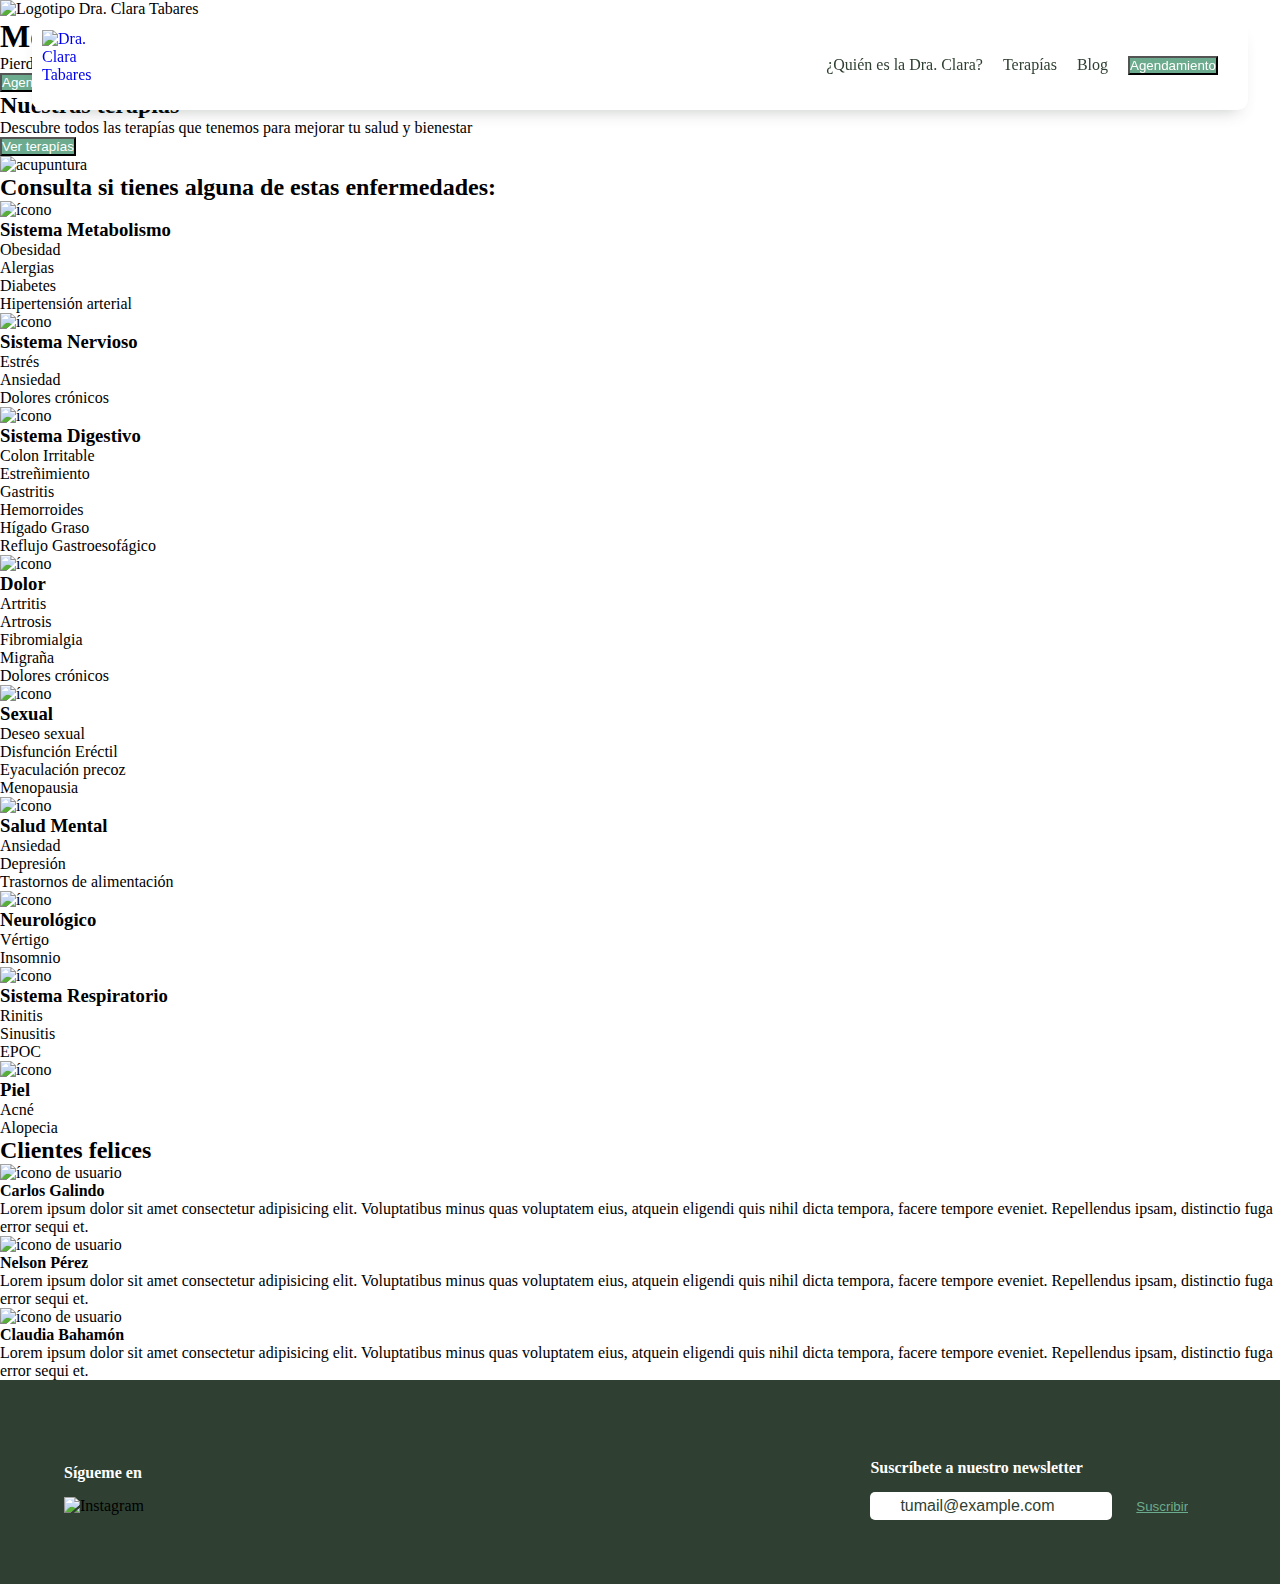
==== index.html @ 45ca8d67 "Versión con BS" ====
<!DOCTYPE html>
<html lang="es">

<head>
    <meta charset="UTF-8">
    <meta name="viewport" content="width=device-width, initial-scale=1.0">

    <!-- BS 4.6 inicia -->
    <link rel="stylesheet" href="https://cdn.jsdelivr.net/npm/bootstrap@4.6.2/dist/css/bootstrap.min.css"
        integrity="sha384-xOolHFLEh07PJGoPkLv1IbcEPTNtaed2xpHsD9ESMhqIYd0nLMwNLD69Npy4HI+N" crossorigin="anonymous">
    <!-- BS 4.6 fin -->

    <!-- Fuente Cormorant inicio -->
    <link rel="preconnect" href="https://fonts.googleapis.com">
    <link rel="preconnect" href="https://fonts.gstatic.com" crossorigin>
    <link
        href="https://fonts.googleapis.com/css2?family=Cormorant+Infant:ital,wght@0,300;0,400;0,500;0,600;0,700;1,300;1,500;1,600;1,700&display=swap"
        rel="stylesheet">
    <!-- Fuente Cormorant fin -->

    <!-- Fuente Open Sans inicio -->
    <link rel="preconnect" href="https://fonts.googleapis.com">
    <link rel="preconnect" href="https://fonts.gstatic.com" crossorigin>
    <link
        href="https://fonts.googleapis.com/css2?family=Open+Sans:ital,wght@0,300;0,400;0,500;0,600;0,700;0,800;1,300;1,400;1,500;1,600;1,700;1,800&display=swap"
        rel="stylesheet">
    <!-- Fuente Open Sans inicio -->

    <link rel="stylesheet" href="Styles/home.css">

    <link rel="stylesheet" href="style.css">

    <title>Dra. Clara Tabares</title>
</head>

<body>

    <!-- Header -->

    <header>
        <section class="contenedorNav">
            <div>
                <a href="index.html"><img src="img/logoS.png" alt="Dra. Clara Tabares"></a>
            </div>


            <nav>
                <ul>
                    <li><a href="pages/bio.html">¿Quién es la Dra. Clara?</a></li>
                    <li><a href="pages/terapias.html">Terapías</a></li>
                    <li><a href="pages/blog.html">Blog</a></li>
                    <li><button type="button" class="btn btn-success btn-sm"><a href="#">Agendamiento</a></li>
                </ul>
            </nav>
        </section>
    </header>

    <!-- Main -->

    <main>
        <div class="logo">
            <img src="img/logo.png" alt="Logotipo Dra. Clara Tabares">
        </div>
        <div class="contentMain">
            <div>
                <h1>Medicina Alternativa & Farmacología Vegetal</h1>
                <p>Pierde peso, optimiza tu metabolismo y alivia dolores con nuestras terapias alternativas.</p>
            </div>

            <!-- <a class="botones" href="pages/agendamiento.html">Agenda tu cita</a> -->
            <button type="button" class="btn btn-success btn-lg"><a href="pages/agendamiento.html">Agenda tu cita</a></button>
        
        </div>
    </main>

    <!-- Terapias -->

    <section id="terapias">

        <div class="contentTerapias">
            <div>
                <h2>Nuestras terapías</h2>
                <p>Descubre todos las terapías que tenemos para mejorar tu salud y bienestar</p>
            </div>

            <!-- <a class="botones" href="pages/terapias.html">Ver terapías</a> -->
            <button type="button" class="btn btn-success btn-lg"><a href="pages/terapias.html">Ver terapías</a>
        </div>

        <div class="imagenTerapias">
            <img src="img/terapias.jpg" alt="acupuntura">
        </div>
    </section>


    <!-- Enfermedades -->

    <section id="enfermedades">

        <h2>Consulta si tienes alguna de estas enfermedades:</h2>

        <div class="contenedorListas">

            <div class="sistema">
                <div>
                    <img src="" alt="ícono">
                    <h3>Sistema Metabolismo</h3>
                </div>
                <ul>
                    <li>Obesidad</li>
                    <li>Alergias</li>
                    <li>Diabetes</li>
                    <li>Hipertensión arterial</li>
                </ul>
            </div>

            <div class="sistema">
                <div>
                    <img src="" alt="ícono">
                    <h3>Sistema Nervioso</h3>
                </div>
                <ul>
                    <li>Estrés</li>
                    <li>Ansiedad</li>
                    <li>Dolores crónicos</li>
                </ul>
            </div>
            <div class="sistema">
                <div>
                    <img src="" alt="ícono">
                    <h3>Sistema Digestivo</h3>
                </div>
                <ul>
                    <li>Colon Irritable</li>
                    <li>Estreñimiento</li>
                    <li>Gastritis</li>
                    <li>Hemorroides</li>
                    <li>Hígado Graso</li>
                    <li>Reflujo Gastroesofágico</li>
                </ul>
            </div>

            <div class="sistema">
                <div>
                    <img src="" alt="ícono">
                    <h3>Dolor</h3>
                </div>
                <ul>
                    <li>Artritis</li>
                    <li>Artrosis</li>
                    <li>Fibromialgia</li>
                    <li>Migraña</li>
                    <li>Dolores crónicos</li>
                </ul>
            </div>
            <div class="sistema">
                <div>
                    <img src="" alt="ícono">
                    <h3>Sexual</h3>
                </div>
                <ul>
                    <li>Deseo sexual</li>
                    <li>Disfunción Eréctil</li>
                    <li>Eyaculación precoz</li>
                    <li>Menopausia</li>
                </ul>
            </div>

            <div class="sistema">
                <div>
                    <img src="" alt="ícono">
                    <h3>Salud Mental</h3>
                </div>
                <ul>
                    <li>Ansiedad</li>
                    <li>Depresión</li>
                    <li>Trastornos de alimentación</li>
                </ul>
            </div>
            <div class="sistema">
                <div>
                    <img src="" alt="ícono">
                    <h3>Neurológico</h3>
                </div>
                <ul>
                    <li>Vértigo</li>
                    <li>Insomnio</li>
                </ul>
            </div>
            <div class="sistema">
                <div>
                    <img src="" alt="ícono">
                    <h3>Sistema Respiratorio</h3>
                </div>
                <ul>
                    <li>Rinitis</li>
                    <li>Sinusitis</li>
                    <li>EPOC</li>
                </ul>
            </div>
            <div class="sistema">
                <div>
                    <img src="" alt="ícono">
                    <h3>Piel</h3>
                </div>
                <ul>
                    <li>Acné</li>
                    <li>Alopecia</li>
                </ul>
            </div>

    </section>


    <!-- Clientes -->


    <section id="clientes">

        <h2> Clientes felices</h2>

        <div class="contenedorTestimonios">
            <div class="testimonio">
                <div>
                    <img src="ico/user1.svg" alt="ícono de usuario">
                    <h4>Carlos Galindo</h4>
                </div>
                <p>Lorem ipsum dolor sit amet consectetur adipisicing elit. Voluptatibus minus quas voluptatem eius,
                    atquein eligendi quis nihil dicta tempora, facere tempore eveniet. Repellendus ipsam, distinctio
                    fuga error
                    sequi et.</p>
            </div>
            <div class="testimonio">
                <div>
                    <img src="ico/user1.svg" alt="ícono de usuario">
                    <h4>Nelson Pérez</h4>
                </div>
                <p>Lorem ipsum dolor sit amet consectetur adipisicing elit. Voluptatibus minus quas voluptatem eius,
                    atquein eligendi quis nihil dicta tempora, facere tempore eveniet. Repellendus ipsam, distinctio
                    fuga error
                    sequi et.</p>
            </div>
            <div class="testimonio">
                <div>
                    <img src="ico/user1.svg" alt="ícono de usuario">
                    <h4>Claudia Bahamón</h4>
                </div>
                <p>Lorem ipsum dolor sit amet consectetur adipisicing elit. Voluptatibus minus quas voluptatem eius,
                    atquein eligendi quis nihil dicta tempora, facere tempore eveniet. Repellendus ipsam, distinctio
                    fuga error
                    sequi et.</p>
            </div>
        </div>

    </section>


    <!-- Footer -->

    <footer>
        <div id="redesSociales">
            <h4>Sígueme en</h4>
            <img src="ico/instagram.svg" alt="Instagram">
        </div>
        <div class="newsletter">
            <form action="post">
                <h4>Suscríbete a nuestro newsletter</h4>
                <div>
                    <input class="email" type="email" placeholder="tumail@example.com">
                    <input class="botonNewsletter" type="submit" value="Suscribir">
                </div>
            </form>
        </div>
    </footer>


    <!-- BS 4.6 inicia -->
    <script src="https://cdn.jsdelivr.net/npm/jquery@3.5.1/dist/jquery.slim.min.js"
        integrity="sha384-DfXdz2htPH0lsSSs5nCTpuj/zy4C+OGpamoFVy38MVBnE+IbbVYUew+OrCXaRkfj"
        crossorigin="anonymous"></script>
    <script src="https://cdn.jsdelivr.net/npm/popper.js@1.16.1/dist/umd/popper.min.js"
        integrity="sha384-9/reFTGAW83EW2RDu2S0VKaIzap3H66lZH81PoYlFhbGU+6BZp6G7niu735Sk7lN"
        crossorigin="anonymous"></script>
    <script src="https://cdn.jsdelivr.net/npm/bootstrap@4.6.2/dist/js/bootstrap.min.js"
        integrity="sha384-+sLIOodYLS7CIrQpBjl+C7nPvqq+FbNUBDunl/OZv93DB7Ln/533i8e/mZXLi/P+"
        crossorigin="anonymous"></script>
    <!-- BS 4.6 fin -->
</body>

</html>
---- style.css ----
/* @import url('https://fonts.googleapis.com/css2?family=Cormorant+Infant:ital,wght@0,300;0,400;0,500;0,600;0,700;1,300;1,500;1,600;1,700&display=swap');

/* font-family: 'Cormorant Infant', serif; */


/* @import url('https://fonts.googleapis.com/css2?family=Open+Sans:ital,wght@0,300;0,400;0,500;0,600;0,700;0,800;1,300;1,400;1,500;1,600;1,700;1,800&display=swap');

/* font-family: 'Open Sans', sans-serif; */

/* 
@font-face {
    font-family: cormorant;
    src: url(fonts/cormorant/CormorantInfant-Bold.ttf);
    src: url(fonts/cormorant/CormorantInfant-Light.ttf);
    src: url(fonts/cormorant/CormorantInfant-Medium.ttf);
    src: url(fonts/cormorant/CormorantInfant-Regular.ttf);
    src: url(fonts/cormorant/CormorantInfant-SemiBold.ttf);
}

@font-face {
    font-family: opensans;
    src: url(fonts/Opensans/OpenSans-Bold.ttf);
    src: url(fonts/Opensans/OpenSans-ExtraBold.ttf);
    src: url(fonts/Opensans/OpenSans-Light.ttf);
    src: url(fonts/Opensans/OpenSans-Medium.ttf);
    src: url(fonts/Opensans/OpenSans-SemiBold.ttf);
    src: url(fonts/Opensans/OpenSans-Regular.ttf);
} */

/* Generales */
* {
    padding: 0;
    margin: 0;
    box-sizing: border-box;
}

body {
    background-image: url(img/background.jpg);
    background-size: contain;
    background-repeat: no-repeat;
}


/* .botones {
    width: 250px;
    height: auto;
    border-radius: 10px;
    padding: 15px;
    display: block;
    
    color: white;
    text-decoration: none;
    margin-top: 10%;
    text-align: center;
} */

button {
    background-color: #6DAB8E !important;
    text-decoration: none !important;
}

button:hover {
    background-color: #57846C !important;
}

button a {
    color: white !important;
}

button a:hover {
    color: white !important;
}

a,
a:hover {
    text-decoration: none;
}


/* Header */

header {
    /* background-color:red; */
    width: 100%;
    position: fixed;
    top: 20px;
    z-index: 2;

}

.contenedorNav {
    height: 10vh;
    width: 95%;
    margin: auto;

    padding: 10px;
    display: flex;
    justify-content: space-between;
    align-items: center;
    background-color: rgb(255, 255, 255, 1);
    box-shadow: 0 10px 16px -10px rgba(47, 64, 50, 0.3);
    border-radius: 10px;
}

header div {
    height: 100%;
    width: 45px;
    overflow: hidden;
    /* background-color: #2F4032; */
}

header div img {
    height: 100%;
}


nav {
    height: auto;
    font-size: 16px;
    /* background-color: yellow; */
}

nav ul {
    display: flex;
    align-items: center;
    margin: 0;
}

nav li {
    list-style: none;
    margin-right: 20px;
}

nav a {
    color: #2F4032;
}

nav a:hover {
    color: #57846C;
}

/* Footer */


footer {
    padding: 5%;
    background-color: #2F4032;
    height: auto;
    display: flex;
    justify-content: space-between;
}

#redesSociales {
    /* background: slateblue; */
    width: 10%;
    height: auto;
    align-self: center;
}

#redesSociales img {
    width: 20%;
}

.newsletter {
    /* background: slateblue; */
    width: 30%;
    display: flex;
    align-items: center;
}

form {
    width: 100%;
}

footer h4 {
    padding: 15px 0;
    color: white;
}

.email {
    background-color: white;
    color: #2F4032;
    border: none;
    height: auto;
    width: 70%;
    padding: 5px 0 5px 30px;
    border-radius: 5px;
    font-size: 16px;

}

.email::placeholder {
    color: #2F4032;
}

.botonNewsletter {
    background-color: transparent;
    border: none;
    margin-left: 20px;
    color: #6DAB8E;
    text-decoration: underline;
}


/* Media queries */

@media only screen and (max-width:530px) {
    /* Header */

    .contenedorNav {
        background-color: rgb(255, 255, 255);
        height: auto;
        width: auto;
        position: fixed;
        right: 20px;
    }

    header div {
        width: 40px;
        height: 40px;
    }

    nav {
        display: none;
    }

}

@media only screen and (min-width:531px) {
    header div {
        width: 40px;
        height: 100%;
    }
}

@media only screen and (min-width:1024px) {
    header div {
        width: 60px;
        height: 100%;
    }
}

@media only screen and (min-width:1440px) {
    header div {
        width: 70px;
        height: 100%;
    }
}
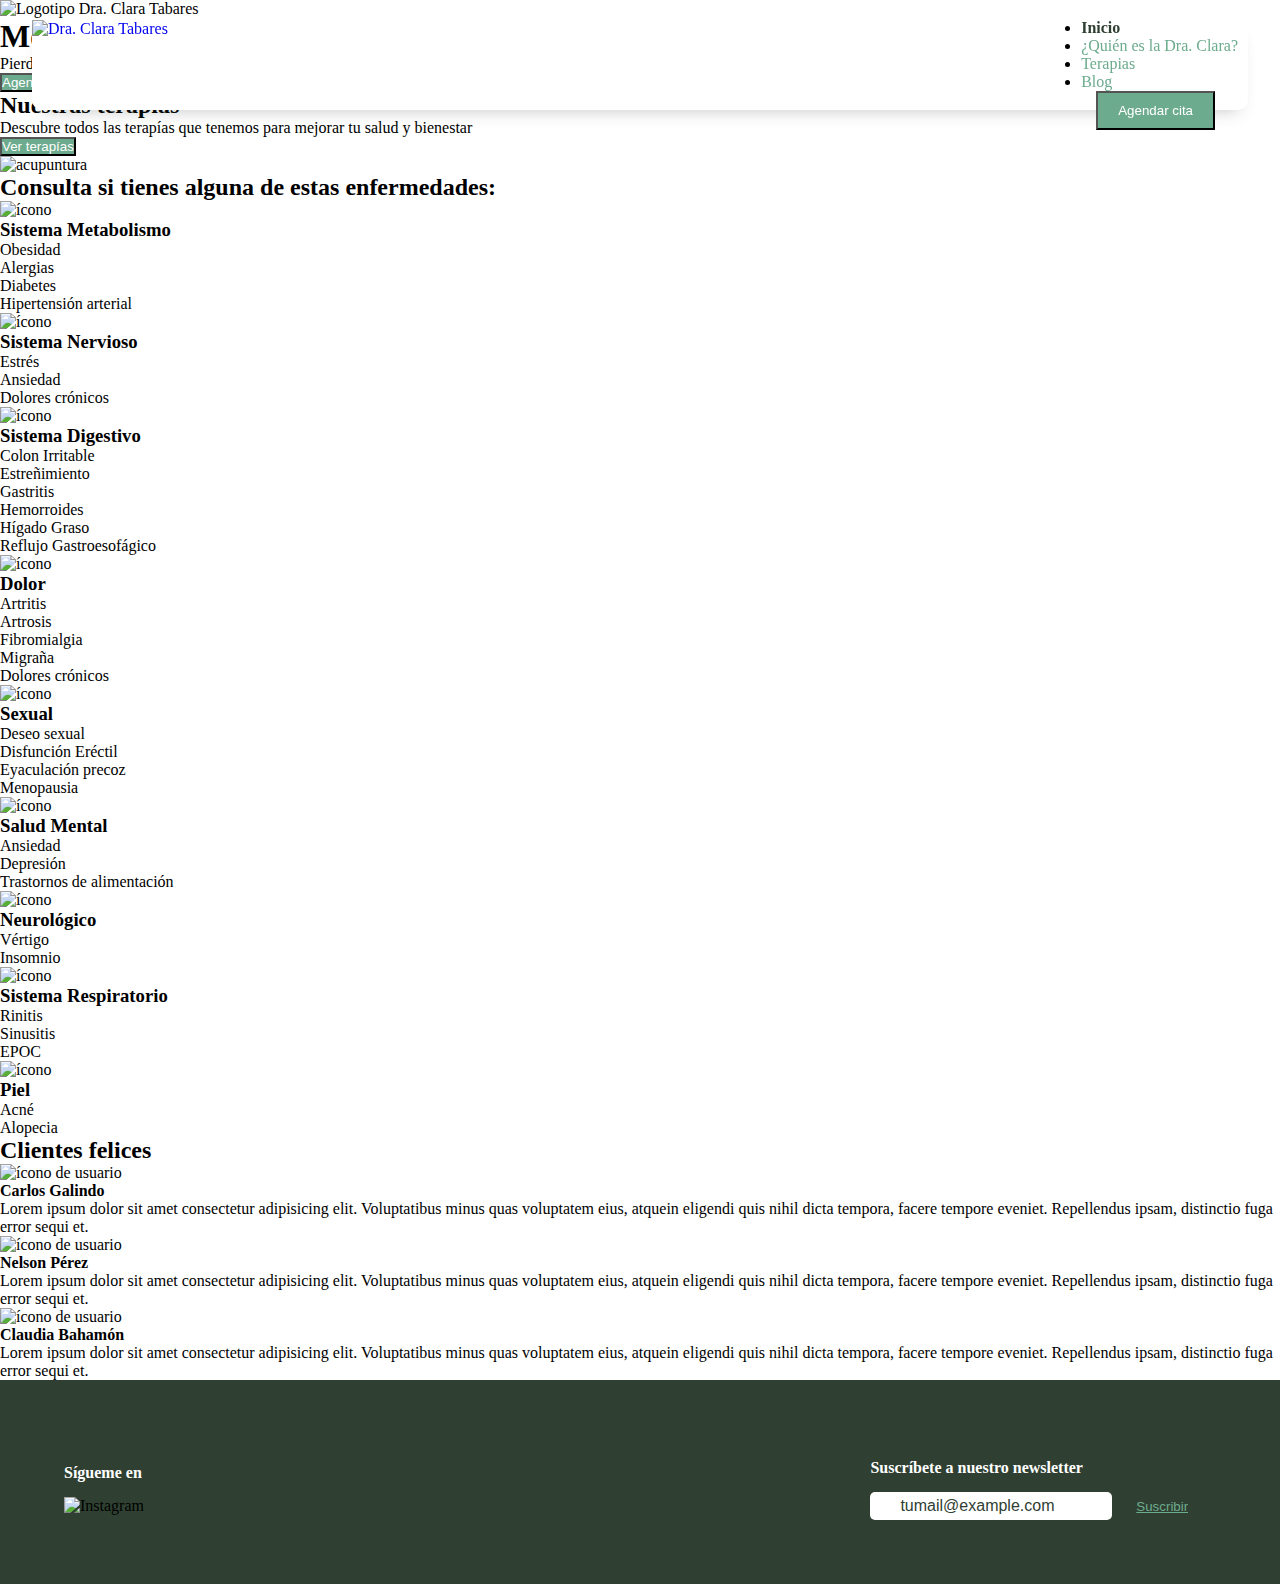
==== commit 89e8e177: "Menú responsivo BS implementado" ====
--- a/index.html
+++ b/index.html
@@ -9,6 +9,10 @@
     <link rel="stylesheet" href="https://cdn.jsdelivr.net/npm/bootstrap@4.6.2/dist/css/bootstrap.min.css"
         integrity="sha384-xOolHFLEh07PJGoPkLv1IbcEPTNtaed2xpHsD9ESMhqIYd0nLMwNLD69Npy4HI+N" crossorigin="anonymous">
     <!-- BS 4.6 fin -->
+
+    <!-- íconos de BS -->
+    <link rel="stylesheet" href="https://cdn.jsdelivr.net/npm/bootstrap-icons@1.11.1/font/bootstrap-icons.css">
+    <!-- Fin íconos de BS -->
 
     <!-- Fuente Cormorant inicio -->
     <link rel="preconnect" href="https://fonts.googleapis.com">
@@ -26,7 +30,7 @@
         rel="stylesheet">
     <!-- Fuente Open Sans inicio -->
 
-    <link rel="stylesheet" href="Styles/home.css">
+    <link rel="stylesheet" href="styles/home.css">
 
     <link rel="stylesheet" href="style.css">
 
@@ -39,8 +43,9 @@
 
     <header>
         <section class="contenedorNav">
-            <div>
-                <a href="index.html"><img src="img/logoS.png" alt="Dra. Clara Tabares"></a>
+
+            <!-- <div>
+                <a href="../index.html"><img src="img/isotipo.png" alt="Dra. Clara Tabares"></a>
             </div>
 
 
@@ -51,7 +56,47 @@
                     <li><a href="pages/blog.html">Blog</a></li>
                     <li><button type="button" class="btn btn-success btn-sm"><a href="#">Agendamiento</a></li>
                 </ul>
+            </nav> -->
+
+            <nav class="navBS navbar navbar-expand-lg navbar-light bg-light">
+                <div class="logoMenu">
+                    <a class="navbar-brand" href="index.html"><img src="img/isotipo.png"
+                            alt="Dra. Clara Tabares"></a>
+
+                </div>
+
+
+                <div class="navbarColapsado">
+                    <button class="navbar-toggler" type="button" data-toggle="collapse"
+                        data-target="#navbarTogglerDemo02" aria-controls="navbarTogglerDemo02" aria-expanded="false"
+                        aria-label="Toggle navigation">
+                        <!-- <span class="navbar-toggler-icon"></span> -->
+                        <i class="bi bi-list"></i>
+                    </button>
+
+                    <div class="collapse navbar-collapse" id="navbarTogglerDemo02">
+                        <ul class="navbar-nav mr-auto mt-2 mt-lg-0">
+                            <li class="nav-item">
+                                <a class="nav-link active" href="index.html">Inicio</a>
+                            </li>
+                            <li class="nav-item">
+                                <a class="nav-link" href="pages/bio.html">¿Quién es la Dra. Clara? 
+                                    <!-- <span class="sr-only">(current)</span> -->
+                                </a>
+                            </li>
+                            <li class="nav-item">
+                                <a class="nav-link" href="pages/terapias.html">Terapias</a>
+                            </li>
+                            <li class="nav-item">
+                                <a class="nav-link" href="pages/blog.html">Blog</a>
+                            </li>
+                            <button type="button" class="btn btn-success btn-sm btnAgendarCitaMenu"><a href="#">Agendar cita</a>
+                        </ul>
+                    </div>
+
+                </div>
             </nav>
+
         </section>
     </header>
 
@@ -68,8 +113,9 @@
             </div>
 
             <!-- <a class="botones" href="pages/agendamiento.html">Agenda tu cita</a> -->
-            <button type="button" class="btn btn-success btn-lg"><a href="pages/agendamiento.html">Agenda tu cita</a></button>
-        
+            <button type="button" class="btn btn-success btn-lg"><a href="#">Agenda tu
+                    cita</a></button>
+
         </div>
     </main>
 
@@ -99,7 +145,7 @@
 
         <h2>Consulta si tienes alguna de estas enfermedades:</h2>
 
-        <div class="contenedorListas">
+        <div class="contenedorSistemas">
 
             <div class="sistema">
                 <div>
--- a/style.css
+++ b/style.css
@@ -1,248 +1,188 @@
-/* @import url('https://fonts.googleapis.com/css2?family=Cormorant+Infant:ital,wght@0,300;0,400;0,500;0,600;0,700;1,300;1,500;1,600;1,700&display=swap');
-
-/* font-family: 'Cormorant Infant', serif; */
-
-
-/* @import url('https://fonts.googleapis.com/css2?family=Open+Sans:ital,wght@0,300;0,400;0,500;0,600;0,700;0,800;1,300;1,400;1,500;1,600;1,700;1,800&display=swap');
-
-/* font-family: 'Open Sans', sans-serif; */
-
-/* 
-@font-face {
-    font-family: cormorant;
-    src: url(fonts/cormorant/CormorantInfant-Bold.ttf);
-    src: url(fonts/cormorant/CormorantInfant-Light.ttf);
-    src: url(fonts/cormorant/CormorantInfant-Medium.ttf);
-    src: url(fonts/cormorant/CormorantInfant-Regular.ttf);
-    src: url(fonts/cormorant/CormorantInfant-SemiBold.ttf);
-}
-
-@font-face {
-    font-family: opensans;
-    src: url(fonts/Opensans/OpenSans-Bold.ttf);
-    src: url(fonts/Opensans/OpenSans-ExtraBold.ttf);
-    src: url(fonts/Opensans/OpenSans-Light.ttf);
-    src: url(fonts/Opensans/OpenSans-Medium.ttf);
-    src: url(fonts/Opensans/OpenSans-SemiBold.ttf);
-    src: url(fonts/Opensans/OpenSans-Regular.ttf);
-} */
-
-/* Generales */
 * {
-    padding: 0;
-    margin: 0;
-    box-sizing: border-box;
+  padding: 0;
+  margin: 0;
+  box-sizing: border-box;
 }
 
 body {
-    background-image: url(img/background.jpg);
-    background-size: contain;
-    background-repeat: no-repeat;
+  background-image: url(img/background.jpg);
+  background-size: contain;
+  background-repeat: no-repeat;
 }
 
-
-/* .botones {
-    width: 250px;
-    height: auto;
-    border-radius: 10px;
-    padding: 15px;
-    display: block;
-    
-    color: white;
-    text-decoration: none;
-    margin-top: 10%;
-    text-align: center;
-} */
-
 button {
-    background-color: #6DAB8E !important;
-    text-decoration: none !important;
+  background-color: #6DAB8E !important;
+  text-decoration: none !important;
+}
+button:hover {
+  background-color: #57846C !important;
+}
+button a {
+  color: white !important;
 }
 
-button:hover {
-    background-color: #57846C !important;
+a {
+  text-decoration: none;
+}
+a:hover {
+  text-decoration: none;
 }
 
-button a {
-    color: white !important;
+header {
+  width: 100%;
+  position: fixed;
+  top: 20px;
+  z-index: 2;
+}
+header .contenedorNav {
+  height: 10vh;
+  width: 95%;
+  margin: auto;
+  background-color: white;
+  box-shadow: 0 10px 16px -10px rgba(47, 64, 50, 0.3);
+  border-radius: 10px;
+}
+header .contenedorNav .navBS {
+  background-color: transparent !important;
+  display: flex !important;
+  align-items: center !important;
+  justify-content: space-between !important;
+  height: 100%;
+}
+header .contenedorNav .navBS div.navbarColapsado button.navbar-toggler {
+  background-color: transparent !important;
+  border: none;
+}
+header .contenedorNav .navBS div.navbarColapsado button.navbar-toggler i {
+  color: white;
+}
+header .contenedorNav .navBS .logoMenu {
+  height: 100%;
+}
+header .contenedorNav .navBS .logoMenu a {
+  padding: 0;
+  margin: 0;
+  height: 100%;
+}
+header .contenedorNav .navBS .logoMenu img {
+  height: 100%;
+  width: 100%;
+}
+header .contenedorNav .navBS li {
+  margin: 0 10px;
+}
+header .contenedorNav .navBS li a {
+  color: #6DAB8E !important;
+}
+header .contenedorNav .navBS li a:hover {
+  color: #57846C !important;
+}
+header .contenedorNav .navBS li .active {
+  font-weight: 800;
+  color: #2F4032 !important;
+}
+header .contenedorNav .navBS .btnAgendarCitaMenu {
+  margin-left: 25px;
+  padding: 10px 20px;
 }
 
-button a:hover {
-    color: white !important;
+footer {
+  padding: 5%;
+  background-color: #2F4032;
+  height: auto;
+  display: flex;
+  justify-content: space-between;
+}
+footer h4 {
+  padding: 15px 0;
+  color: white;
+}
+footer #redesSociales {
+  width: 10%;
+  height: auto;
+  align-self: center;
+}
+footer #redesSociales img {
+  width: 20%;
+}
+footer .newsletter {
+  width: 30%;
+  display: flex;
+  align-items: center;
+}
+footer .newsletter form {
+  width: 100%;
+}
+footer .newsletter form .email {
+  background-color: white;
+  color: #2F4032;
+  border: none;
+  height: auto;
+  width: 70%;
+  padding: 5px 0 5px 30px;
+  border-radius: 5px;
+  font-size: 16px;
+}
+footer .newsletter form .email::-moz-placeholder {
+  color: #2F4032;
+}
+footer .newsletter form .email::placeholder {
+  color: #2F4032;
+}
+footer .newsletter form .botonNewsletter {
+  background-color: transparent;
+  border: none;
+  margin-left: 20px;
+  color: #6DAB8E;
+  text-decoration: underline;
 }
 
-a,
-a:hover {
-    text-decoration: none;
-}
-
-
-/* Header */
-
-header {
-    /* background-color:red; */
-    width: 100%;
+@media only screen and (max-width: 991px) {
+  header {
+    height: auto;
+  }
+  header .contenedorNav {
+    width: -moz-fit-content;
+    width: fit-content;
+    height: auto;
+    margin: 0;
     position: fixed;
-    top: 20px;
-    z-index: 2;
-
-}
-
-.contenedorNav {
-    height: 10vh;
-    width: 95%;
-    margin: auto;
-
-    padding: 10px;
+    right: 20px;
+    background-color: #6DAB8E !important;
+  }
+  header .contenedorNav .navBS {
+    padding: 0;
+    justify-content: end;
+  }
+  header .contenedorNav .navBS .logoMenu {
+    display: none;
+  }
+  header .contenedorNav .navBS .navbarColapsado {
     display: flex;
-    justify-content: space-between;
-    align-items: center;
-    background-color: rgb(255, 255, 255, 1);
-    box-shadow: 0 10px 16px -10px rgba(47, 64, 50, 0.3);
-    border-radius: 10px;
-}
-
-header div {
-    height: 100%;
-    width: 45px;
-    overflow: hidden;
-    /* background-color: #2F4032; */
-}
-
-header div img {
-    height: 100%;
-}
-
-
-nav {
-    height: auto;
-    font-size: 16px;
-    /* background-color: yellow; */
-}
-
-nav ul {
-    display: flex;
-    align-items: center;
-    margin: 0;
-}
-
-nav li {
-    list-style: none;
-    margin-right: 20px;
-}
-
-nav a {
-    color: #2F4032;
-}
-
-nav a:hover {
-    color: #57846C;
-}
-
-/* Footer */
-
-
-footer {
-    padding: 5%;
-    background-color: #2F4032;
-    height: auto;
-    display: flex;
-    justify-content: space-between;
-}
-
-#redesSociales {
-    /* background: slateblue; */
-    width: 10%;
-    height: auto;
-    align-self: center;
-}
-
-#redesSociales img {
-    width: 20%;
-}
-
-.newsletter {
-    /* background: slateblue; */
-    width: 30%;
-    display: flex;
-    align-items: center;
-}
-
-form {
-    width: 100%;
-}
-
-footer h4 {
-    padding: 15px 0;
-    color: white;
-}
-
-.email {
-    background-color: white;
-    color: #2F4032;
-    border: none;
-    height: auto;
-    width: 70%;
-    padding: 5px 0 5px 30px;
-    border-radius: 5px;
-    font-size: 16px;
-
-}
-
-.email::placeholder {
-    color: #2F4032;
-}
-
-.botonNewsletter {
-    background-color: transparent;
-    border: none;
-    margin-left: 20px;
-    color: #6DAB8E;
-    text-decoration: underline;
-}
-
-
-/* Media queries */
-
-@media only screen and (max-width:530px) {
-    /* Header */
-
-    .contenedorNav {
-        background-color: rgb(255, 255, 255);
-        height: auto;
-        width: auto;
-        position: fixed;
-        right: 20px;
-    }
-
-    header div {
-        width: 40px;
-        height: 40px;
-    }
-
-    nav {
-        display: none;
-    }
-
-}
-
-@media only screen and (min-width:531px) {
-    header div {
-        width: 40px;
-        height: 100%;
-    }
-}
-
-@media only screen and (min-width:1024px) {
-    header div {
-        width: 60px;
-        height: 100%;
-    }
-}
-
-@media only screen and (min-width:1440px) {
-    header div {
-        width: 70px;
-        height: 100%;
-    }
-}+    flex-direction: column;
+    align-items: end;
+  }
+  header .contenedorNav .navBS .navbarColapsado i {
+    font-size: xx-large;
+    text-align: end;
+  }
+  header .contenedorNav .navBS .navbarColapsado div ul {
+    text-align: right;
+    padding: 5px 20px 10px 20px;
+  }
+  header .contenedorNav .navBS .navbarColapsado div ul li a {
+    color: white !important;
+  }
+  header .contenedorNav .navBS .navbarColapsado div ul li .active {
+    font-weight: 800;
+    color: white !important;
+  }
+  header .contenedorNav .navBS .navbarColapsado div ul .btnAgendarCitaMenu {
+    background-color: white !important;
+    margin: 10px 0;
+    padding: 10px 0;
+  }
+  header .contenedorNav .navBS .navbarColapsado div ul .btnAgendarCitaMenu a {
+    color: #57846C !important;
+  }
+}/*# sourceMappingURL=style.css.map */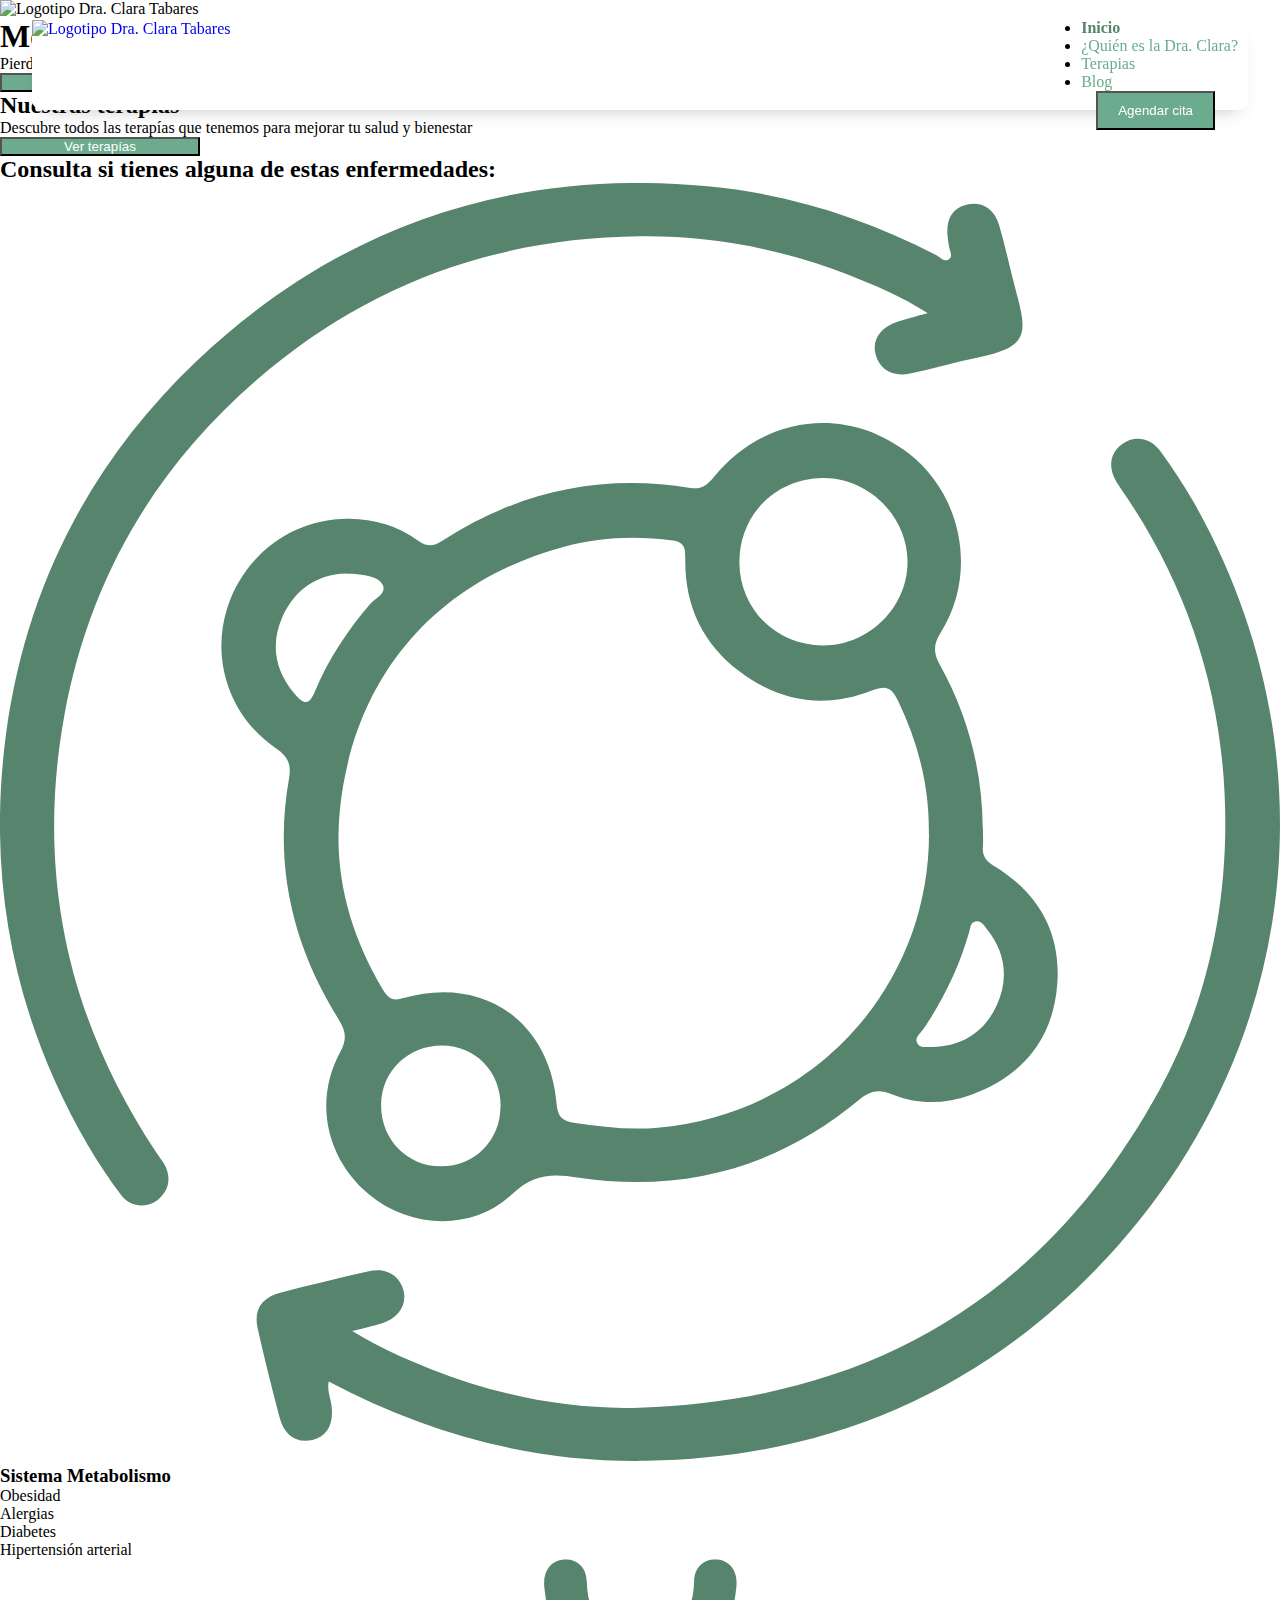
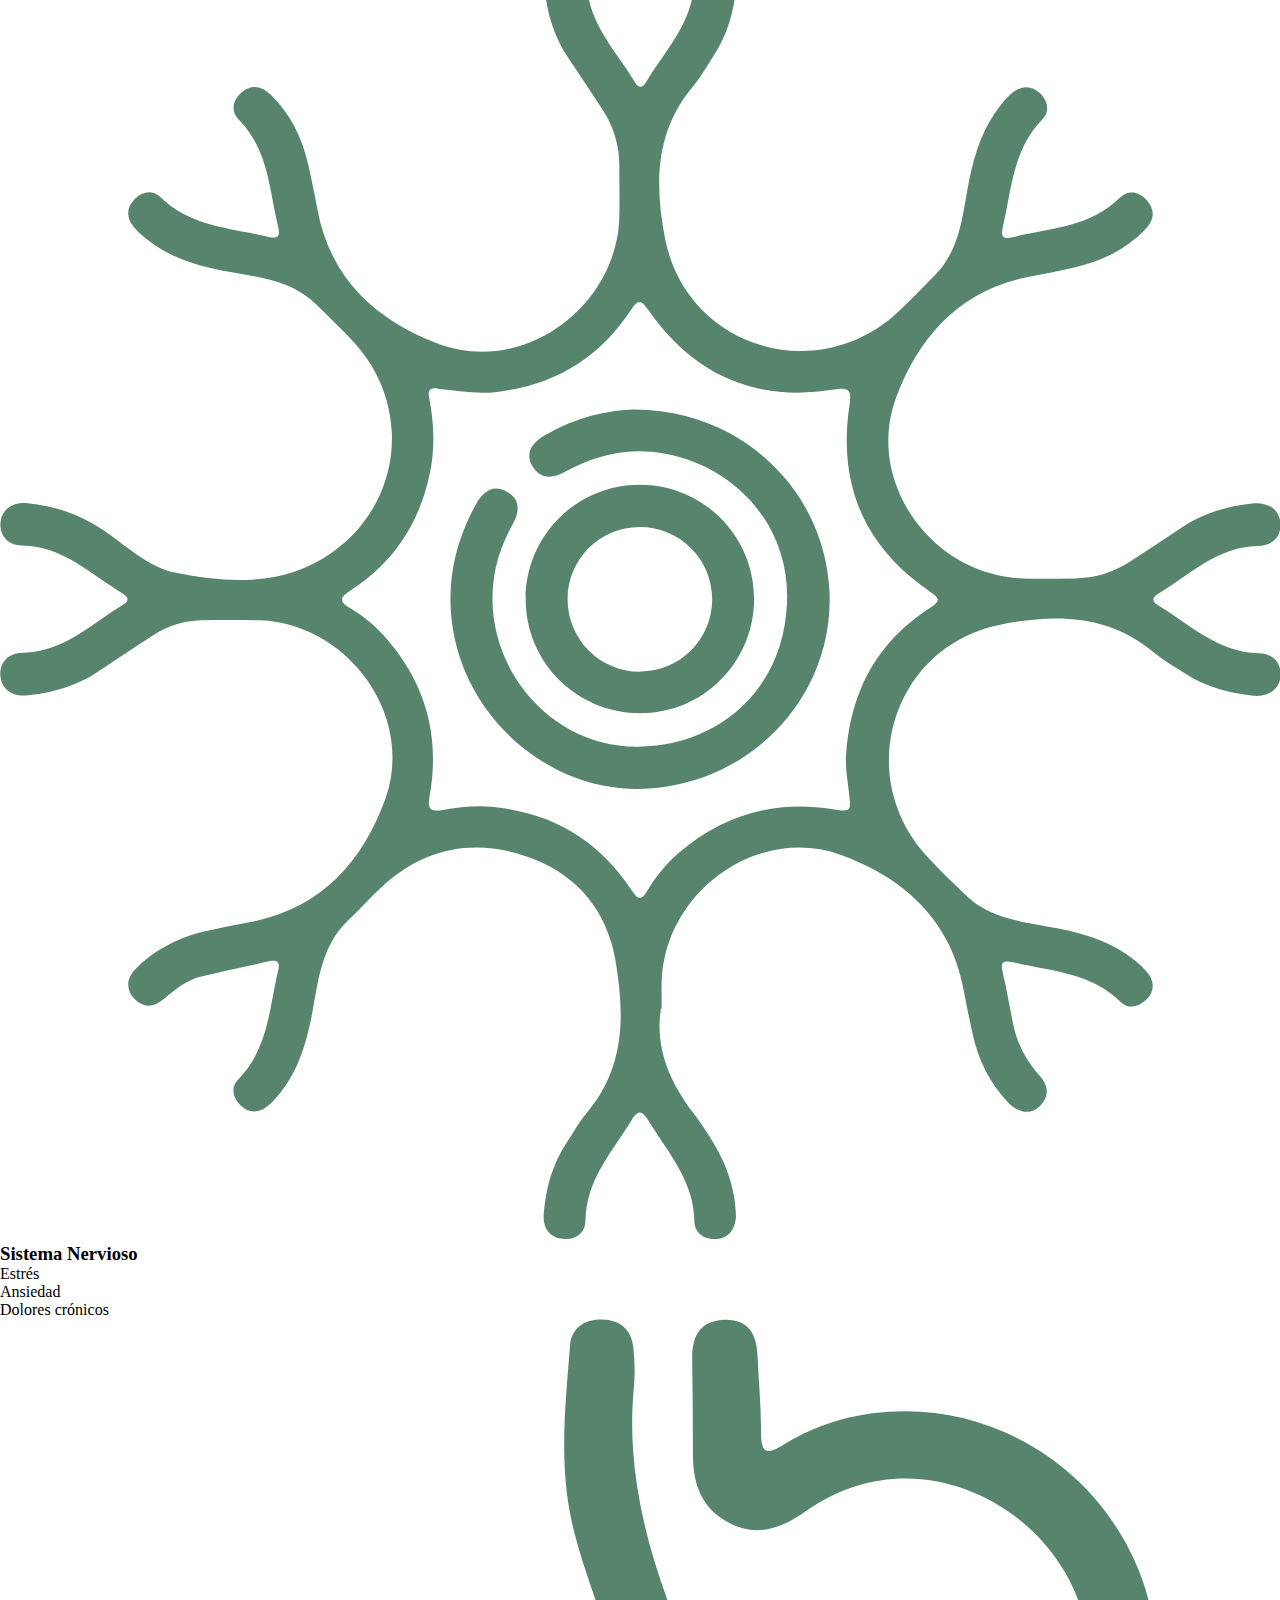
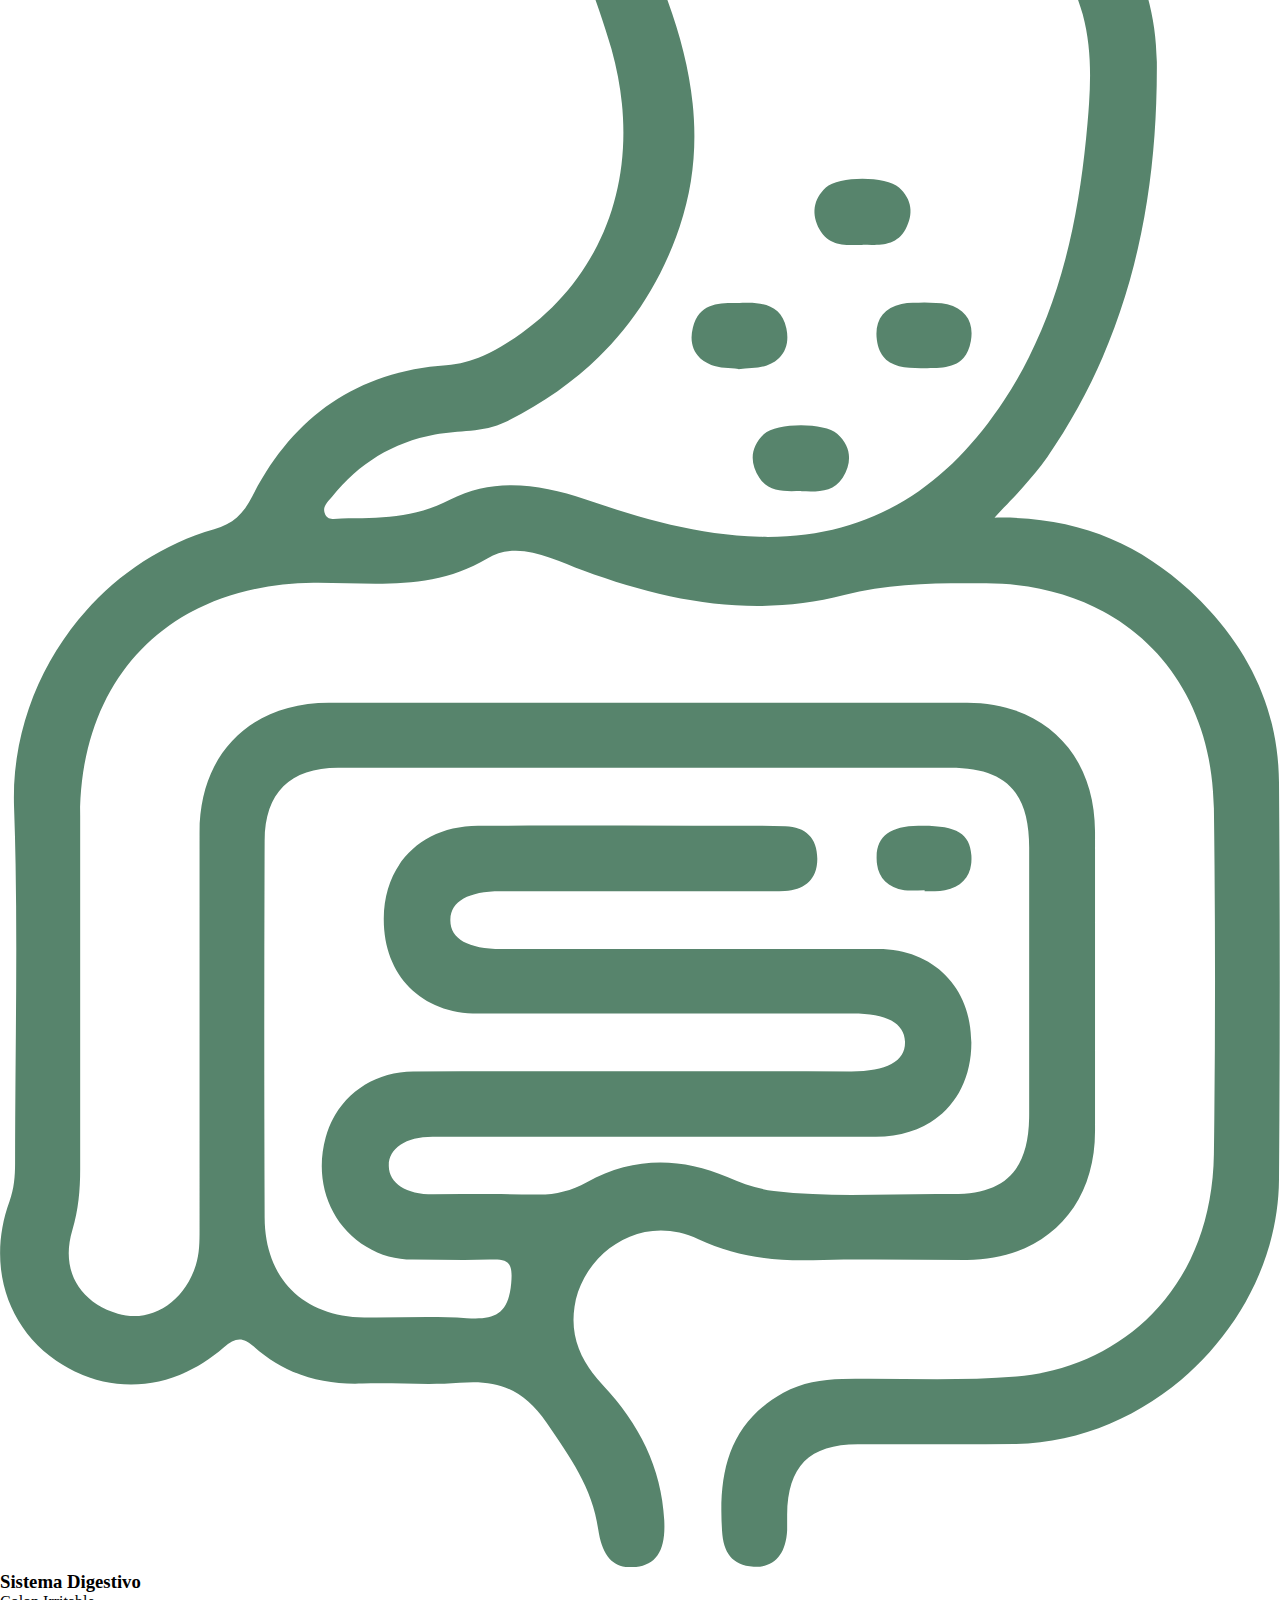
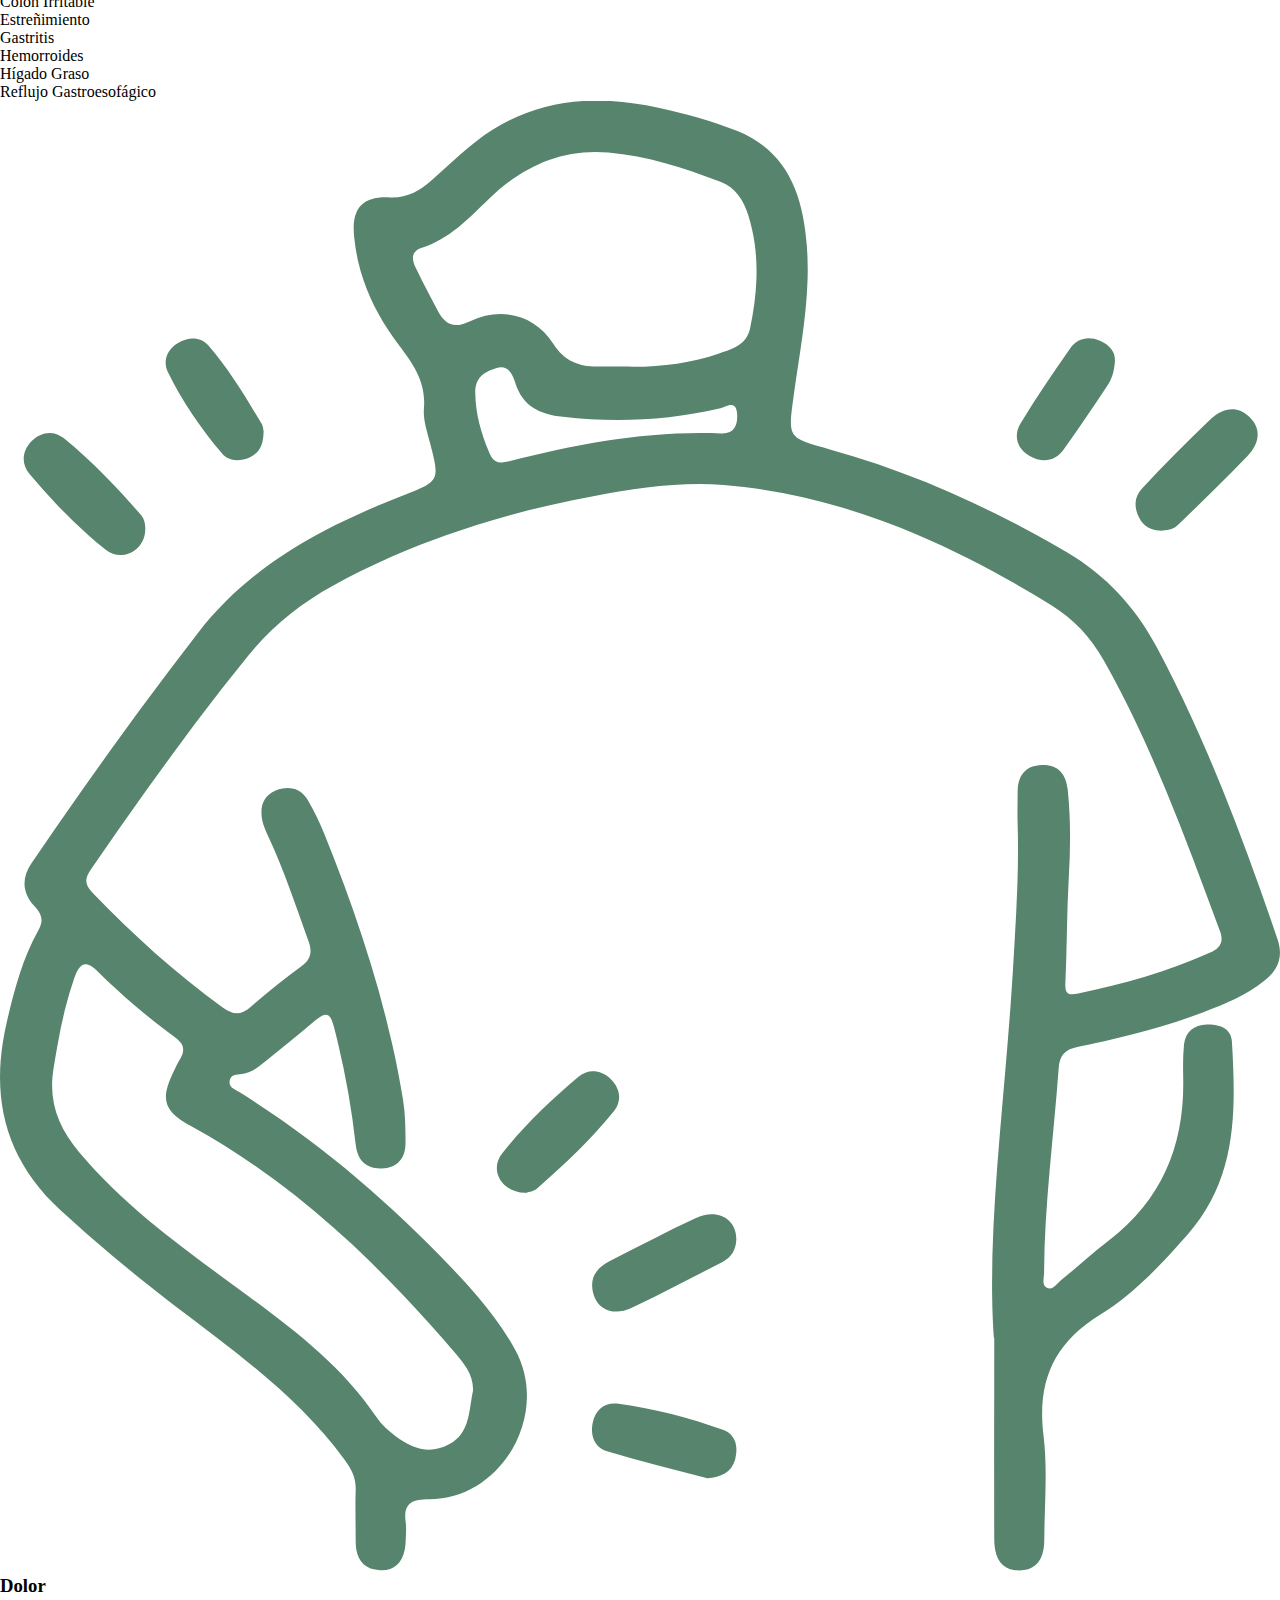
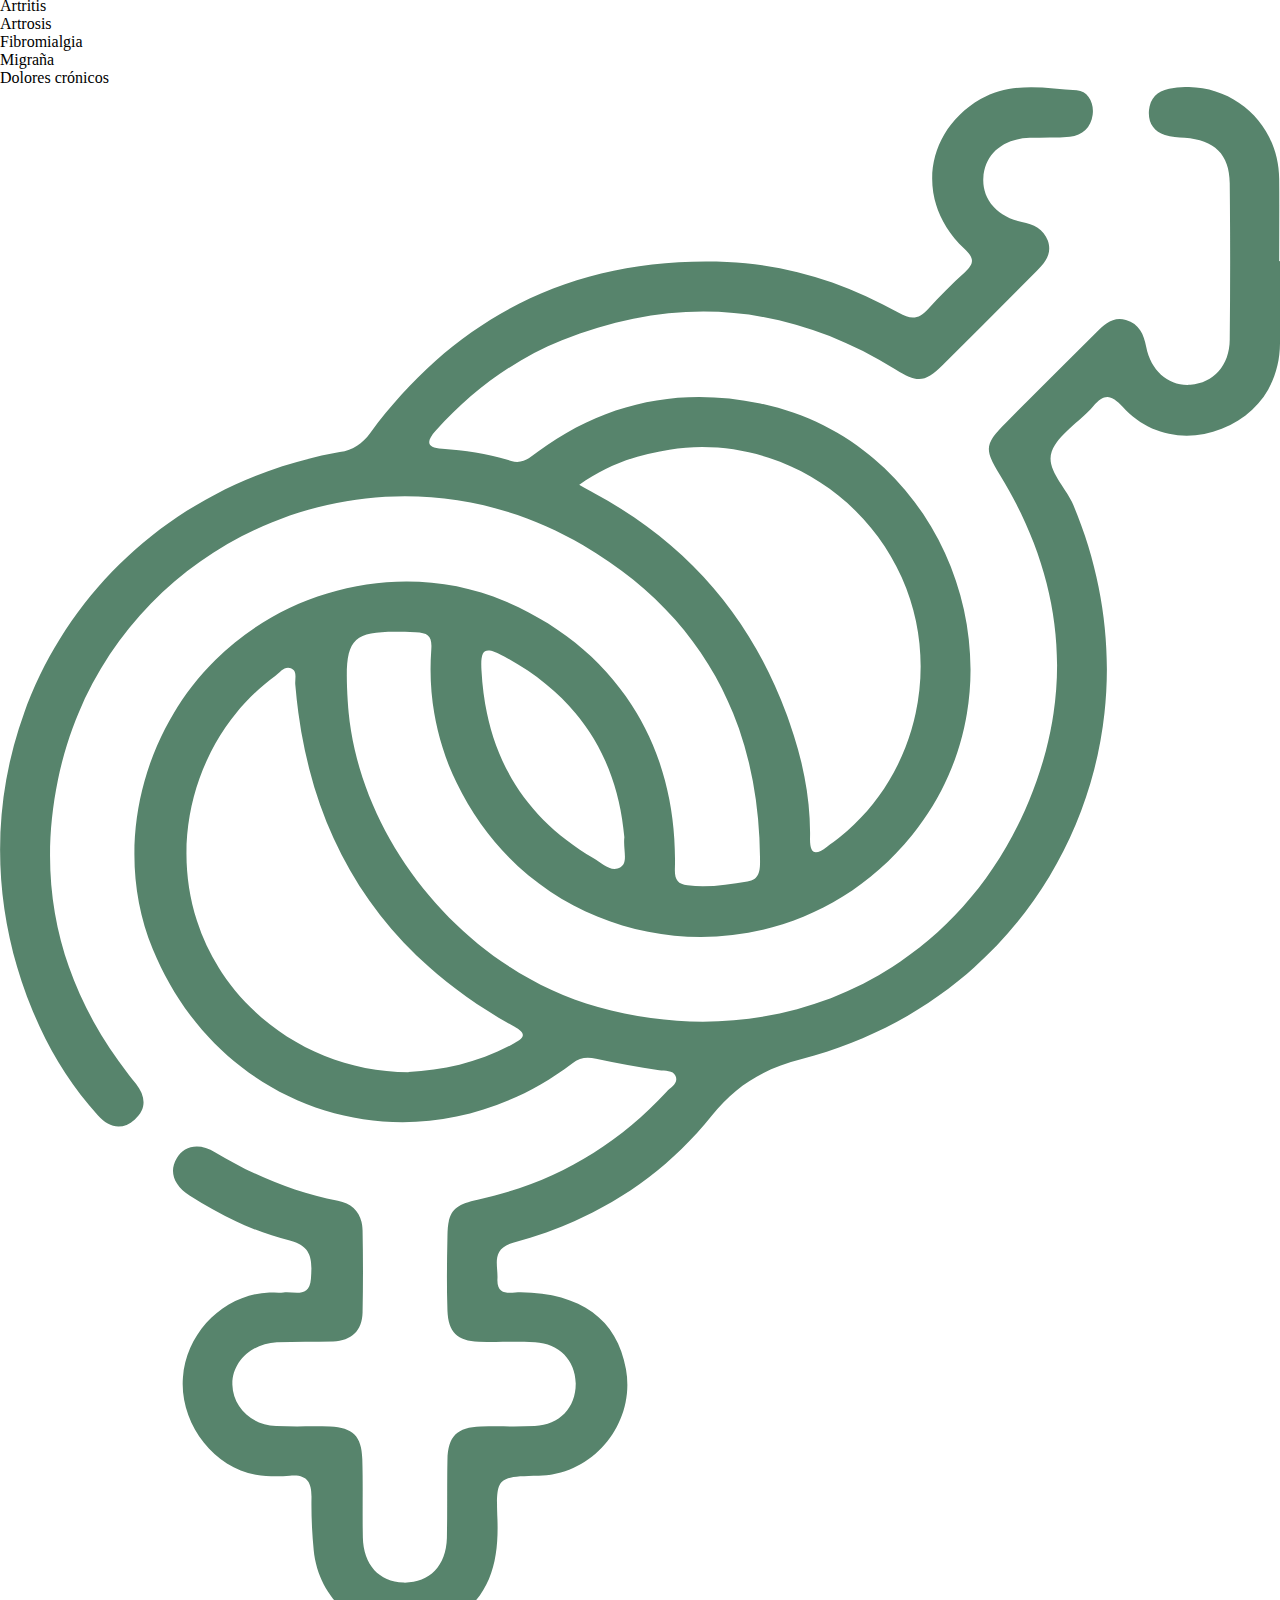
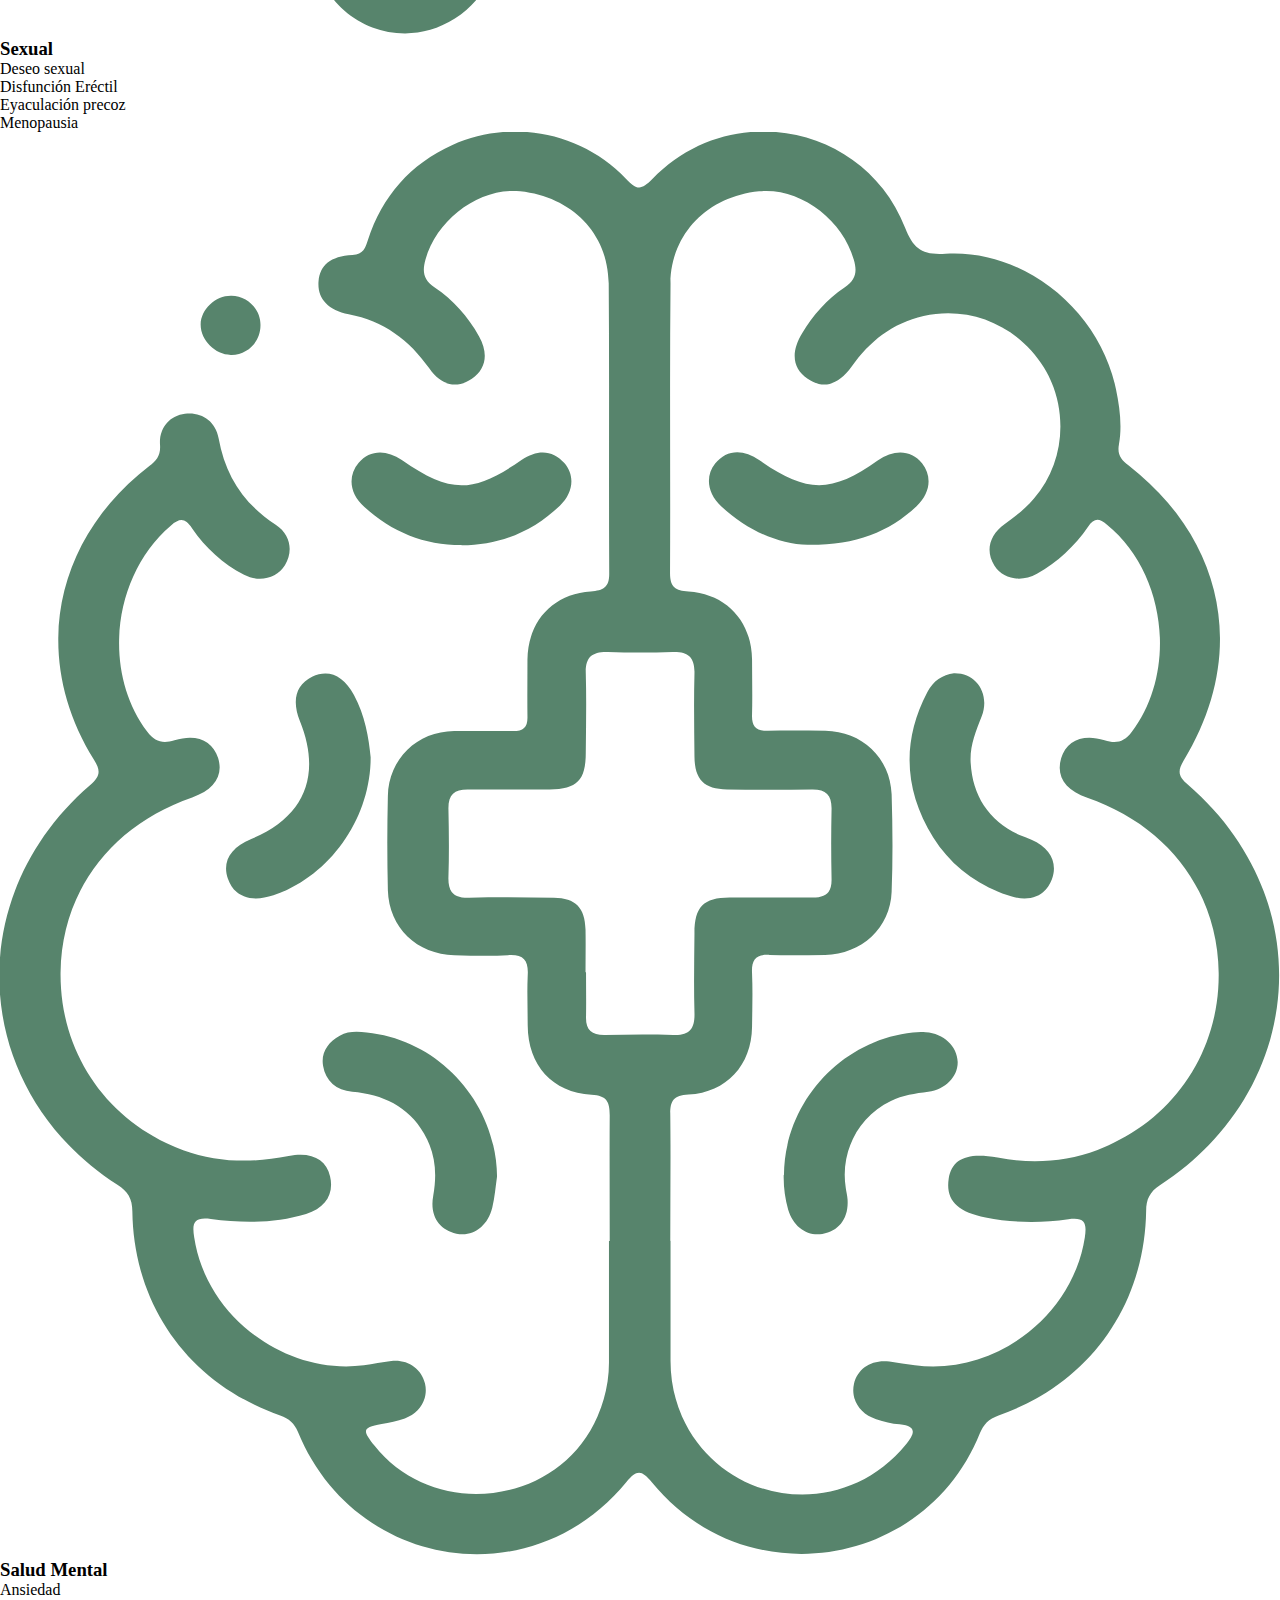
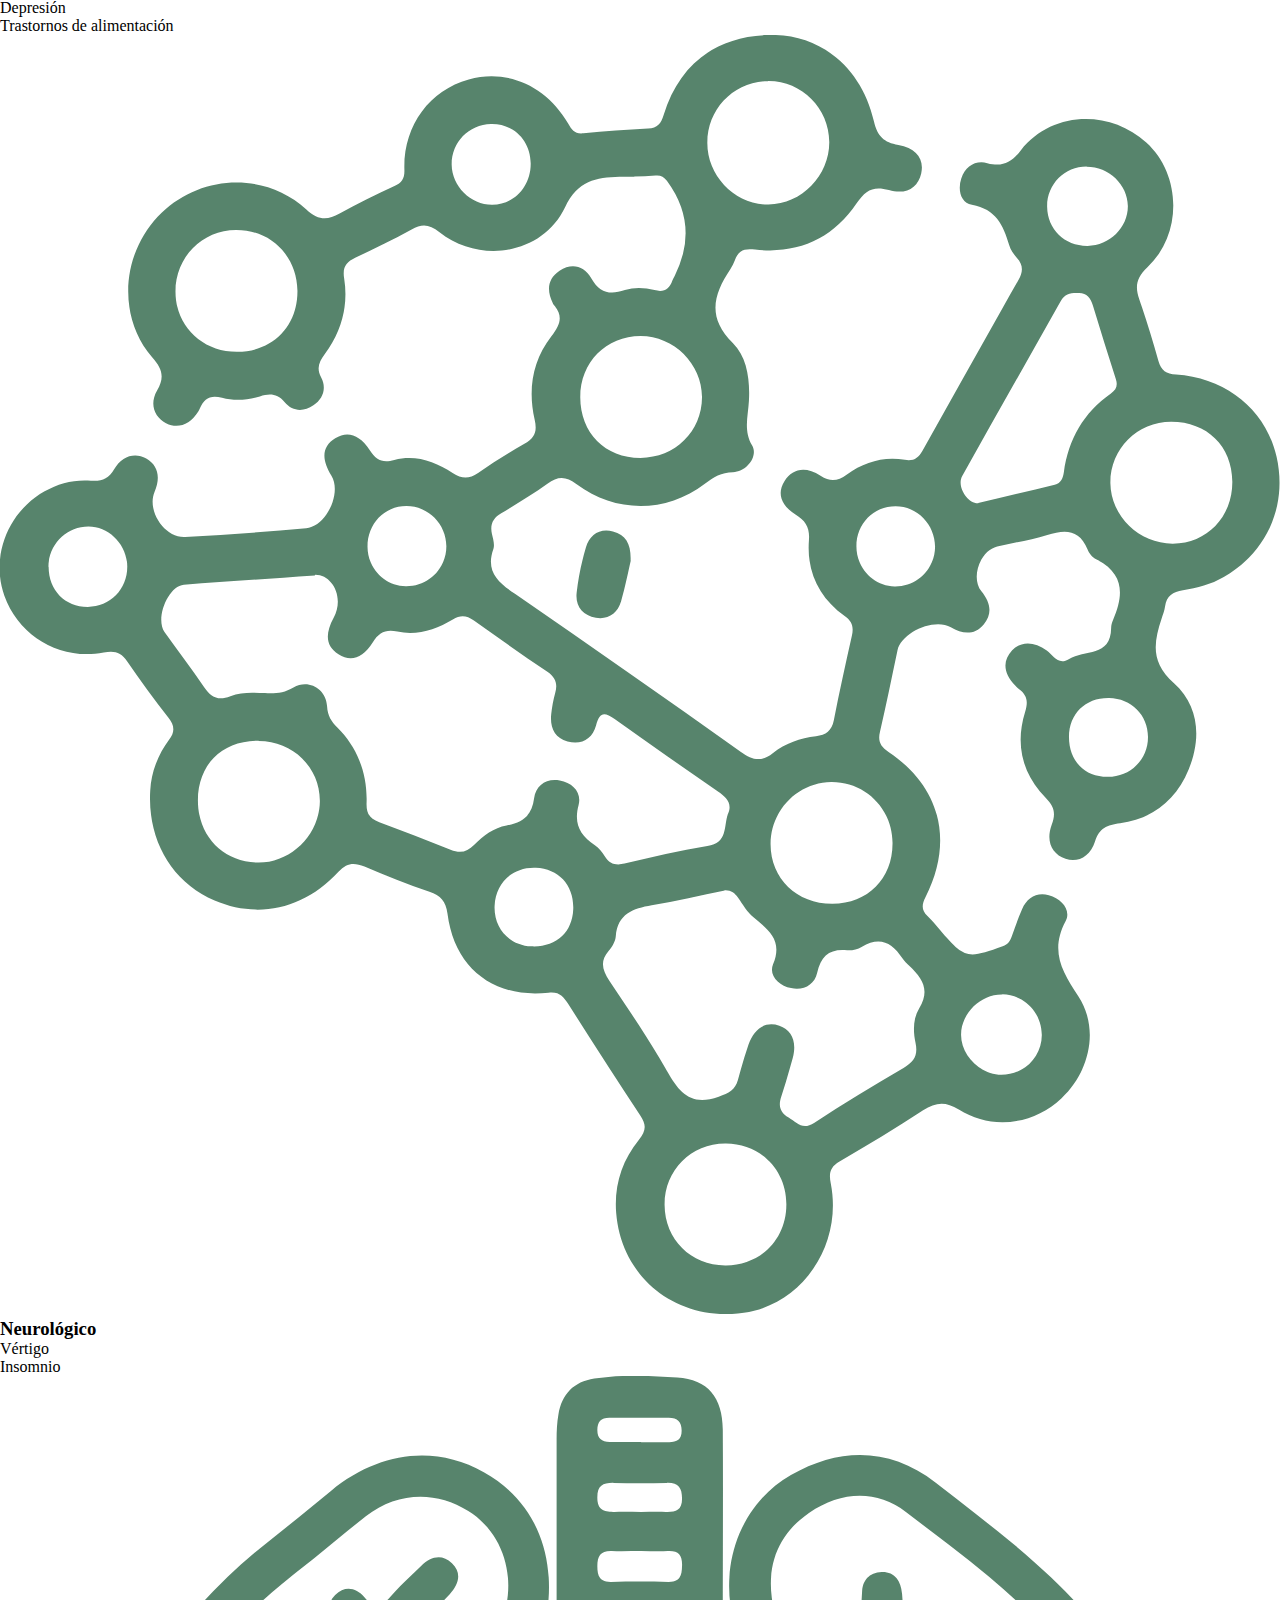
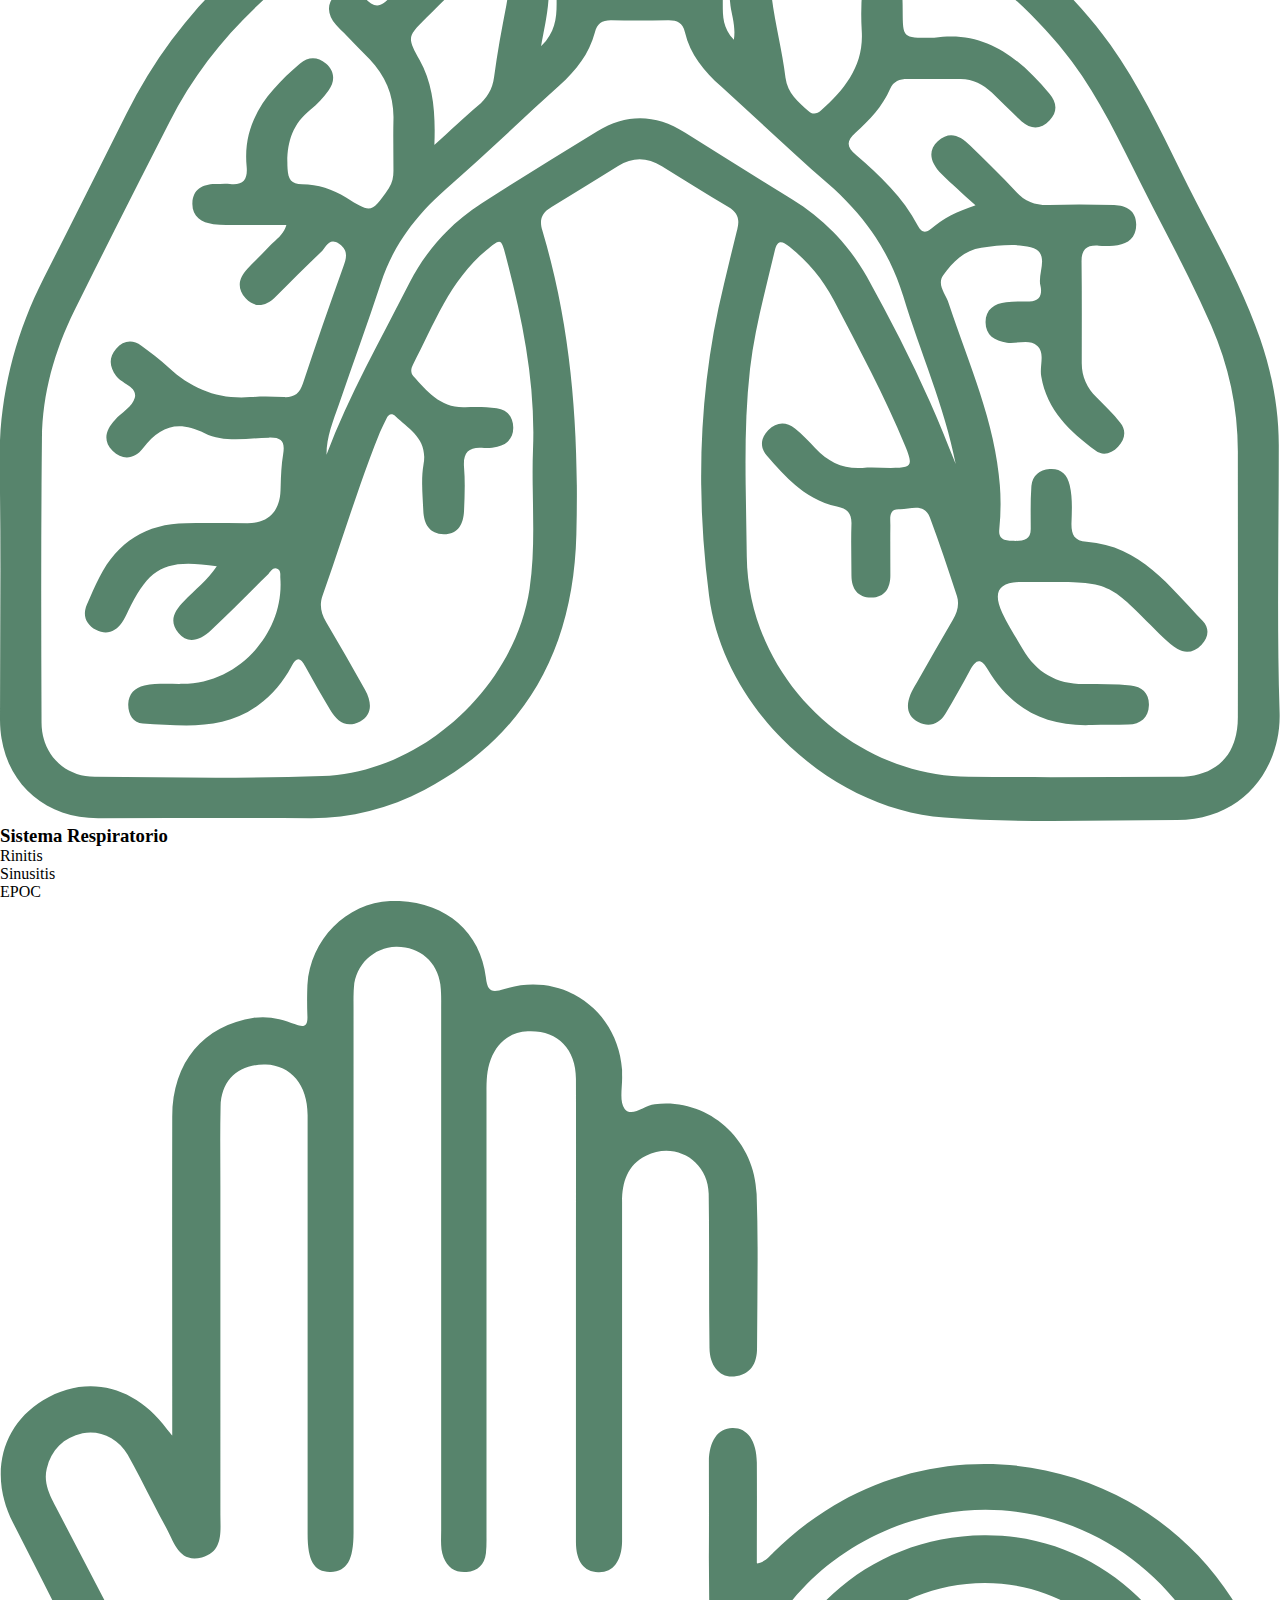
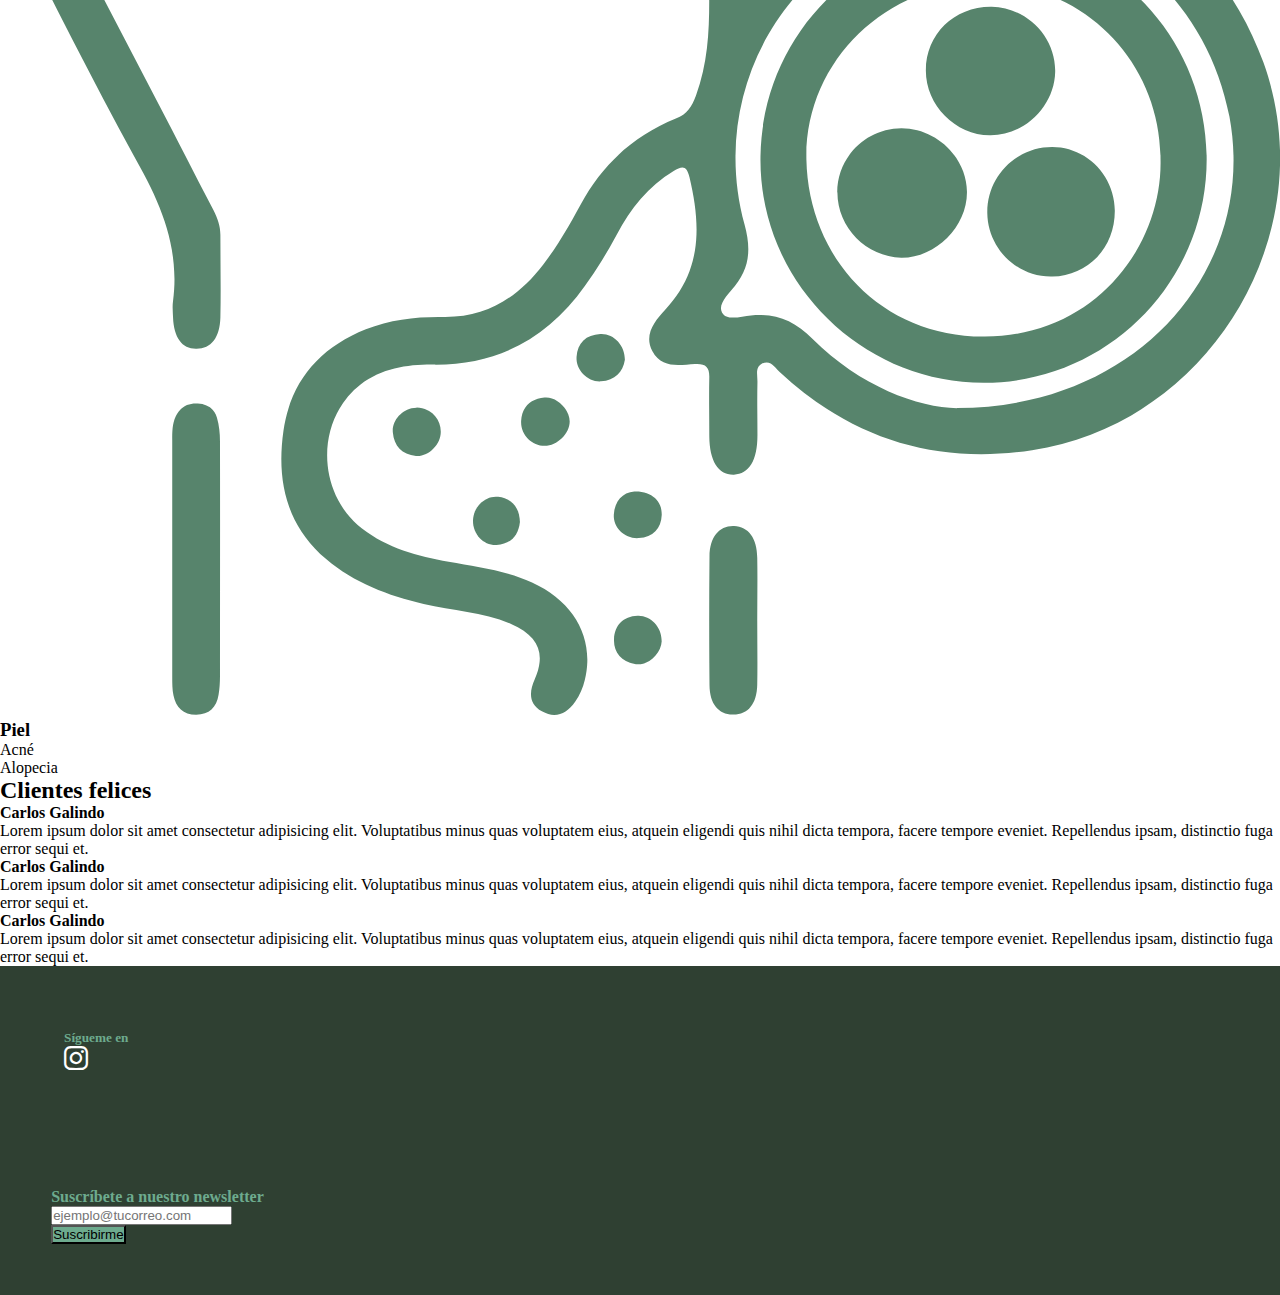
==== commit 915351da: "integrado footer BS y estilos generales del Home" ====
--- a/index.html
+++ b/index.html
@@ -61,7 +61,7 @@
             <nav class="navBS navbar navbar-expand-lg navbar-light bg-light">
                 <div class="logoMenu">
                     <a class="navbar-brand" href="index.html"><img src="img/isotipo.png"
-                            alt="Dra. Clara Tabares"></a>
+                            alt="Logotipo Dra. Clara Tabares"></a>
 
                 </div>
 
@@ -80,7 +80,7 @@
                                 <a class="nav-link active" href="index.html">Inicio</a>
                             </li>
                             <li class="nav-item">
-                                <a class="nav-link" href="pages/bio.html">¿Quién es la Dra. Clara? 
+                                <a class="nav-link" href="pages/bio.html">¿Quién es la Dra. Clara?
                                     <!-- <span class="sr-only">(current)</span> -->
                                 </a>
                             </li>
@@ -90,7 +90,8 @@
                             <li class="nav-item">
                                 <a class="nav-link" href="pages/blog.html">Blog</a>
                             </li>
-                            <button type="button" class="btn btn-success btn-sm btnAgendarCitaMenu"><a href="#">Agendar cita</a>
+                            <button type="button" class="btn btn-success btn-sm btnAgendarCitaMenu"><a href="#">Agendar
+                                    cita</a>
                         </ul>
                     </div>
 
@@ -113,7 +114,7 @@
             </div>
 
             <!-- <a class="botones" href="pages/agendamiento.html">Agenda tu cita</a> -->
-            <button type="button" class="btn btn-success btn-lg"><a href="#">Agenda tu
+            <button type="button" class="btn btn-success btn-lg botones"><a href="#">Agenda tu
                     cita</a></button>
 
         </div>
@@ -130,12 +131,10 @@
             </div>
 
             <!-- <a class="botones" href="pages/terapias.html">Ver terapías</a> -->
-            <button type="button" class="btn btn-success btn-lg"><a href="pages/terapias.html">Ver terapías</a>
-        </div>
-
-        <div class="imagenTerapias">
-            <img src="img/terapias.jpg" alt="acupuntura">
-        </div>
+            <button type="button" class="btn btn-success btn-lg botones"><a href="pages/terapias.html">Ver terapías</a>
+        </div>
+
+        <div class="imagenTerapias"></div>
     </section>
 
 
@@ -149,7 +148,7 @@
 
             <div class="sistema">
                 <div>
-                    <img src="" alt="ícono">
+                    <img src="svg/iconosEnfermedades/iconoMetabolico.svg" alt="ícono del sistema metabólico">
                     <h3>Sistema Metabolismo</h3>
                 </div>
                 <ul>
@@ -162,7 +161,7 @@
 
             <div class="sistema">
                 <div>
-                    <img src="" alt="ícono">
+                    <img src="svg/iconosEnfermedades/iconoNervioso.svg" alt="ícono del sistema nervioso">
                     <h3>Sistema Nervioso</h3>
                 </div>
                 <ul>
@@ -173,7 +172,7 @@
             </div>
             <div class="sistema">
                 <div>
-                    <img src="" alt="ícono">
+                    <img src="svg/iconosEnfermedades/iconoDigestivo.svg" alt="ícono del sistema digestivo">
                     <h3>Sistema Digestivo</h3>
                 </div>
                 <ul>
@@ -188,7 +187,7 @@
 
             <div class="sistema">
                 <div>
-                    <img src="" alt="ícono">
+                    <img src="svg/iconosEnfermedades/iconoDolor.svg" alt="ícono del dolor">
                     <h3>Dolor</h3>
                 </div>
                 <ul>
@@ -201,7 +200,7 @@
             </div>
             <div class="sistema">
                 <div>
-                    <img src="" alt="ícono">
+                    <img src="svg/iconosEnfermedades/iconoSexual.svg" alt="ícono de los géneros sexuales">
                     <h3>Sexual</h3>
                 </div>
                 <ul>
@@ -214,7 +213,7 @@
 
             <div class="sistema">
                 <div>
-                    <img src="" alt="ícono">
+                    <img src="svg/iconosEnfermedades/iconoMental.svg" alt="ícono de la salud mental">
                     <h3>Salud Mental</h3>
                 </div>
                 <ul>
@@ -225,7 +224,7 @@
             </div>
             <div class="sistema">
                 <div>
-                    <img src="" alt="ícono">
+                    <img src="svg/iconosEnfermedades/iconoNeural.svg" alt="ícono de neurología">
                     <h3>Neurológico</h3>
                 </div>
                 <ul>
@@ -235,7 +234,7 @@
             </div>
             <div class="sistema">
                 <div>
-                    <img src="" alt="ícono">
+                    <img src="svg/iconosEnfermedades/iconoRespiratorio.svg" alt="ícono del sistema respiratorio">
                     <h3>Sistema Respiratorio</h3>
                 </div>
                 <ul>
@@ -246,7 +245,7 @@
             </div>
             <div class="sistema">
                 <div>
-                    <img src="" alt="ícono">
+                    <img src="svg/iconosEnfermedades/iconoPiel.svg" alt="ícono de la piel">
                     <h3>Piel</h3>
                 </div>
                 <ul>
@@ -267,30 +266,29 @@
 
         <div class="contenedorTestimonios">
             <div class="testimonio">
-                <div>
-                    <img src="ico/user1.svg" alt="ícono de usuario">
-                    <h4>Carlos Galindo</h4>
-                </div>
+
+                <h4>Carlos Galindo</h4>
+
                 <p>Lorem ipsum dolor sit amet consectetur adipisicing elit. Voluptatibus minus quas voluptatem eius,
                     atquein eligendi quis nihil dicta tempora, facere tempore eveniet. Repellendus ipsam, distinctio
                     fuga error
                     sequi et.</p>
             </div>
+
             <div class="testimonio">
-                <div>
-                    <img src="ico/user1.svg" alt="ícono de usuario">
-                    <h4>Nelson Pérez</h4>
-                </div>
+
+                <h4>Carlos Galindo</h4>
+
                 <p>Lorem ipsum dolor sit amet consectetur adipisicing elit. Voluptatibus minus quas voluptatem eius,
                     atquein eligendi quis nihil dicta tempora, facere tempore eveniet. Repellendus ipsam, distinctio
                     fuga error
                     sequi et.</p>
             </div>
+
             <div class="testimonio">
-                <div>
-                    <img src="ico/user1.svg" alt="ícono de usuario">
-                    <h4>Claudia Bahamón</h4>
-                </div>
+
+                <h4>Carlos Galindo</h4>
+
                 <p>Lorem ipsum dolor sit amet consectetur adipisicing elit. Voluptatibus minus quas voluptatem eius,
                     atquein eligendi quis nihil dicta tempora, facere tempore eveniet. Repellendus ipsam, distinctio
                     fuga error
@@ -304,7 +302,30 @@
     <!-- Footer -->
 
     <footer>
-        <div id="redesSociales">
+
+        <div class="contenedorFooter container-fluid">
+            <div class="row">
+                <div class="rrss col-6">
+                    <h5>Sígueme en</h5>
+                    <a href="https://www.instagram.com/draclaratabares/" target="_blank">
+                        <i class="bi bi-instagram"></i></a>
+                </div>
+
+                <div class="news col-6">
+                    <h4>Suscríbete a nuestro newsletter</h4>
+                    <div class="input-group mb-3">
+                        <input type="email" class="form-control" placeholder="ejemplo@tucorreo.com"
+                            aria-label="Recipient's username" aria-describedby="button-addon2">
+                        <div class="input-group-append">
+                            <button class="btn btn-outline-secondary" type="button" id="button-addon2">Suscribirme</button>
+                        </div>
+                    </div>
+                </div>
+            </div>
+        </div>
+
+
+        <!-- <div id="redesSociales">
             <h4>Sígueme en</h4>
             <img src="ico/instagram.svg" alt="Instagram">
         </div>
@@ -315,7 +336,7 @@
                     <input class="email" type="email" placeholder="tumail@example.com">
                     <input class="botonNewsletter" type="submit" value="Suscribir">
                 </div>
-            </form>
+            </form> -->
         </div>
     </footer>
 
--- a/style.css
+++ b/style.css
@@ -22,10 +22,14 @@
 }
 
 a {
-  text-decoration: none;
+  text-decoration: none !important;
 }
 a:hover {
-  text-decoration: none;
+  text-decoration: none !important;
+}
+
+.botones {
+  width: 200px !important;
 }
 
 header {
@@ -79,62 +83,34 @@
 }
 header .contenedorNav .navBS li .active {
   font-weight: 800;
-  color: #2F4032 !important;
+  color: #57846C !important;
 }
 header .contenedorNav .navBS .btnAgendarCitaMenu {
   margin-left: 25px;
   padding: 10px 20px;
 }
 
-footer {
+.contenedorFooter {
+  background-color: #2F4032 !important;
+}
+.contenedorFooter .rrss {
   padding: 5%;
-  background-color: #2F4032;
-  height: auto;
+}
+.contenedorFooter .rrss h5 {
+  color: #6DAB8E;
+}
+.contenedorFooter .rrss i {
+  color: white;
+  font-size: x-large;
+}
+.contenedorFooter .news {
+  padding: 4%;
   display: flex;
+  flex-direction: column;
   justify-content: space-between;
 }
-footer h4 {
-  padding: 15px 0;
-  color: white;
-}
-footer #redesSociales {
-  width: 10%;
-  height: auto;
-  align-self: center;
-}
-footer #redesSociales img {
-  width: 20%;
-}
-footer .newsletter {
-  width: 30%;
-  display: flex;
-  align-items: center;
-}
-footer .newsletter form {
-  width: 100%;
-}
-footer .newsletter form .email {
-  background-color: white;
-  color: #2F4032;
-  border: none;
-  height: auto;
-  width: 70%;
-  padding: 5px 0 5px 30px;
-  border-radius: 5px;
-  font-size: 16px;
-}
-footer .newsletter form .email::-moz-placeholder {
-  color: #2F4032;
-}
-footer .newsletter form .email::placeholder {
-  color: #2F4032;
-}
-footer .newsletter form .botonNewsletter {
-  background-color: transparent;
-  border: none;
-  margin-left: 20px;
+.contenedorFooter .news h4 {
   color: #6DAB8E;
-  text-decoration: underline;
 }
 
 @media only screen and (max-width: 991px) {
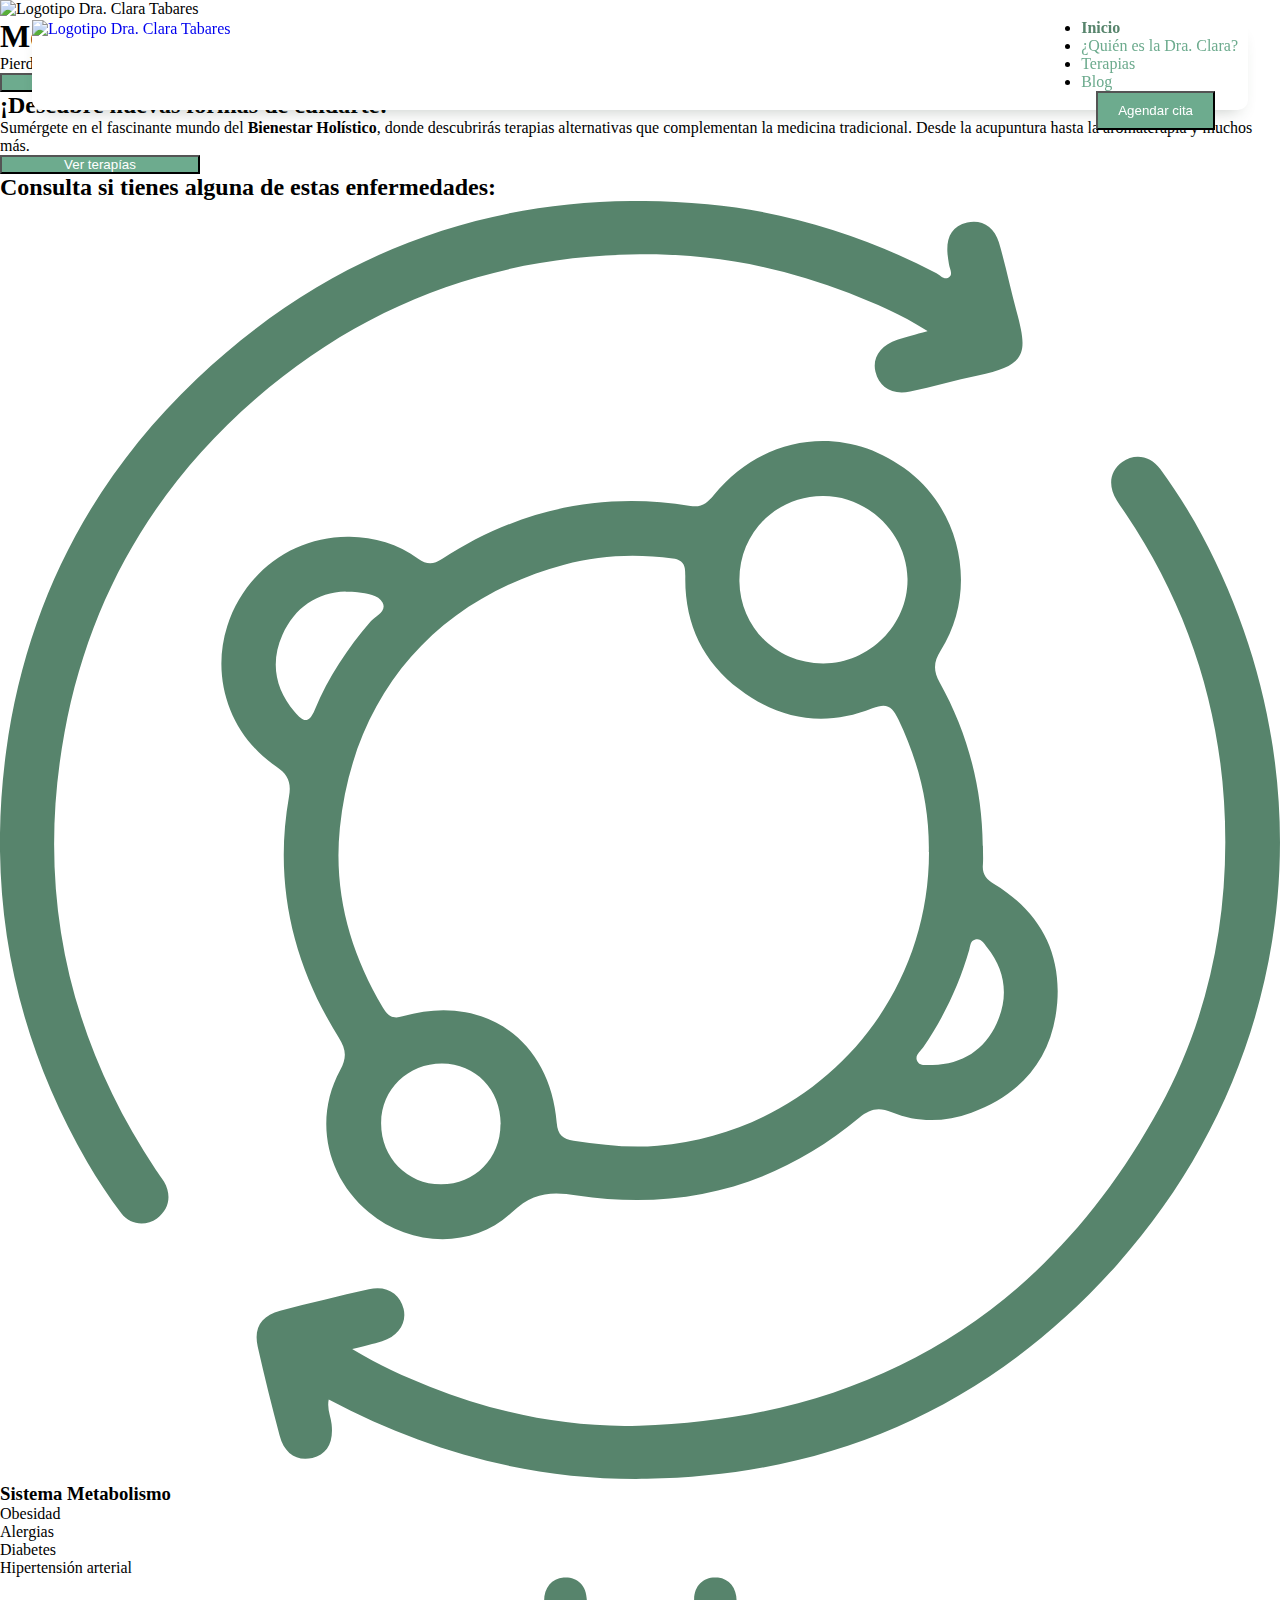
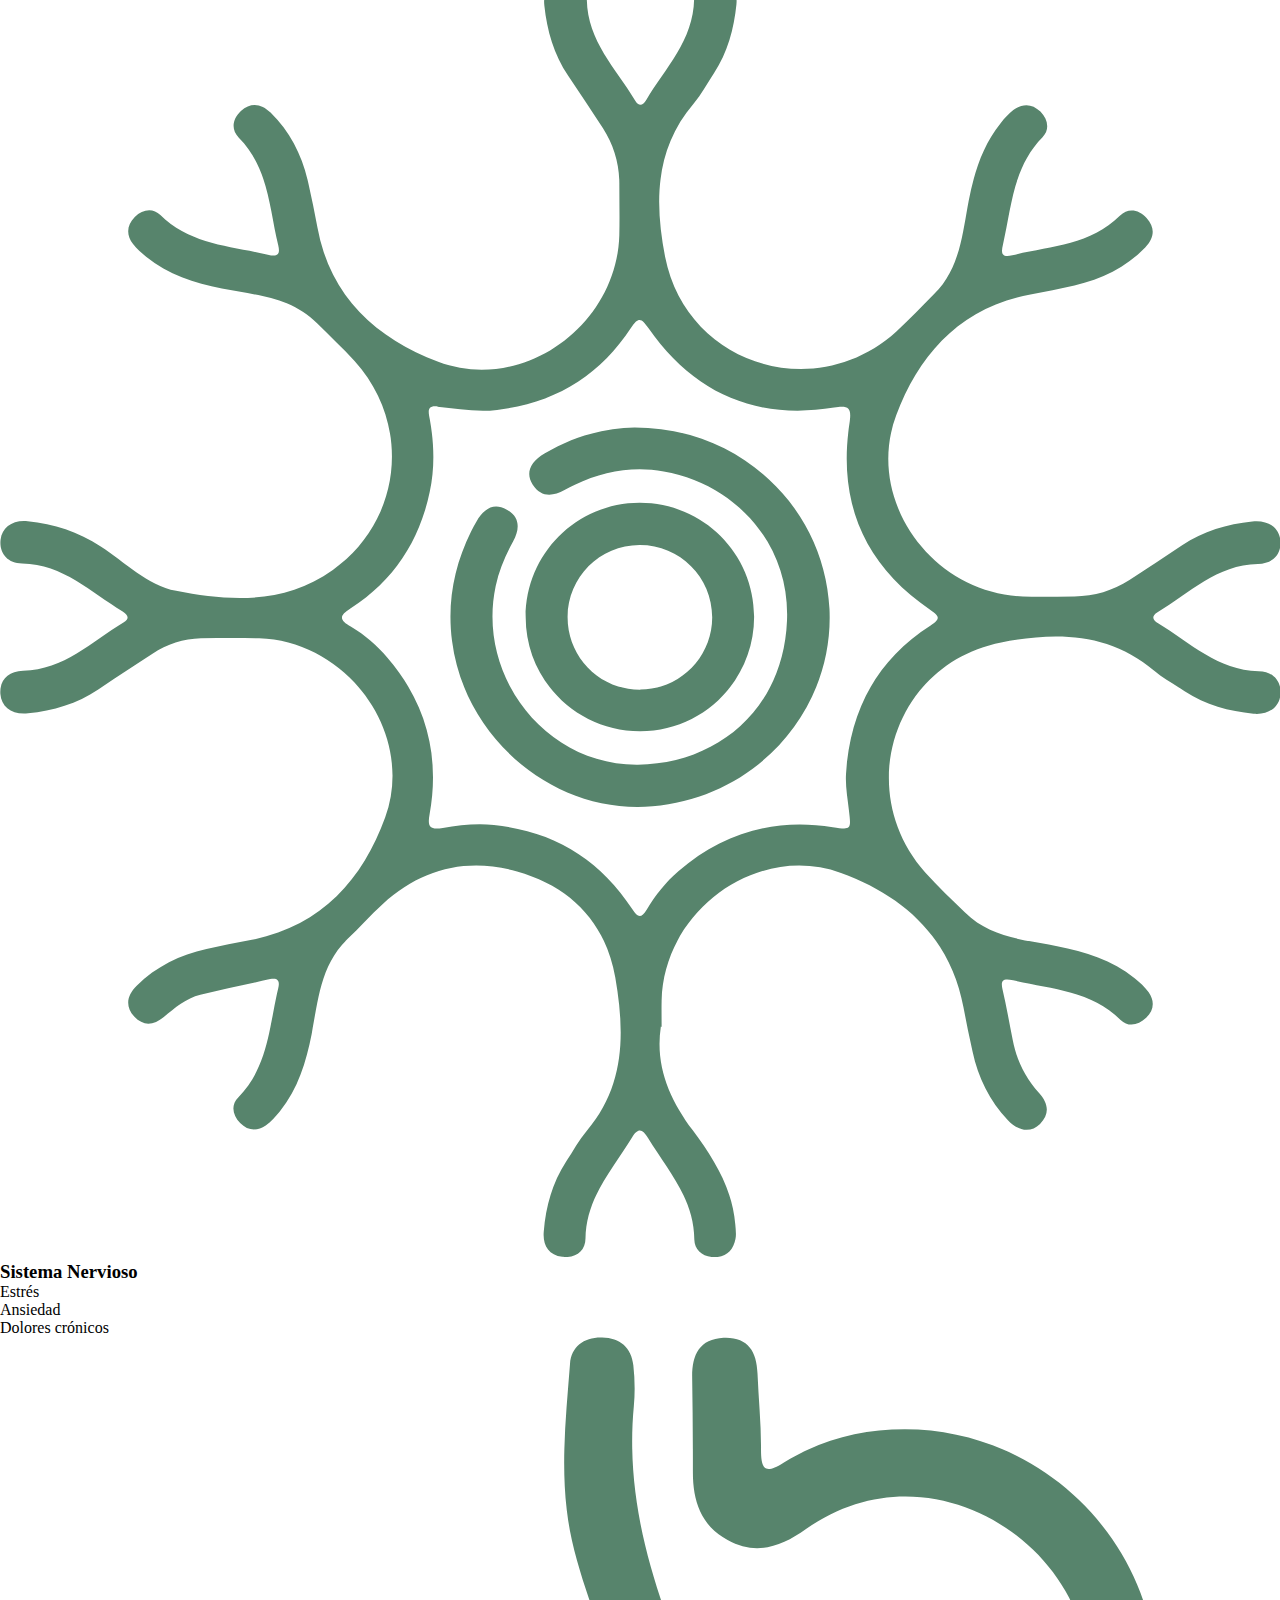
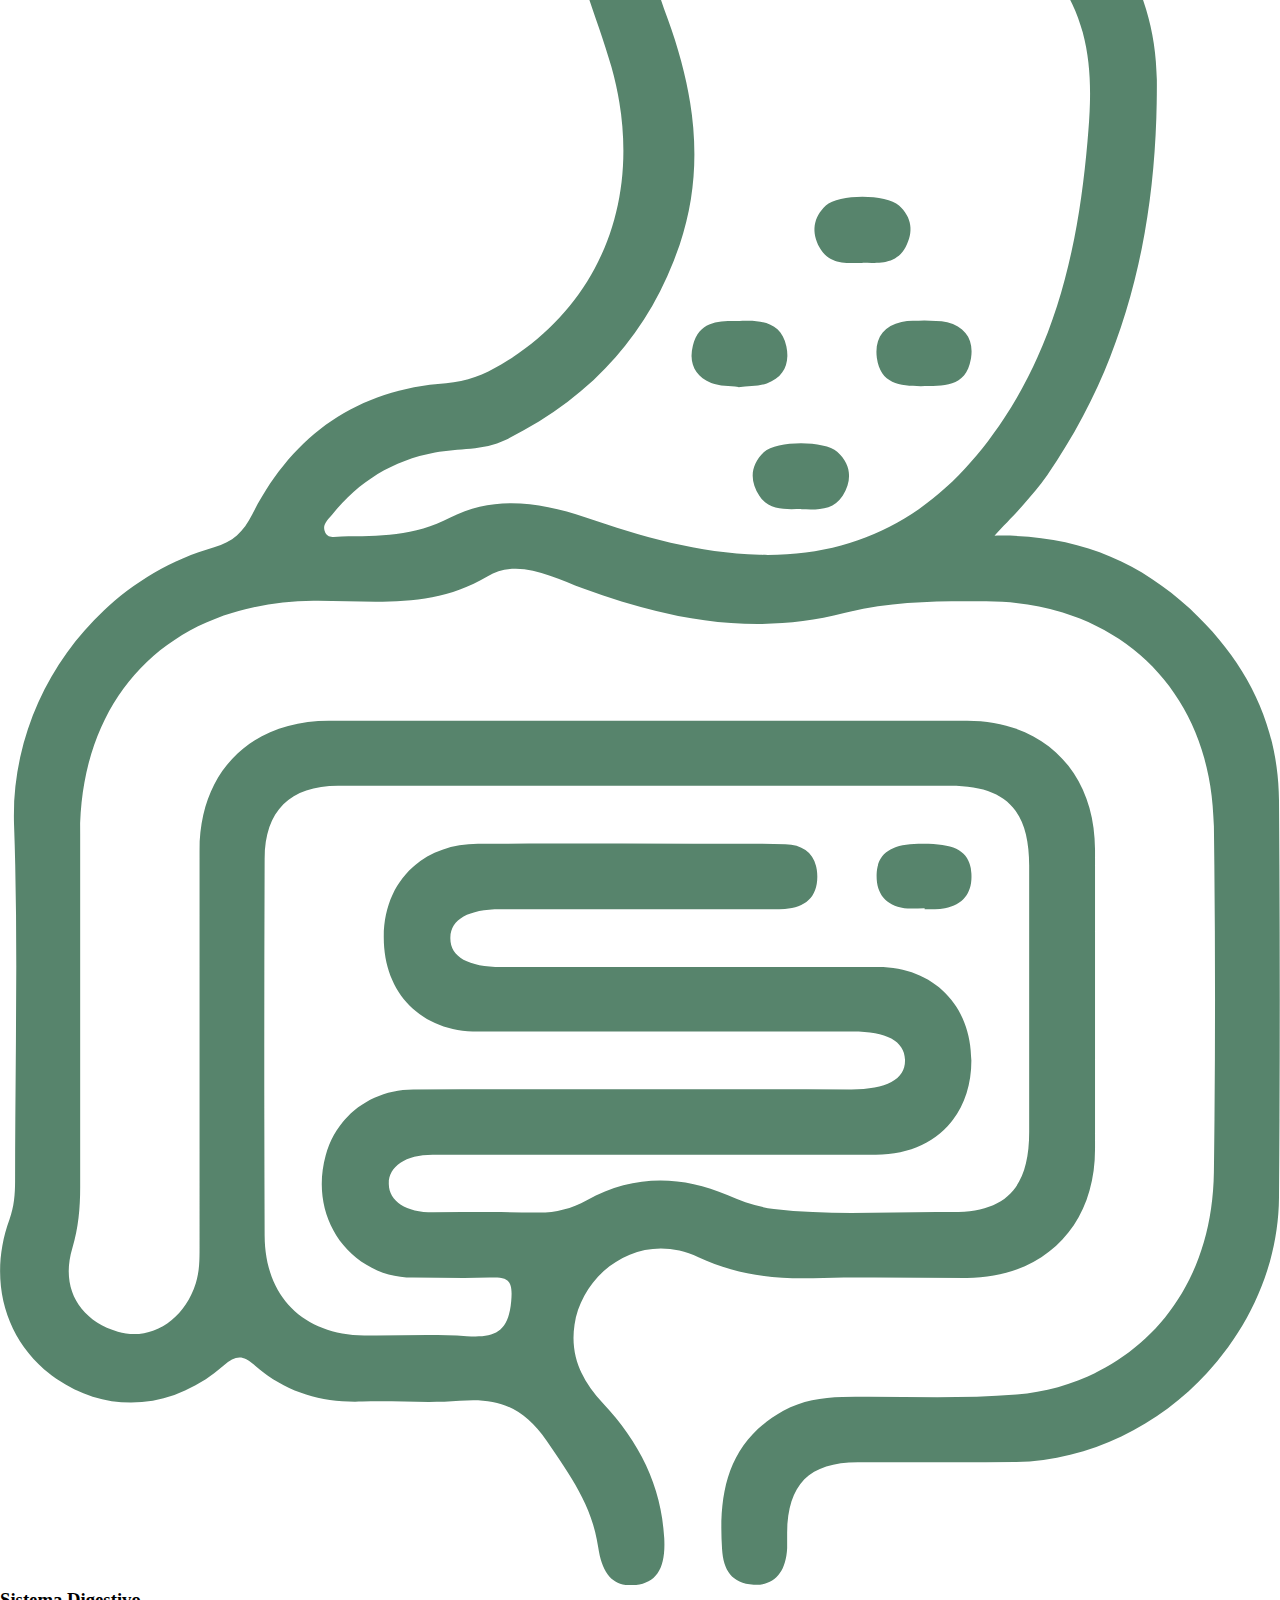
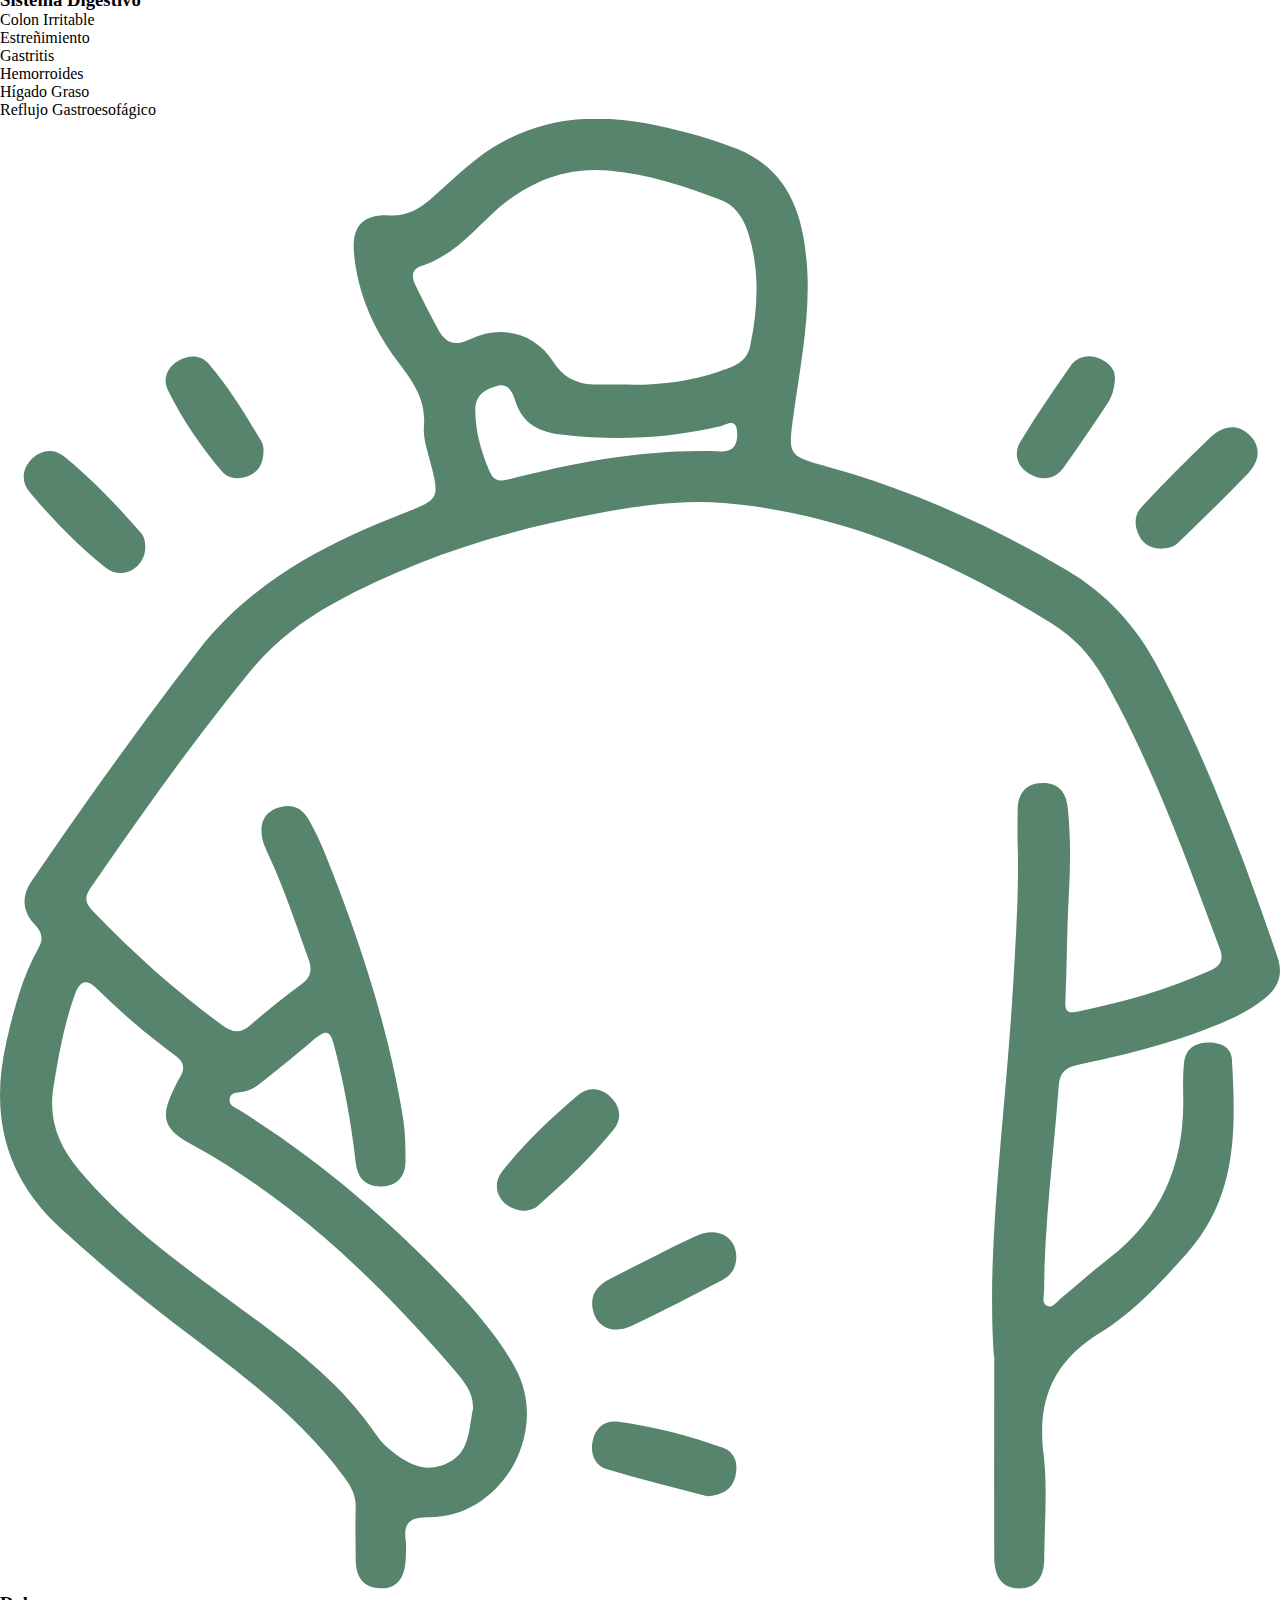
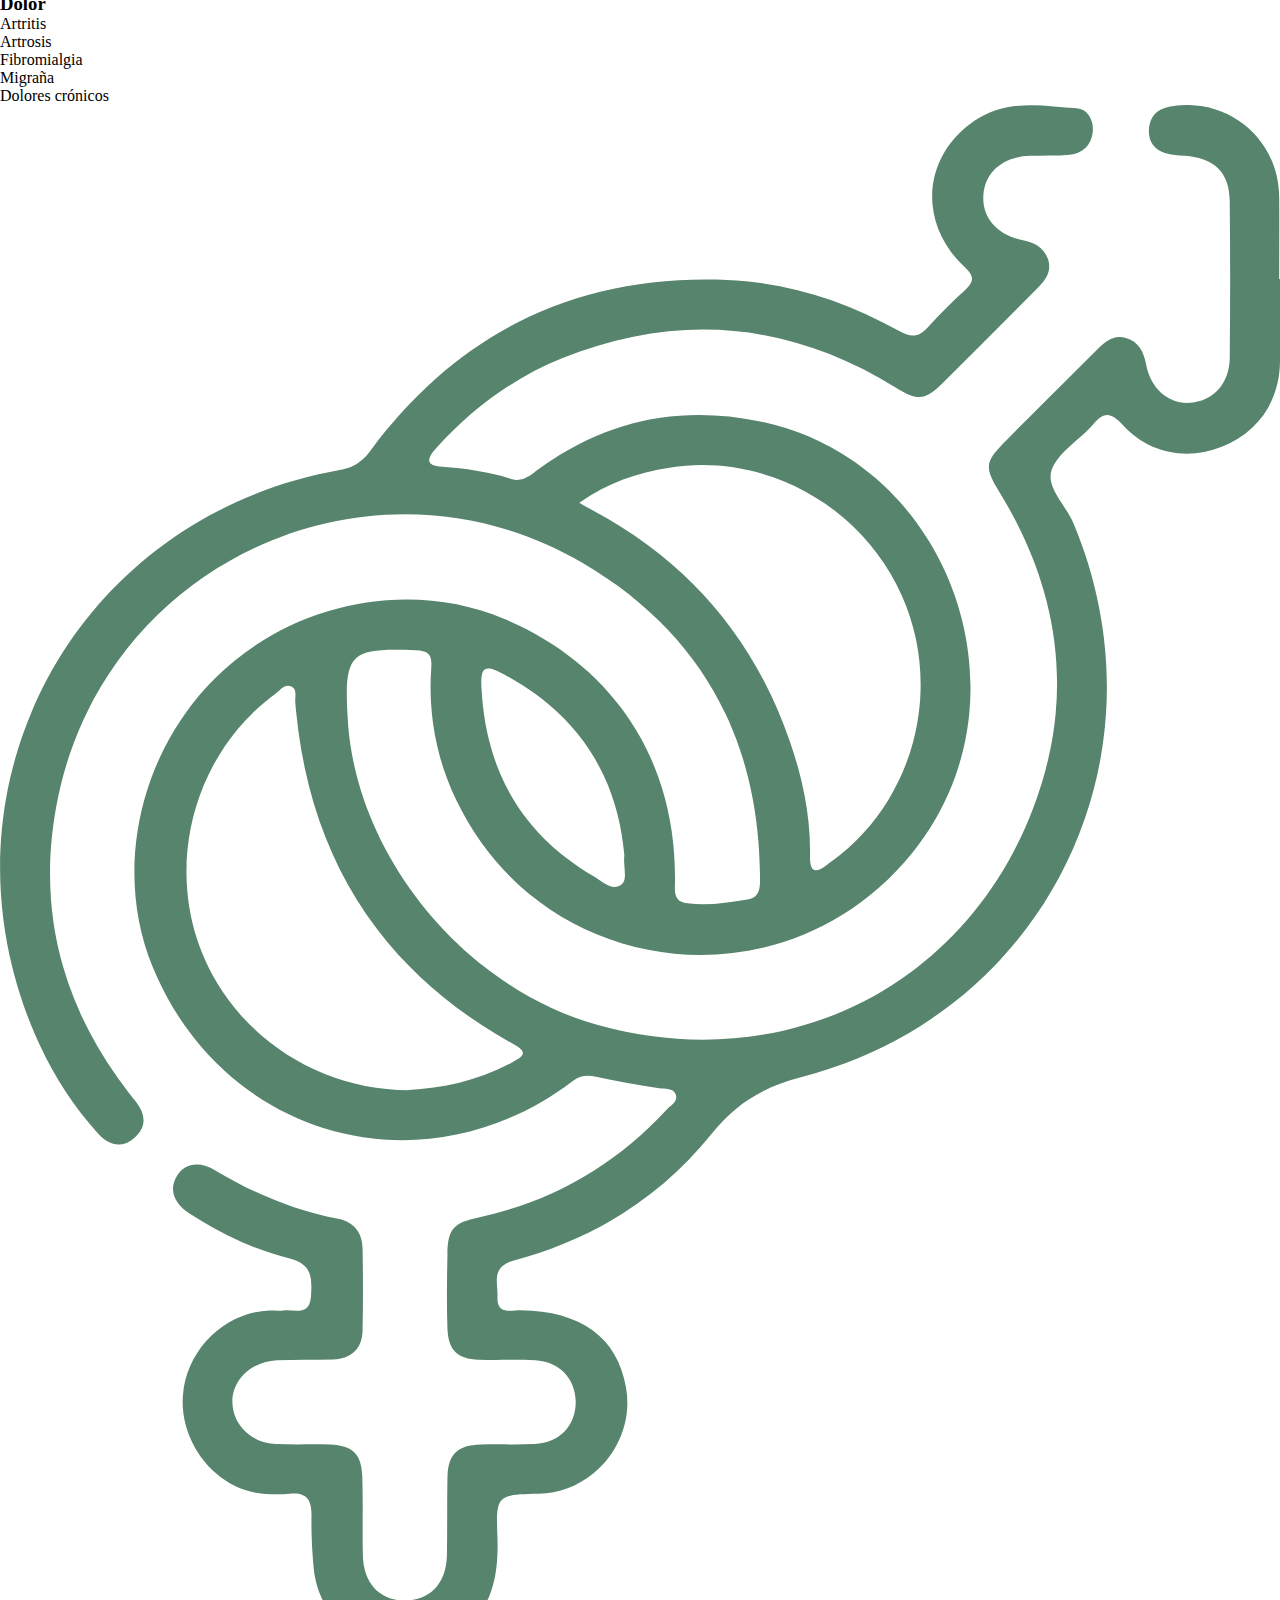
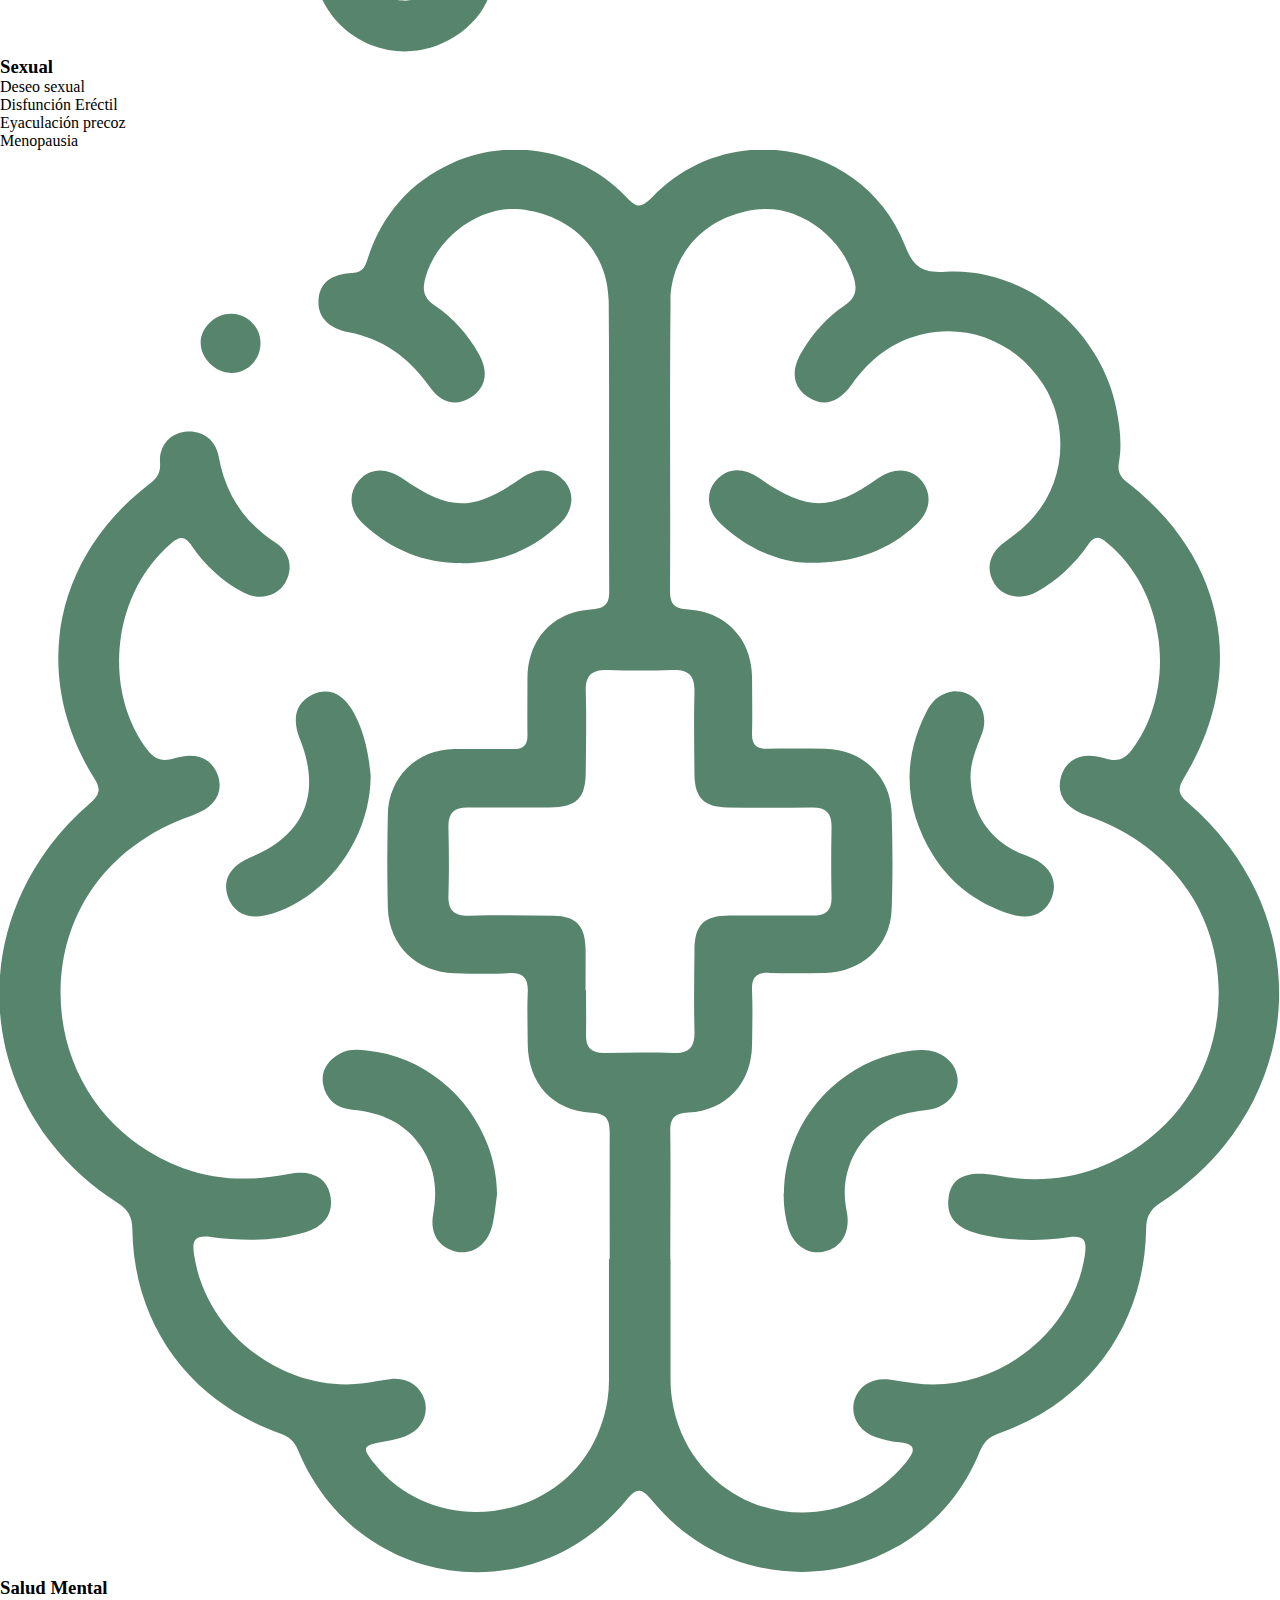
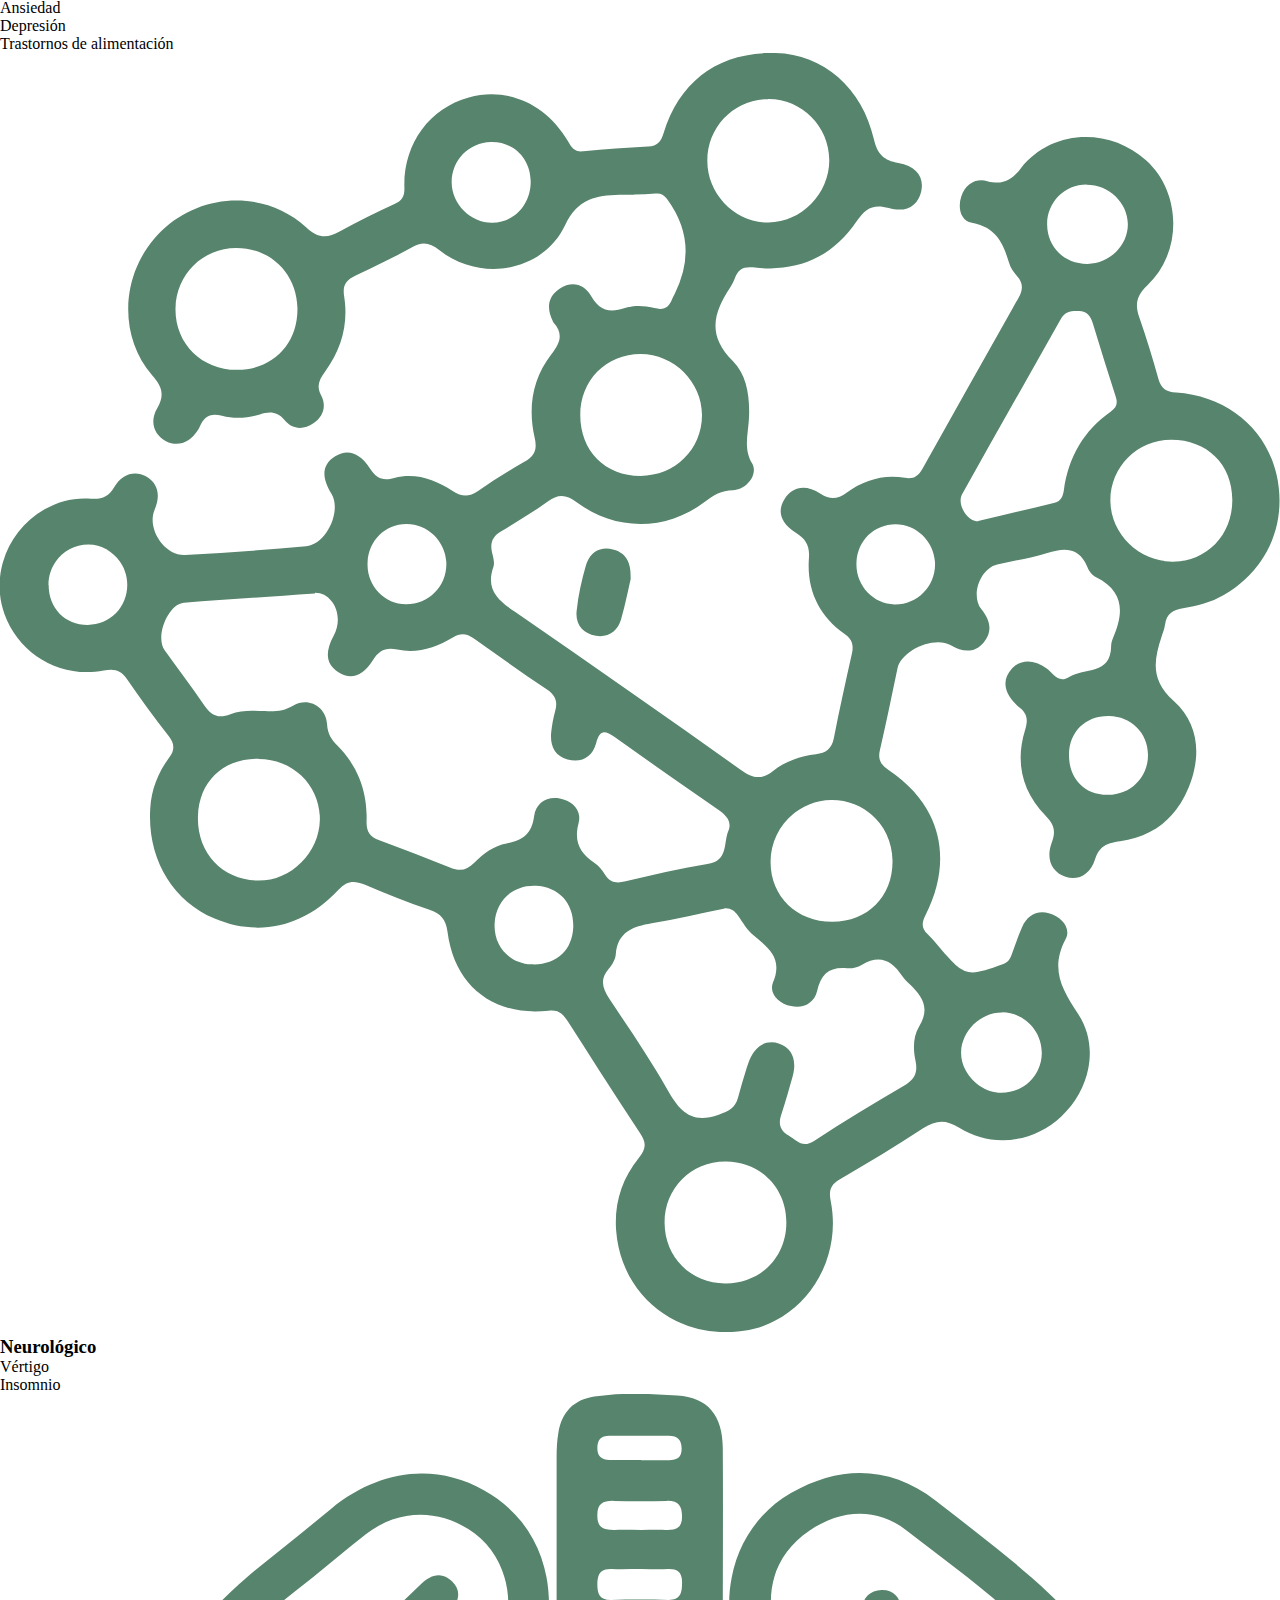
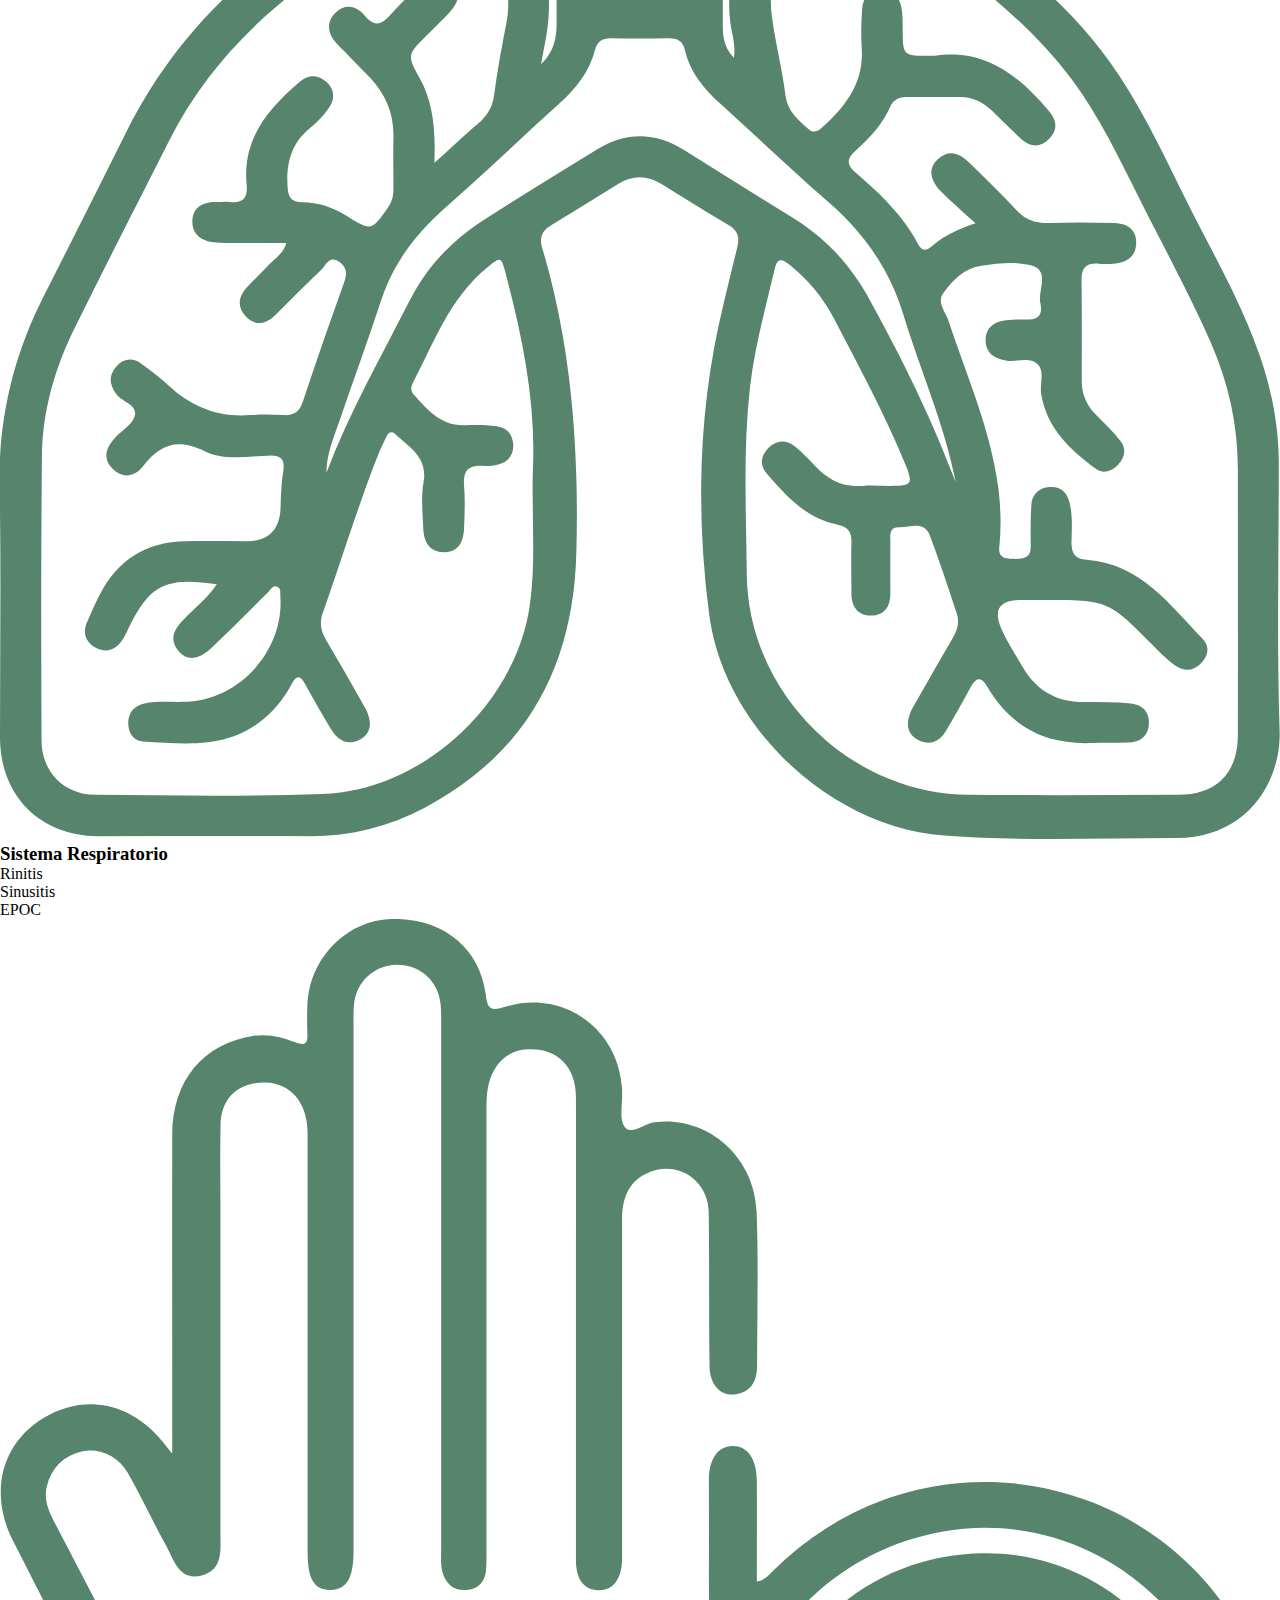
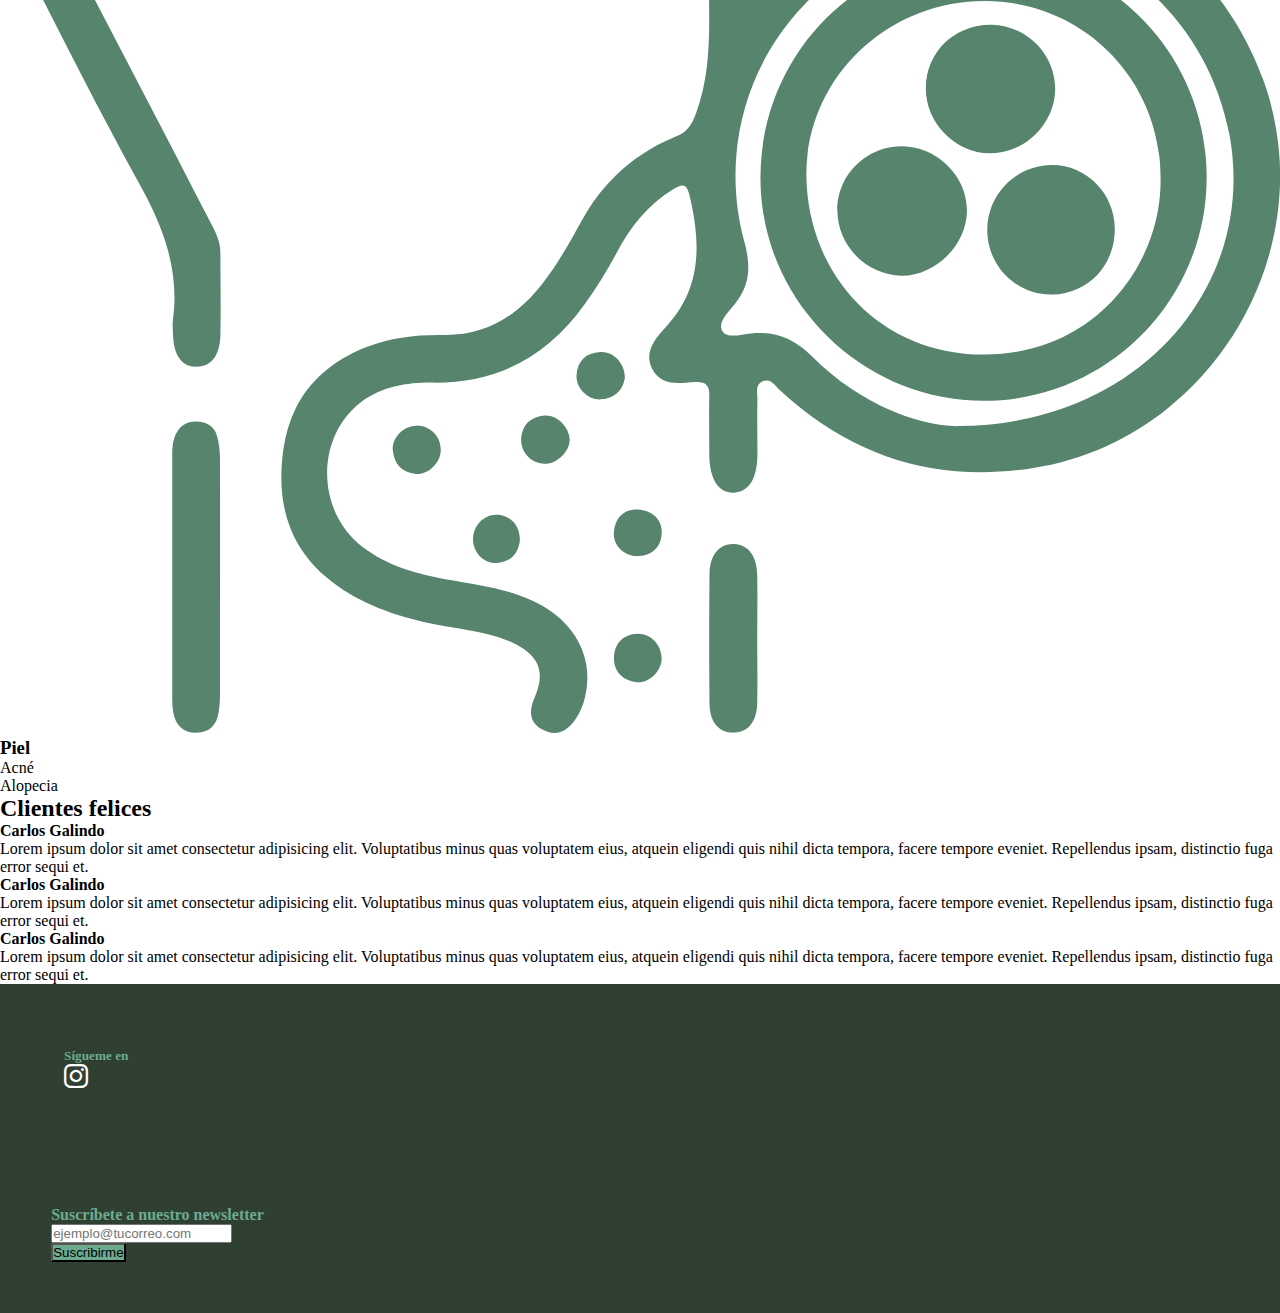
==== commit 688a7cbb: "Home optimizado" ====
--- a/index.html
+++ b/index.html
@@ -126,8 +126,8 @@
 
         <div class="contentTerapias">
             <div>
-                <h2>Nuestras terapías</h2>
-                <p>Descubre todos las terapías que tenemos para mejorar tu salud y bienestar</p>
+                <h2>¡Descubre nuevas formas de cuidarte!</h2>
+                <p>Sumérgete en el fascinante mundo del <span>Bienestar Holístico</span>, donde descubrirás terapias alternativas que complementan la medicina tradicional. Desde la acupuntura hasta la aromaterapia y muchos más. </p>
             </div>
 
             <!-- <a class="botones" href="pages/terapias.html">Ver terapías</a> -->
@@ -313,6 +313,7 @@
 
                 <div class="news col-6">
                     <h4>Suscríbete a nuestro newsletter</h4>
+                    <form action="post">
                     <div class="input-group mb-3">
                         <input type="email" class="form-control" placeholder="ejemplo@tucorreo.com"
                             aria-label="Recipient's username" aria-describedby="button-addon2">
@@ -320,6 +321,7 @@
                             <button class="btn btn-outline-secondary" type="button" id="button-addon2">Suscribirme</button>
                         </div>
                     </div>
+                    </form>
                 </div>
             </div>
         </div>
@@ -337,7 +339,7 @@
                     <input class="botonNewsletter" type="submit" value="Suscribir">
                 </div>
             </form> -->
-        </div>
+        <!-- </div> -->
     </footer>
 
 
--- a/style.css
+++ b/style.css
@@ -30,6 +30,10 @@
 
 .botones {
   width: 200px !important;
+}
+
+span {
+  font-weight: 900;
 }
 
 header {
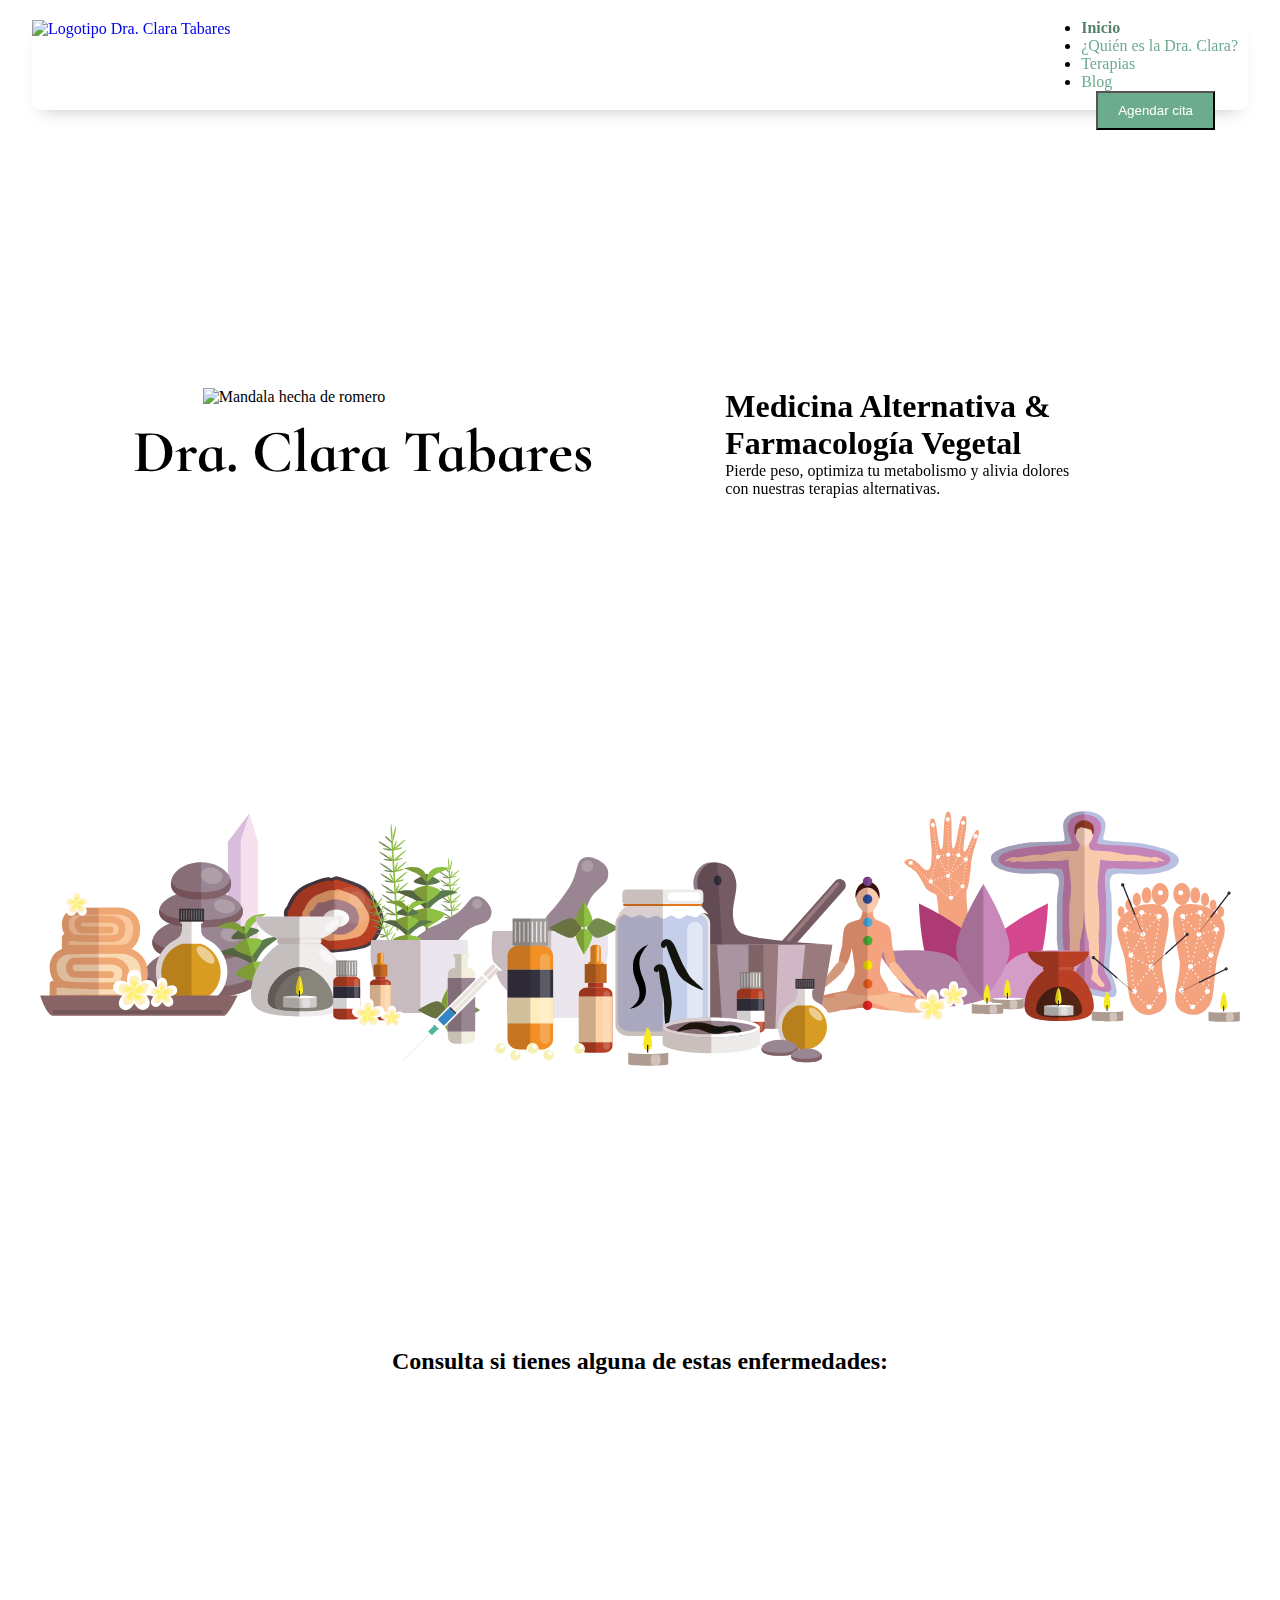
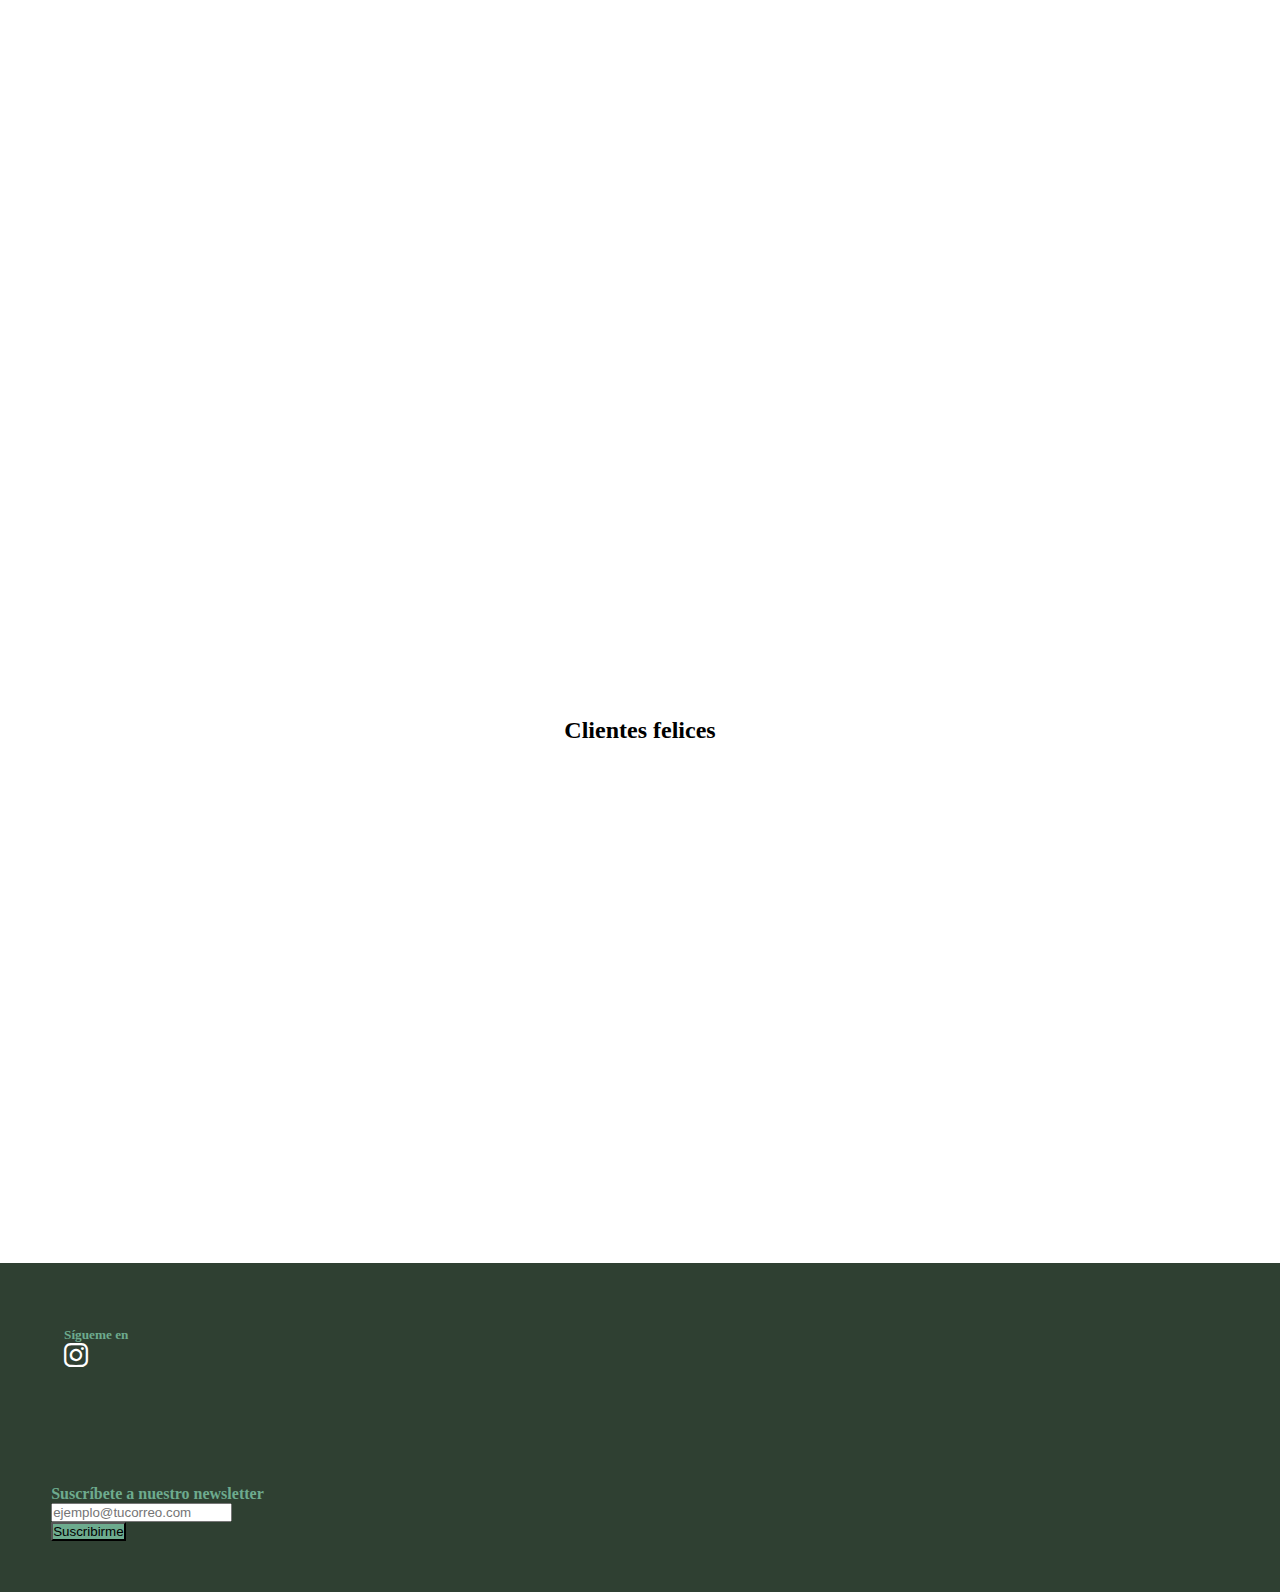
==== commit 6079462e: "Animaciones implementadas" ====
--- a/index.html
+++ b/index.html
@@ -1,9 +1,18 @@
 <!DOCTYPE html>
+
 <html lang="es">
 
 <head>
     <meta charset="UTF-8">
     <meta name="viewport" content="width=device-width, initial-scale=1.0">
+
+    <meta name="description"
+        content="Descubre la Medicina Alternativa y la Farmacología Vegetal: Terapias naturales, plantas medicinales y enfoques holísticos para una salud y bienestar equilibrados. ¡Encuentra tu camino hacia una vida más saludable de manera natural!">
+
+    <meta name="keywords"
+        content="Medicina alternativa, terapias naturales, salud holística, herbología, acupuntura, aromaterapia, meditación, yoga, plantas medicinales, fitoterapia, remedios naturales, bienestar integral, terapias complementarias, terapias alternativas, tratamiento natural, medicina tradicional, curación natural, cuidado holístico">
+
+    <link rel="shortcut icon" href="ico/isotipo.ico" type="image/x-icon">
 
     <!-- BS 4.6 inicia -->
     <link rel="stylesheet" href="https://cdn.jsdelivr.net/npm/bootstrap@4.6.2/dist/css/bootstrap.min.css"
@@ -14,23 +23,19 @@
     <link rel="stylesheet" href="https://cdn.jsdelivr.net/npm/bootstrap-icons@1.11.1/font/bootstrap-icons.css">
     <!-- Fin íconos de BS -->
 
-    <!-- Fuente Cormorant inicio -->
+    <!-- AOS animation -->
+    <link href="https://unpkg.com/aos@2.3.1/dist/aos.css" rel="stylesheet">
+    <!-- Fin AOS animation -->
+
+    <!-- Fuente Cormorant y Open sans inicio -->
     <link rel="preconnect" href="https://fonts.googleapis.com">
     <link rel="preconnect" href="https://fonts.gstatic.com" crossorigin>
     <link
-        href="https://fonts.googleapis.com/css2?family=Cormorant+Infant:ital,wght@0,300;0,400;0,500;0,600;0,700;1,300;1,500;1,600;1,700&display=swap"
+        href="https://fonts.googleapis.com/css2?family=Cormorant+Infant:ital,wght@0,300;0,400;0,500;0,600;0,700;1,300;1,400;1,500;1,600;1,700&family=Open+Sans:ital,wght@0,300;0,400;0,500;0,600;0,700;0,800;1,300;1,400;1,500;1,600;1,700;1,800&display=swap"
         rel="stylesheet">
-    <!-- Fuente Cormorant fin -->
-
-    <!-- Fuente Open Sans inicio -->
-    <link rel="preconnect" href="https://fonts.googleapis.com">
-    <link rel="preconnect" href="https://fonts.gstatic.com" crossorigin>
-    <link
-        href="https://fonts.googleapis.com/css2?family=Open+Sans:ital,wght@0,300;0,400;0,500;0,600;0,700;0,800;1,300;1,400;1,500;1,600;1,700;1,800&display=swap"
-        rel="stylesheet">
-    <!-- Fuente Open Sans inicio -->
-
-    <link rel="stylesheet" href="styles/home.css">
+    <!-- Fuentes fin -->
+
+    <link rel="stylesheet" href="style/home.css">
 
     <link rel="stylesheet" href="style.css">
 
@@ -42,54 +47,44 @@
     <!-- Header -->
 
     <header>
-        <section class="contenedorNav">
-
-            <!-- <div>
-                <a href="../index.html"><img src="img/isotipo.png" alt="Dra. Clara Tabares"></a>
-            </div>
-
-
-            <nav>
-                <ul>
-                    <li><a href="pages/bio.html">¿Quién es la Dra. Clara?</a></li>
-                    <li><a href="pages/terapias.html">Terapías</a></li>
-                    <li><a href="pages/blog.html">Blog</a></li>
-                    <li><button type="button" class="btn btn-success btn-sm"><a href="#">Agendamiento</a></li>
-                </ul>
-            </nav> -->
+        <section data-aos="zoom-in" data-aos-duration="500" data-aos-delay="500" class="contenedorNav">
 
             <nav class="navBS navbar navbar-expand-lg navbar-light bg-light">
+
                 <div class="logoMenu">
                     <a class="navbar-brand" href="index.html"><img src="img/isotipo.png"
                             alt="Logotipo Dra. Clara Tabares"></a>
 
                 </div>
 
-
                 <div class="navbarColapsado">
+
                     <button class="navbar-toggler" type="button" data-toggle="collapse"
                         data-target="#navbarTogglerDemo02" aria-controls="navbarTogglerDemo02" aria-expanded="false"
                         aria-label="Toggle navigation">
-                        <!-- <span class="navbar-toggler-icon"></span> -->
                         <i class="bi bi-list"></i>
                     </button>
 
                     <div class="collapse navbar-collapse" id="navbarTogglerDemo02">
+
                         <ul class="navbar-nav mr-auto mt-2 mt-lg-0">
                             <li class="nav-item">
                                 <a class="nav-link active" href="index.html">Inicio</a>
                             </li>
+
                             <li class="nav-item">
                                 <a class="nav-link" href="pages/bio.html">¿Quién es la Dra. Clara?
-                                    <!-- <span class="sr-only">(current)</span> -->
                                 </a>
                             </li>
+
                             <li class="nav-item">
                                 <a class="nav-link" href="pages/terapias.html">Terapias</a>
                             </li>
+
                             <li class="nav-item">
                                 <a class="nav-link" href="pages/blog.html">Blog</a>
                             </li>
+
                             <button type="button" class="btn btn-success btn-sm btnAgendarCitaMenu"><a href="#">Agendar
                                     cita</a>
                         </ul>
@@ -105,17 +100,17 @@
 
     <main>
         <div class="logo">
-            <img src="img/logo.png" alt="Logotipo Dra. Clara Tabares">
-        </div>
-        <div class="contentMain">
-            <div>
-                <h1>Medicina Alternativa & Farmacología Vegetal</h1>
-                <p>Pierde peso, optimiza tu metabolismo y alivia dolores con nuestras terapias alternativas.</p>
-            </div>
-
-            <!-- <a class="botones" href="pages/agendamiento.html">Agenda tu cita</a> -->
-            <button type="button" class="btn btn-success btn-lg botones"><a href="#">Agenda tu
-                    cita</a></button>
+            <img src="img/isotipo.png" alt="Mandala hecha de romero">
+
+            <span>Dra. <br />Clara Tabares</span>
+        </div>
+
+
+        <div data-aos="fade-left" data-aos-duration="1000" class="contentMain">
+            <h1>Medicina Alternativa & Farmacología Vegetal</h1>
+            <p>Pierde peso, optimiza tu metabolismo y alivia dolores con nuestras terapias alternativas.</p>
+        </div>
+
 
         </div>
     </main>
@@ -124,17 +119,19 @@
 
     <section id="terapias">
 
-        <div class="contentTerapias">
-            <div>
-                <h2>¡Descubre nuevas formas de cuidarte!</h2>
-                <p>Sumérgete en el fascinante mundo del <span>Bienestar Holístico</span>, donde descubrirás terapias alternativas que complementan la medicina tradicional. Desde la acupuntura hasta la aromaterapia y muchos más. </p>
-            </div>
-
-            <!-- <a class="botones" href="pages/terapias.html">Ver terapías</a> -->
-            <button type="button" class="btn btn-success btn-lg botones"><a href="pages/terapias.html">Ver terapías</a>
-        </div>
-
-        <div class="imagenTerapias"></div>
+        <div  class="imagenTerapias"></div>
+
+        <div data-aos="fade-up"
+        data-aos-anchor-placement="center-bottom" class="contentTerapias">
+            <h2>¡Descubre nuevas formas de cuidarte!</h2>
+            <p>Sumérgete en el fascinante mundo del <span>Bienestar Holístico</span>, donde descubrirás terapias
+                alternativas que complementan la medicina tradicional. Desde la acupuntura hasta la aromaterapia y
+                muchos más. </p>
+        </div>
+
+        <button data-aos="zoom-in" type="button" class="btn btn-success btn-lg botones"><a href="pages/terapias.html">Ver terapías</a>
+
+
     </section>
 
 
@@ -146,11 +143,12 @@
 
         <div class="contenedorSistemas">
 
-            <div class="sistema">
+            <div data-aos="fade-up" data-aos-delay="200" class="sistema">
                 <div>
                     <img src="svg/iconosEnfermedades/iconoMetabolico.svg" alt="ícono del sistema metabólico">
                     <h3>Sistema Metabolismo</h3>
                 </div>
+
                 <ul>
                     <li>Obesidad</li>
                     <li>Alergias</li>
@@ -159,22 +157,24 @@
                 </ul>
             </div>
 
-            <div class="sistema">
+            <div data-aos="fade-up" data-aos-delay="400" class="sistema">
                 <div>
                     <img src="svg/iconosEnfermedades/iconoNervioso.svg" alt="ícono del sistema nervioso">
                     <h3>Sistema Nervioso</h3>
                 </div>
+
                 <ul>
                     <li>Estrés</li>
                     <li>Ansiedad</li>
                     <li>Dolores crónicos</li>
                 </ul>
             </div>
-            <div class="sistema">
+            <div data-aos="fade-up" data-aos-delay="600" class="sistema">
                 <div>
                     <img src="svg/iconosEnfermedades/iconoDigestivo.svg" alt="ícono del sistema digestivo">
                     <h3>Sistema Digestivo</h3>
                 </div>
+
                 <ul>
                     <li>Colon Irritable</li>
                     <li>Estreñimiento</li>
@@ -185,11 +185,12 @@
                 </ul>
             </div>
 
-            <div class="sistema">
+            <div data-aos="fade-up" data-aos-delay="200" class="sistema">
                 <div>
                     <img src="svg/iconosEnfermedades/iconoDolor.svg" alt="ícono del dolor">
                     <h3>Dolor</h3>
                 </div>
+
                 <ul>
                     <li>Artritis</li>
                     <li>Artrosis</li>
@@ -198,11 +199,13 @@
                     <li>Dolores crónicos</li>
                 </ul>
             </div>
-            <div class="sistema">
+
+            <div data-aos="fade-up" data-aos-delay="400" class="sistema">
                 <div>
                     <img src="svg/iconosEnfermedades/iconoSexual.svg" alt="ícono de los géneros sexuales">
                     <h3>Sexual</h3>
                 </div>
+
                 <ul>
                     <li>Deseo sexual</li>
                     <li>Disfunción Eréctil</li>
@@ -211,43 +214,50 @@
                 </ul>
             </div>
 
-            <div class="sistema">
+            <div data-aos="fade-up" data-aos-delay="600" class="sistema">
                 <div>
                     <img src="svg/iconosEnfermedades/iconoMental.svg" alt="ícono de la salud mental">
                     <h3>Salud Mental</h3>
                 </div>
+
                 <ul>
                     <li>Ansiedad</li>
                     <li>Depresión</li>
                     <li>Trastornos de alimentación</li>
                 </ul>
             </div>
-            <div class="sistema">
+
+            <div data-aos="fade-up" data-aos-delay="200" class="sistema">
                 <div>
                     <img src="svg/iconosEnfermedades/iconoNeural.svg" alt="ícono de neurología">
                     <h3>Neurológico</h3>
                 </div>
+
                 <ul>
                     <li>Vértigo</li>
                     <li>Insomnio</li>
                 </ul>
             </div>
-            <div class="sistema">
+
+            <div data-aos="fade-up" data-aos-delay="400" class="sistema">
                 <div>
                     <img src="svg/iconosEnfermedades/iconoRespiratorio.svg" alt="ícono del sistema respiratorio">
                     <h3>Sistema Respiratorio</h3>
                 </div>
+
                 <ul>
                     <li>Rinitis</li>
                     <li>Sinusitis</li>
                     <li>EPOC</li>
                 </ul>
             </div>
-            <div class="sistema">
+
+            <div data-aos="fade-up" data-aos-delay="600" class="sistema">
                 <div>
                     <img src="svg/iconosEnfermedades/iconoPiel.svg" alt="ícono de la piel">
                     <h3>Piel</h3>
                 </div>
+
                 <ul>
                     <li>Acné</li>
                     <li>Alopecia</li>
@@ -264,7 +274,7 @@
 
         <h2> Clientes felices</h2>
 
-        <div class="contenedorTestimonios">
+        <div data-aos="fade-up" data-aos-delay="200" class="contenedorTestimonios">
             <div class="testimonio">
 
                 <h4>Carlos Galindo</h4>
@@ -275,7 +285,7 @@
                     sequi et.</p>
             </div>
 
-            <div class="testimonio">
+            <div data-aos="fade-up" data-aos-delay="400" class="testimonio">
 
                 <h4>Carlos Galindo</h4>
 
@@ -285,7 +295,7 @@
                     sequi et.</p>
             </div>
 
-            <div class="testimonio">
+            <div data-aos="fade-up" data-aos-delay="600" class="testimonio">
 
                 <h4>Carlos Galindo</h4>
 
@@ -307,39 +317,29 @@
             <div class="row">
                 <div class="rrss col-6">
                     <h5>Sígueme en</h5>
+
                     <a href="https://www.instagram.com/draclaratabares/" target="_blank">
                         <i class="bi bi-instagram"></i></a>
                 </div>
 
                 <div class="news col-6">
                     <h4>Suscríbete a nuestro newsletter</h4>
+
                     <form action="post">
-                    <div class="input-group mb-3">
-                        <input type="email" class="form-control" placeholder="ejemplo@tucorreo.com"
-                            aria-label="Recipient's username" aria-describedby="button-addon2">
-                        <div class="input-group-append">
-                            <button class="btn btn-outline-secondary" type="button" id="button-addon2">Suscribirme</button>
+                        <div class="input-group mb-3">
+                            <input type="email" class="form-control" placeholder="ejemplo@tucorreo.com"
+                                aria-label="Recipient's username" aria-describedby="button-addon2">
+
+                            <div class="input-group-append">
+                                <button class="btn btn-outline-secondary" type="button"
+                                    id="button-addon2">Suscribirme</button>
+                            </div>
                         </div>
-                    </div>
                     </form>
                 </div>
             </div>
         </div>
 
-
-        <!-- <div id="redesSociales">
-            <h4>Sígueme en</h4>
-            <img src="ico/instagram.svg" alt="Instagram">
-        </div>
-        <div class="newsletter">
-            <form action="post">
-                <h4>Suscríbete a nuestro newsletter</h4>
-                <div>
-                    <input class="email" type="email" placeholder="tumail@example.com">
-                    <input class="botonNewsletter" type="submit" value="Suscribir">
-                </div>
-            </form> -->
-        <!-- </div> -->
     </footer>
 
 
@@ -354,6 +354,14 @@
         integrity="sha384-+sLIOodYLS7CIrQpBjl+C7nPvqq+FbNUBDunl/OZv93DB7Ln/533i8e/mZXLi/P+"
         crossorigin="anonymous"></script>
     <!-- BS 4.6 fin -->
+
+    <!-- AOS animanition -->
+    <script src="https://unpkg.com/aos@2.3.1/dist/aos.js"></script>
+    <script>
+        AOS.init();
+    </script>
+    <!-- Fin AOS animanition -->
+
 </body>
 
 </html>--- a/style/home.css
+++ b/style/home.css
@@ -0,0 +1,316 @@
+main {
+  display: flex;
+  justify-content: space-evenly;
+  height: 70vh;
+  margin: 5% 0 0;
+  padding: 5% 0;
+}
+main .logo {
+  height: 100%;
+  width: 50%;
+  display: flex;
+  flex-direction: column;
+  justify-content: center;
+  align-items: center;
+}
+main .logo img {
+  width: 50%;
+  height: auto;
+  animation-name: rotacion;
+  animation-duration: 120s;
+  animation-timing-function: ease-out;
+}
+@keyframes rotacion {
+  from {
+    transform: rotateZ(0deg);
+  }
+  to {
+    transform: rotateZ(360deg);
+  }
+}
+main .logo span {
+  font-family: "Cormorant Infant", serif;
+  font-size: 40px;
+  text-align: center;
+  padding: 10px 0;
+}
+main .logo br {
+  display: none;
+}
+main .contentMain {
+  width: 50%;
+  height: 100%;
+  display: flex;
+  flex-direction: column;
+  justify-content: center;
+  align-items: start;
+  text-align: left;
+}
+main .contentMain h1 {
+  width: 80%;
+}
+main .contentMain p {
+  width: 70%;
+}
+
+section#terapias {
+  height: auto;
+  margin-bottom: 5%;
+  display: flex;
+  flex-direction: column;
+  align-items: center;
+}
+section#terapias .imagenTerapias {
+  background-image: url(../svg/fondoTerapias.svg);
+  background-repeat: no-repeat;
+  background-size: contain;
+  background-position: center;
+  width: 100%;
+  height: 30vh;
+}
+section#terapias .imagenTerapias img {
+  width: auto;
+  height: 100%;
+}
+section#terapias .contentTerapias {
+  text-align: center;
+  padding: 0 10%;
+}
+section#terapias button {
+  margin-top: 20px;
+}
+
+section#enfermedades {
+  height: auto;
+  padding: 0;
+}
+section#enfermedades h2 {
+  text-align: center;
+  padding: 5% 5% 0;
+}
+section#enfermedades .contenedorSistemas {
+  display: flex;
+  justify-content: space-evenly;
+  flex-wrap: wrap;
+  height: auto;
+}
+section#enfermedades .contenedorSistemas .sistema {
+  width: 30%;
+  padding: 30px;
+  margin: 2% 0;
+  border-radius: 30px;
+  box-shadow: 0 6px 10px 1px rgba(0, 0, 0, 0.2);
+}
+section#enfermedades .contenedorSistemas .sistema div {
+  display: flex;
+  align-items: center;
+}
+section#enfermedades .contenedorSistemas .sistema div img {
+  height: 50px;
+  width: auto;
+  margin-right: 15px;
+}
+section#enfermedades .contenedorSistemas .sistema div h3 {
+  color: #57846C;
+}
+section#enfermedades .contenedorSistemas .sistema ul {
+  padding: 5% 10%;
+}
+
+section#clientes {
+  height: auto;
+  padding: 50px;
+  margin-bottom: 10%;
+}
+section#clientes h2 {
+  text-align: center;
+  padding: 5%;
+}
+
+.contenedorTestimonios {
+  display: flex;
+  justify-content: space-evenly;
+  flex-wrap: wrap;
+  height: auto;
+}
+.contenedorTestimonios .testimonio {
+  background-color: #6DAB8E;
+  width: 30%;
+  padding: 5%;
+  border-radius: 15px;
+  box-shadow: 0 6px 16px 1px rgba(47, 64, 50, 0.4);
+  margin: 10px;
+}
+.contenedorTestimonios .testimonio h4 {
+  margin-left: 10px;
+}
+
+@media only screen and (min-width: 1025px) {
+  main {
+    margin-top: 10%;
+  }
+  main .logo img {
+    width: 50%;
+  }
+  main .logo span {
+    font-size: 60px;
+  }
+  main .contentMain {
+    width: 40%;
+  }
+  section#terapias .imagenTerapias {
+    height: 40vh;
+  }
+  section#terapias .contentTerapias {
+    padding: 0 20%;
+  }
+}
+@media only screen and (min-width: 691px) and (max-width: 768px) {
+  main {
+    display: block;
+    height: auto;
+    padding: 5% 5% 0;
+    margin: 0;
+  }
+  main .logo {
+    width: 100%;
+    flex-direction: initial;
+    justify-content: center;
+  }
+  main .logo img {
+    width: 30%;
+  }
+  main .logo span {
+    text-align: left;
+    padding: 0 0 0 2%;
+    line-height: 40px;
+  }
+  main .logo span br {
+    display: initial;
+  }
+  main .contentMain {
+    padding: 5%;
+    width: 100%;
+    text-align: center;
+    align-items: center;
+  }
+  section#enfermedades .contenedorSistemas .sistema {
+    width: 40%;
+  }
+  section#clientes .contenedorTestimonios .testimonio {
+    width: 40%;
+    margin: 20px;
+  }
+}
+@media only screen and (min-width: 427px) and (max-width: 690px) {
+  main {
+    display: block;
+    height: auto;
+    padding: 5% 5% 0;
+    margin: 10% 0;
+  }
+  main .logo {
+    width: 100%;
+    flex-direction: initial;
+    justify-content: center;
+    margin-bottom: 5%;
+  }
+  main .logo img {
+    width: 30%;
+  }
+  main .logo span {
+    text-align: left;
+    padding: 0 0 0 2%;
+    line-height: 40px;
+  }
+  main .logo span br {
+    display: initial;
+  }
+  main .contentMain {
+    padding: 5%;
+    width: 100%;
+    text-align: center;
+    align-items: center;
+  }
+  section#terapias {
+    margin-bottom: 20%;
+  }
+  section#terapias .imagenTerapias {
+    background-image: url(../svg/fondoTerapias1.svg);
+  }
+  section#enfermedades .contenedorSistemas .sistema {
+    width: 40%;
+  }
+  section#enfermedades .contenedorSistemas .sistema div {
+    flex-direction: column;
+    justify-content: center;
+    text-align: center;
+  }
+  section#enfermedades .contenedorSistemas .sistema div img {
+    margin: 0;
+  }
+  section#clientes .contenedorTestimonios .testimonio {
+    width: 90%;
+  }
+}
+@media only screen and (max-width: 426px) {
+  main {
+    display: block;
+    height: auto;
+    padding: 5% 5% 0;
+    margin: 20% 0;
+  }
+  main .logo {
+    width: 100%;
+    margin-bottom: 10%;
+  }
+  main .logo img {
+    width: 50%;
+  }
+  main .logo span {
+    text-align: center;
+    font-size: 35px;
+    line-height: 35px;
+  }
+  main .contentMain {
+    padding: 5%;
+    width: 100%;
+    text-align: center;
+    align-items: center;
+    margin: 10% 0;
+  }
+  main .contentMain h1 {
+    width: 100%;
+  }
+  main .contentMain p {
+    width: 100%;
+  }
+  section#terapias {
+    margin-bottom: 20%;
+  }
+  section#terapias .imagenTerapias {
+    background-image: url(../svg/fondoTerapias3.svg);
+  }
+  section#enfermedades {
+    margin-bottom: 20%;
+  }
+  section#enfermedades .contenedorSistemas .sistema {
+    width: 80%;
+    margin: 5% 0;
+  }
+  section#enfermedades .contenedorSistemas .sistema div {
+    flex-direction: column;
+    justify-content: center;
+    text-align: center;
+  }
+  section#enfermedades .contenedorSistemas .sistema div img {
+    margin: 0;
+  }
+  section#clientes {
+    padding: 0;
+    margin-bottom: 20%;
+  }
+  section#clientes .contenedorTestimonios .testimonio {
+    width: 80%;
+  }
+}/*# sourceMappingURL=home.css.map */--- a/style.css
+++ b/style.css
@@ -57,13 +57,6 @@
   justify-content: space-between !important;
   height: 100%;
 }
-header .contenedorNav .navBS div.navbarColapsado button.navbar-toggler {
-  background-color: transparent !important;
-  border: none;
-}
-header .contenedorNav .navBS div.navbarColapsado button.navbar-toggler i {
-  color: white;
-}
 header .contenedorNav .navBS .logoMenu {
   height: 100%;
 }
@@ -76,20 +69,27 @@
   height: 100%;
   width: 100%;
 }
-header .contenedorNav .navBS li {
+header .contenedorNav .navBS div.navbarColapsado button.navbar-toggler {
+  background-color: transparent !important;
+  border: none;
+}
+header .contenedorNav .navBS div.navbarColapsado button.navbar-toggler i {
+  color: white;
+}
+header .contenedorNav .navBS div.navbarColapsado li {
   margin: 0 10px;
 }
-header .contenedorNav .navBS li a {
+header .contenedorNav .navBS div.navbarColapsado li a {
   color: #6DAB8E !important;
 }
-header .contenedorNav .navBS li a:hover {
+header .contenedorNav .navBS div.navbarColapsado li a:hover {
   color: #57846C !important;
 }
-header .contenedorNav .navBS li .active {
+header .contenedorNav .navBS div.navbarColapsado li .active {
   font-weight: 800;
   color: #57846C !important;
 }
-header .contenedorNav .navBS .btnAgendarCitaMenu {
+header .contenedorNav .navBS div.navbarColapsado .btnAgendarCitaMenu {
   margin-left: 25px;
   padding: 10px 20px;
 }
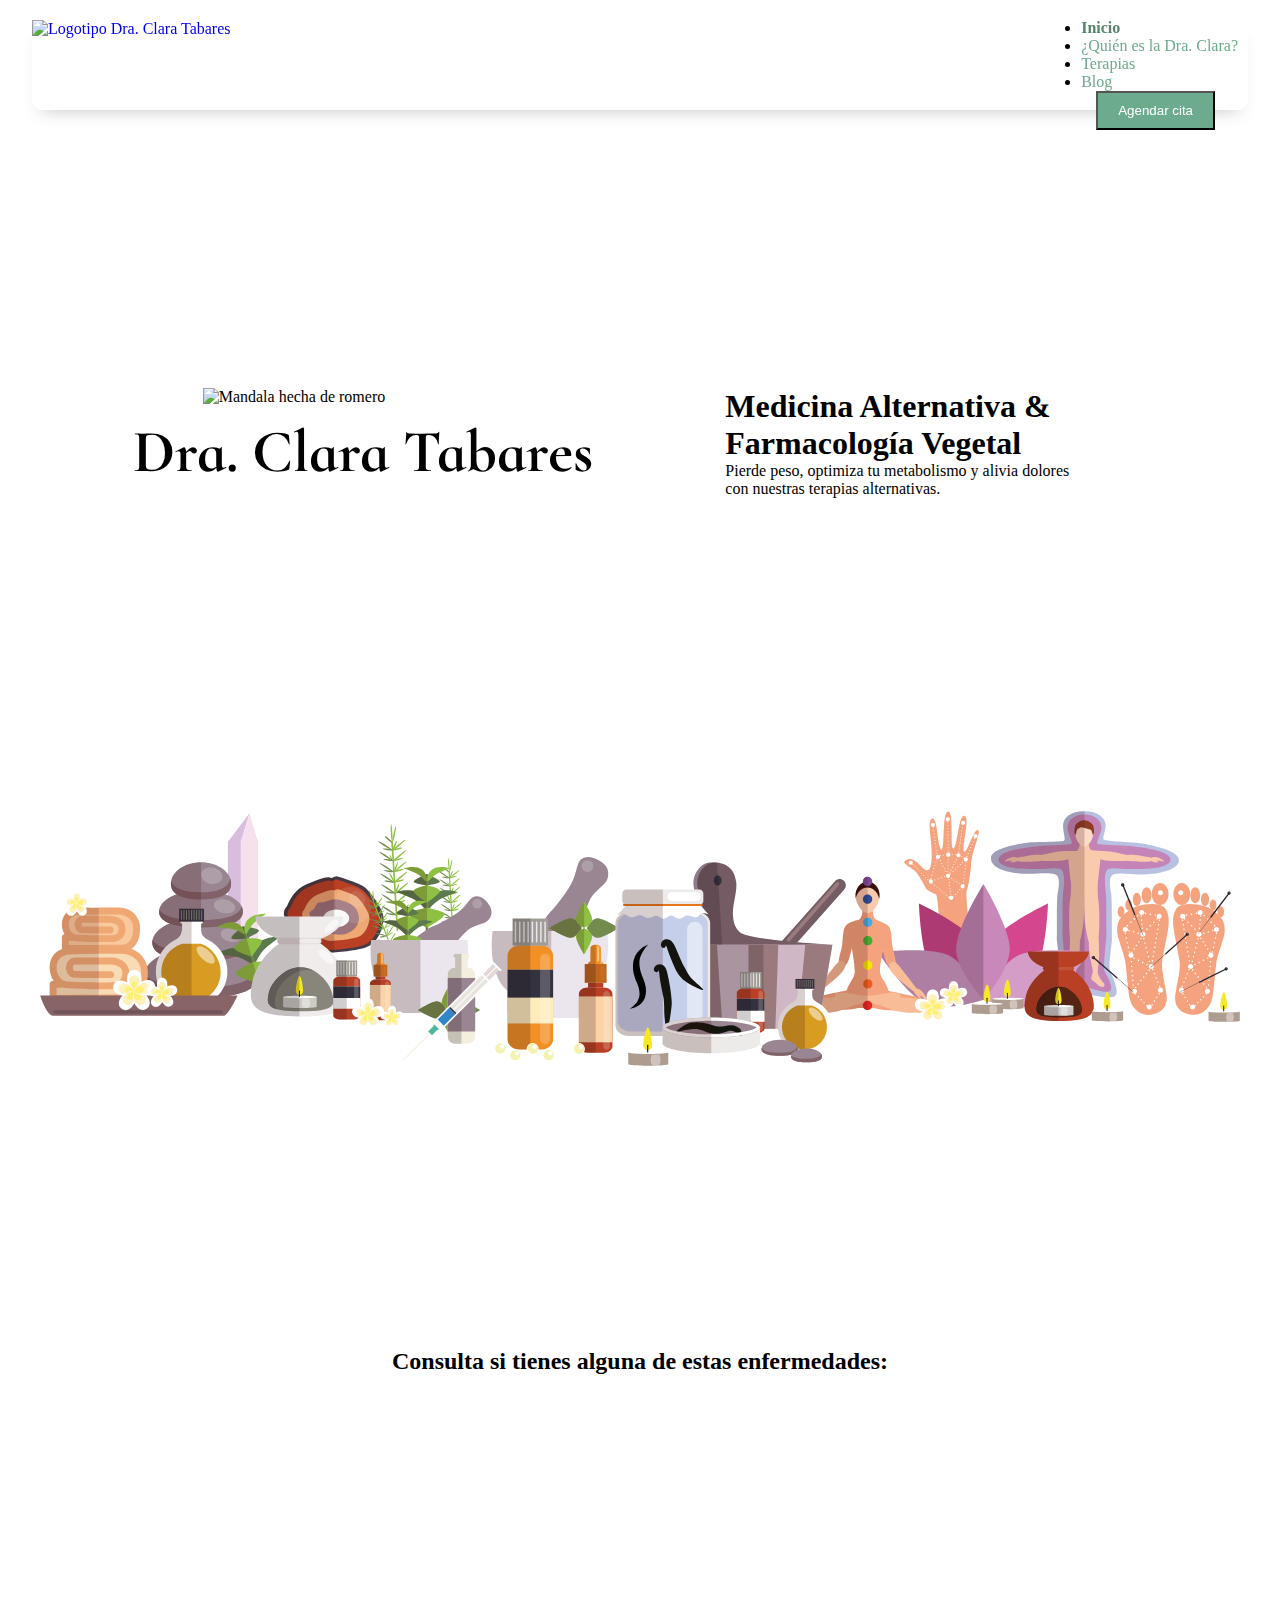
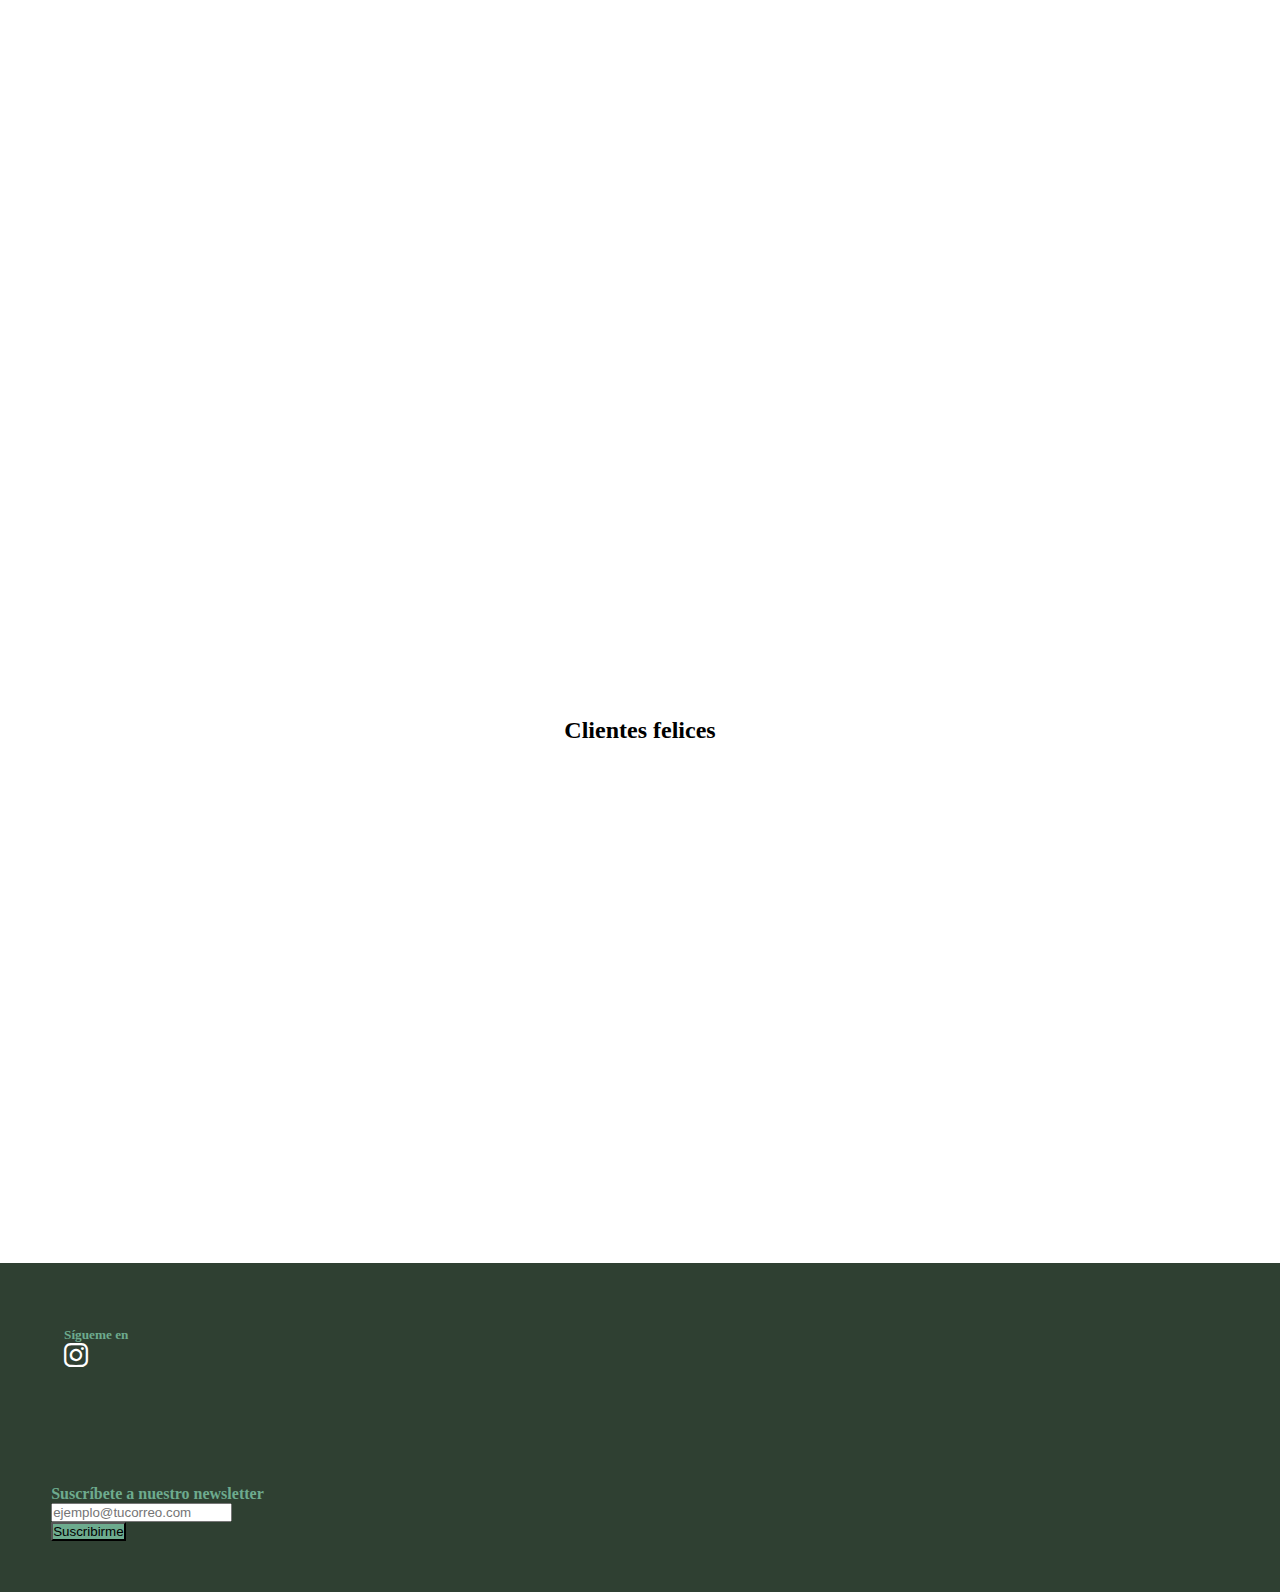
==== commit 18630366: "Ajustes en Home" ====
--- a/index.html
+++ b/index.html
@@ -106,7 +106,7 @@
         </div>
 
 
-        <div data-aos="fade-left" data-aos-duration="1000" class="contentMain">
+        <div class="contentMain">
             <h1>Medicina Alternativa & Farmacología Vegetal</h1>
             <p>Pierde peso, optimiza tu metabolismo y alivia dolores con nuestras terapias alternativas.</p>
         </div>
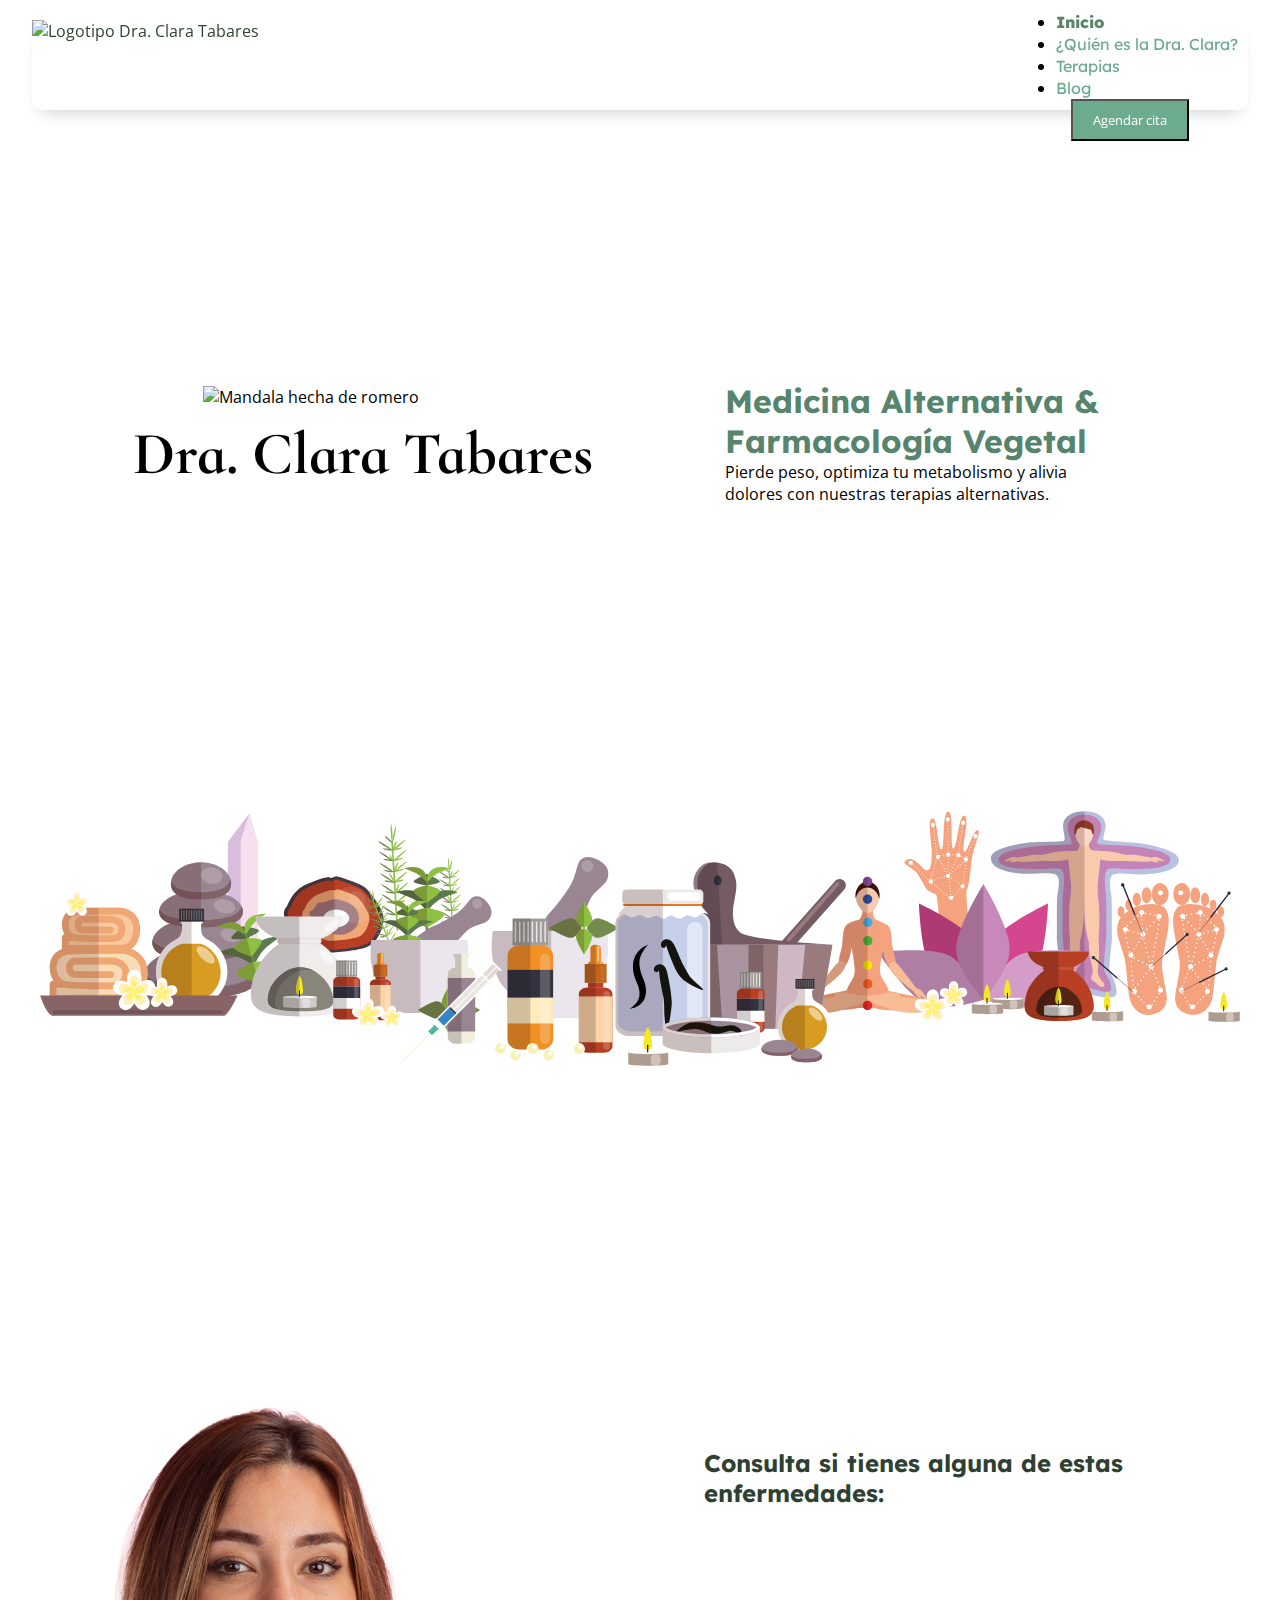
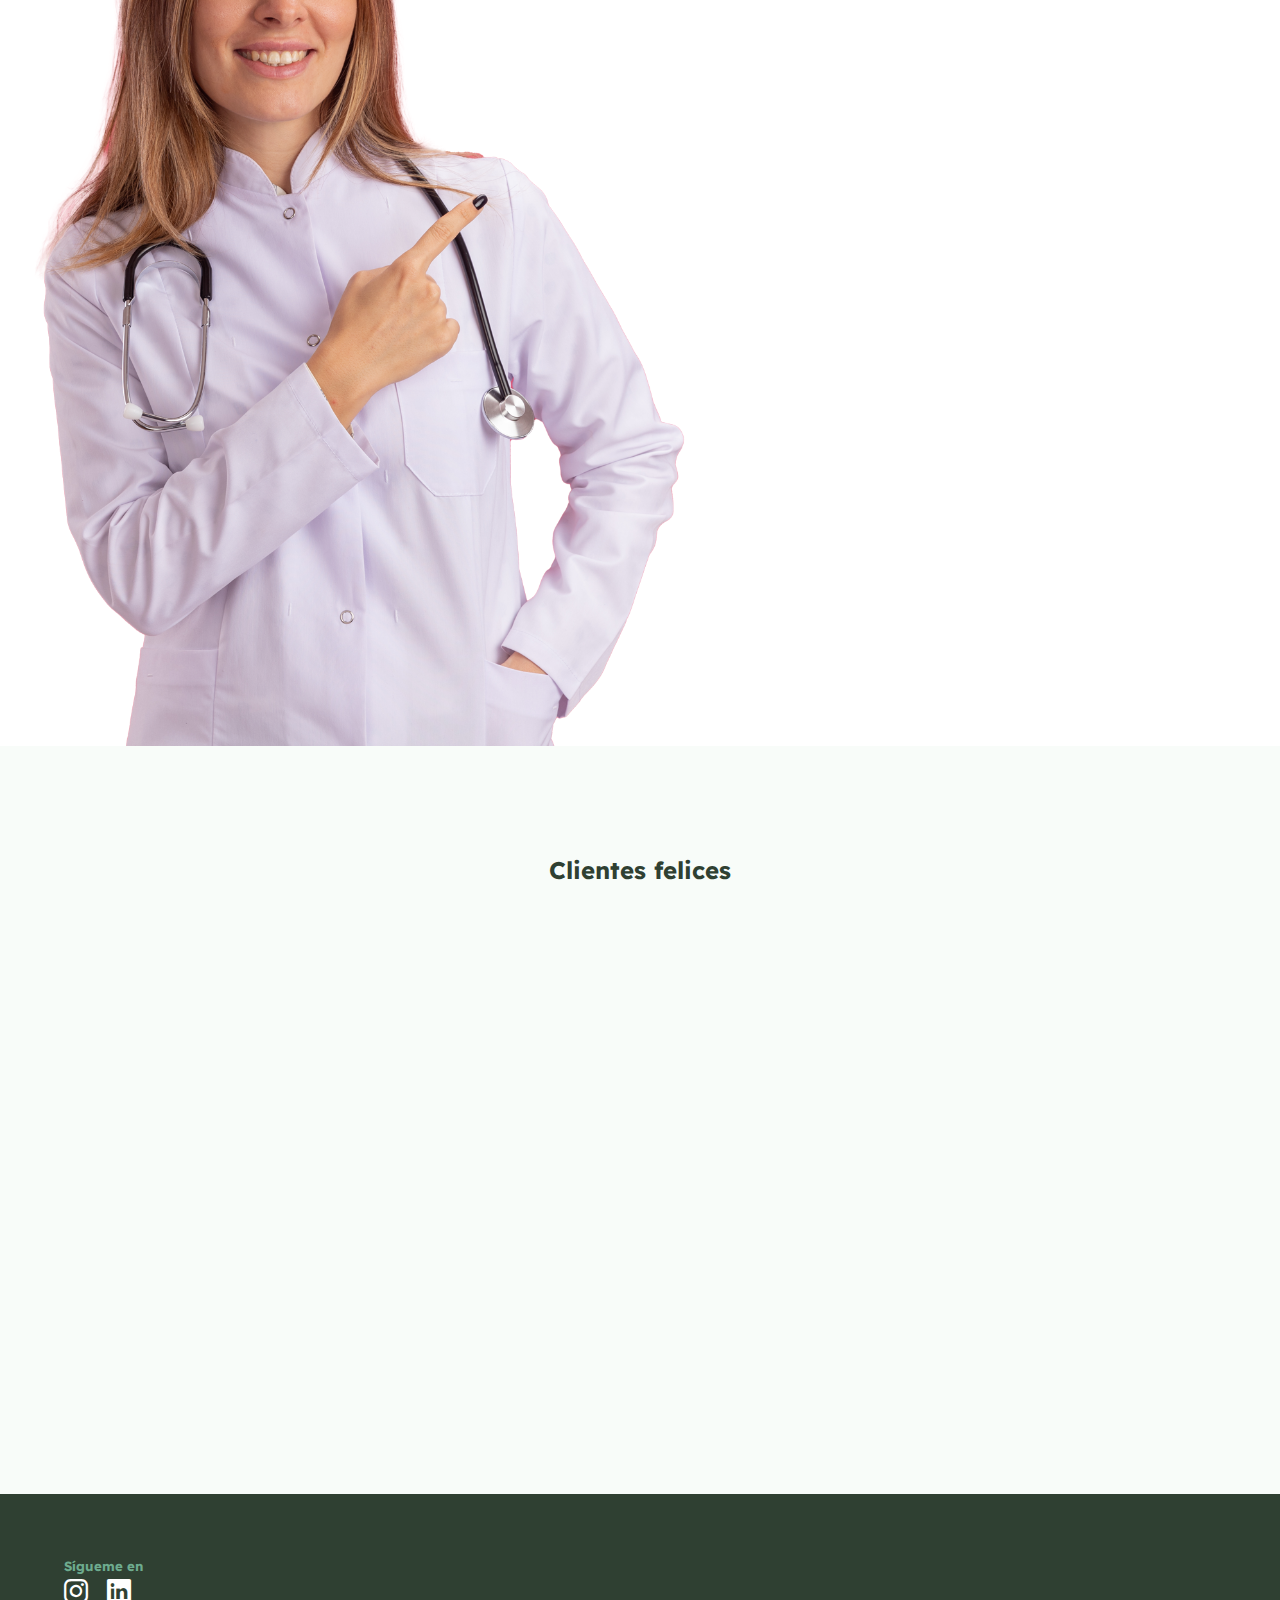
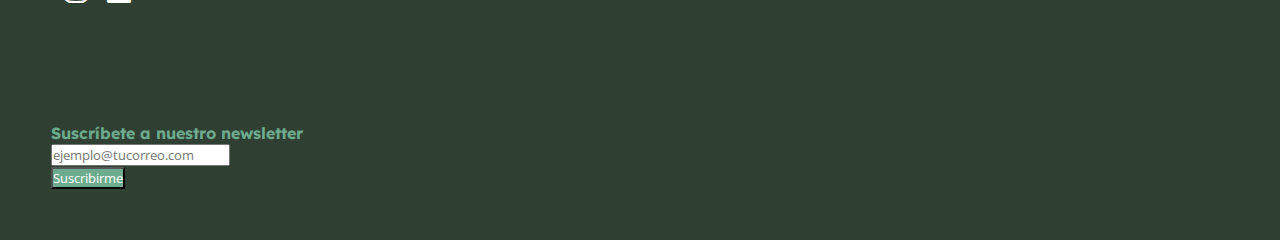
==== commit b667e74c: "Ajustes y responsivo de enfermedades y artículos de blog" ====
--- a/index.html
+++ b/index.html
@@ -27,17 +27,20 @@
     <link href="https://unpkg.com/aos@2.3.1/dist/aos.css" rel="stylesheet">
     <!-- Fin AOS animation -->
 
-    <!-- Fuente Cormorant y Open sans inicio -->
+    <!-- Fuente Cormorant, Lexend Deca y Open sans inicio -->
     <link rel="preconnect" href="https://fonts.googleapis.com">
     <link rel="preconnect" href="https://fonts.gstatic.com" crossorigin>
     <link
-        href="https://fonts.googleapis.com/css2?family=Cormorant+Infant:ital,wght@0,300;0,400;0,500;0,600;0,700;1,300;1,400;1,500;1,600;1,700&family=Open+Sans:ital,wght@0,300;0,400;0,500;0,600;0,700;0,800;1,300;1,400;1,500;1,600;1,700;1,800&display=swap"
+        href="https://fonts.googleapis.com/css2?family=Cormorant+Infant:ital,wght@0,300;0,400;0,500;0,600;0,700;1,300;1,400;1,500;1,600;1,700&family=Lexend+Deca:wght@100;200;300;400;500;600;700;800;900&family=Open+Sans:ital,wght@0,300;0,400;0,500;0,600;0,700;0,800;1,300;1,400;1,500;1,600;1,700;1,800&display=swap"
         rel="stylesheet">
     <!-- Fuentes fin -->
 
+    <!-- Estilos -->
+
+    <link rel="stylesheet" href="style.css">
     <link rel="stylesheet" href="style/home.css">
 
-    <link rel="stylesheet" href="style.css">
+    <!-- Fin Estilos -->
 
     <title>Dra. Clara Tabares</title>
 </head>
@@ -85,7 +88,9 @@
                                 <a class="nav-link" href="pages/blog.html">Blog</a>
                             </li>
 
-                            <button type="button" class="btn btn-success btn-sm btnAgendarCitaMenu"><a href="#">Agendar
+                            <button type="button" class="btn btn-success btn-sm btnAgendarCitaMenu"><a
+                                    href="https://claratabares.site.agendapro.com/co/sucursal/106410"
+                                    target="_blank">Agendar
                                     cita</a>
                         </ul>
                     </div>
@@ -119,149 +124,139 @@
 
     <section id="terapias">
 
-        <div  class="imagenTerapias"></div>
-
-        <div data-aos="fade-up"
-        data-aos-anchor-placement="center-bottom" class="contentTerapias">
+        <div class="imagenTerapias"></div>
+
+        <div data-aos="fade-up" data-aos-anchor-placement="center-bottom" class="contentTerapias">
             <h2>¡Descubre nuevas formas de cuidarte!</h2>
             <p>Sumérgete en el fascinante mundo del <span>Bienestar Holístico</span>, donde descubrirás terapias
                 alternativas que complementan la medicina tradicional. Desde la acupuntura hasta la aromaterapia y
                 muchos más. </p>
         </div>
 
-        <button data-aos="zoom-in" type="button" class="btn btn-success btn-lg botones"><a href="pages/terapias.html">Ver terapías</a>
+        <button data-aos="zoom-in" type="button" class="btn btn-success btn-lg botones"><a
+                href="pages/terapias.html">Ver terapías</a>
 
 
     </section>
 
 
     <!-- Enfermedades -->
-
+    
+    
+    
     <section id="enfermedades">
-
-        <h2>Consulta si tienes alguna de estas enfermedades:</h2>
-
+        
+        <div class="imagenEnfermedades">
+            <img src="img/draClaraTabaresSenalando.png" alt="Doctora clara tabares señalando">
+            
+            <img class="imagenEnfermedadesMobile" src="img/draClaraTabaresSenalandoAbajo.jpg" alt="Doctora Clara Tabares señalando hacia abajo">
+        </div>
+        
+        
         <div class="contenedorSistemas">
+            
+            <h2>Consulta si tienes alguna de estas enfermedades:</h2>
+            
+            <div class="sistema" data-aos="fade-up" data-aos-delay="200">
+                <div class="imagenSistema">
+                    <img src="svg/iconosEnfermedades/iconoMetabolico.svg" alt="ícono del sistema metabólico">
+                </div>
+
+                <div>
+                    <h3>Sistema Metabolismo</h3>
+                    <p>Obesidad<span> / </span>Alergias<span> / </span>Diabetes<span> / </span>Hipertensión arterial</p>
+                </div>
+
+            </div>
+
+            <div data-aos="fade-up" data-aos-delay="400" class="sistema">
+                <div class="imagenSistema">
+                    <img src="svg/iconosEnfermedades/iconoNervioso.svg" alt="ícono del sistema nervioso">
+                </div>
+
+                <div>
+                    <h3>Sistema Nervioso</h3>
+                    <p>Estrés<span> / </span>Ansiedad<span> / </span>Dolores crónicos</p>
+                </div>
+            </div>
+            <div data-aos="fade-up" data-aos-delay="600" class="sistema">
+                <div class="imagenSistema">
+                    <img src="svg/iconosEnfermedades/iconoDigestivo.svg" alt="ícono del sistema digestivo">
+                </div>
+
+                <div>
+                    <h3>Sistema Digestivo</h3>
+                    <p>Colon Irritable<span> / </span>Estreñimiento<span> / </span>Gastritis<span> / </span>Hemorroides<span> / </span>
+                        Hígado Graso<span> / </span>Reflujo Gastroesofágico</p>
+                </div>
+            </div>
 
             <div data-aos="fade-up" data-aos-delay="200" class="sistema">
-                <div>
-                    <img src="svg/iconosEnfermedades/iconoMetabolico.svg" alt="ícono del sistema metabólico">
-                    <h3>Sistema Metabolismo</h3>
-                </div>
-
-                <ul>
-                    <li>Obesidad</li>
-                    <li>Alergias</li>
-                    <li>Diabetes</li>
-                    <li>Hipertensión arterial</li>
-                </ul>
+                <div class="imagenSistema">
+                    <img src="svg/iconosEnfermedades/iconoDolor.svg" alt="ícono del dolor">
+                </div>
+
+                <div>
+                    <h3>Dolor</h3>
+                    <p>Artritis<span> / </span>Artrosis<span> / </span>Fibromialgia<span> / </span>Migraña<span> /
+                        </span>Dolores crónicos</p>
+                </div>
             </div>
 
             <div data-aos="fade-up" data-aos-delay="400" class="sistema">
-                <div>
-                    <img src="svg/iconosEnfermedades/iconoNervioso.svg" alt="ícono del sistema nervioso">
-                    <h3>Sistema Nervioso</h3>
-                </div>
-
-                <ul>
-                    <li>Estrés</li>
-                    <li>Ansiedad</li>
-                    <li>Dolores crónicos</li>
-                </ul>
-            </div>
+                <div class="imagenSistema">
+                    <img src="svg/iconosEnfermedades/iconoSexual.svg" alt="ícono de los géneros sexuales">
+                </div>
+
+                <div>
+                    <h3>Sexual</h3>
+                    <p>Deseo sexual<span> / </span>Disfunción Eréctil<span> / </span>Eyaculación precoz<span> /
+                        </span>Menopausia</p>
+                </div>
+            </div>
+
             <div data-aos="fade-up" data-aos-delay="600" class="sistema">
-                <div>
-                    <img src="svg/iconosEnfermedades/iconoDigestivo.svg" alt="ícono del sistema digestivo">
-                    <h3>Sistema Digestivo</h3>
-                </div>
-
-                <ul>
-                    <li>Colon Irritable</li>
-                    <li>Estreñimiento</li>
-                    <li>Gastritis</li>
-                    <li>Hemorroides</li>
-                    <li>Hígado Graso</li>
-                    <li>Reflujo Gastroesofágico</li>
-                </ul>
+                <div class="imagenSistema">
+                    <img src="svg/iconosEnfermedades/iconoMental.svg" alt="ícono de la salud mental">
+                </div>
+
+                <div>
+                    <h3>Salud Mental</h3>
+                    <p>Ansiedad<span> / </span>Depresión<span> / </span>Trastornos de alimentación</p>
+                </div>
             </div>
 
             <div data-aos="fade-up" data-aos-delay="200" class="sistema">
-                <div>
-                    <img src="svg/iconosEnfermedades/iconoDolor.svg" alt="ícono del dolor">
-                    <h3>Dolor</h3>
-                </div>
-
-                <ul>
-                    <li>Artritis</li>
-                    <li>Artrosis</li>
-                    <li>Fibromialgia</li>
-                    <li>Migraña</li>
-                    <li>Dolores crónicos</li>
-                </ul>
+                <div class="imagenSistema">
+                    <img src="svg/iconosEnfermedades/iconoNeural.svg" alt="ícono de neurología">
+                </div>
+
+                <div>
+                    <h3>Neurológico</h3>
+                    <p>Vértigo<span> / </span>Insomnio</p>
+                </div>
             </div>
 
             <div data-aos="fade-up" data-aos-delay="400" class="sistema">
-                <div>
-                    <img src="svg/iconosEnfermedades/iconoSexual.svg" alt="ícono de los géneros sexuales">
-                    <h3>Sexual</h3>
-                </div>
-
-                <ul>
-                    <li>Deseo sexual</li>
-                    <li>Disfunción Eréctil</li>
-                    <li>Eyaculación precoz</li>
-                    <li>Menopausia</li>
-                </ul>
+                <div class="imagenSistema">
+                    <img src="svg/iconosEnfermedades/iconoRespiratorio.svg" alt="ícono del sistema respiratorio">
+                </div>
+
+                <div>
+                    <h3>Sistema Respiratorio</h3>
+                    <p>Rinitis<span> / </span>Sinusitis<span> / </span>EPOC</p>
+                </div>
             </div>
 
             <div data-aos="fade-up" data-aos-delay="600" class="sistema">
-                <div>
-                    <img src="svg/iconosEnfermedades/iconoMental.svg" alt="ícono de la salud mental">
-                    <h3>Salud Mental</h3>
-                </div>
-
-                <ul>
-                    <li>Ansiedad</li>
-                    <li>Depresión</li>
-                    <li>Trastornos de alimentación</li>
-                </ul>
-            </div>
-
-            <div data-aos="fade-up" data-aos-delay="200" class="sistema">
-                <div>
-                    <img src="svg/iconosEnfermedades/iconoNeural.svg" alt="ícono de neurología">
-                    <h3>Neurológico</h3>
-                </div>
-
-                <ul>
-                    <li>Vértigo</li>
-                    <li>Insomnio</li>
-                </ul>
-            </div>
-
-            <div data-aos="fade-up" data-aos-delay="400" class="sistema">
-                <div>
-                    <img src="svg/iconosEnfermedades/iconoRespiratorio.svg" alt="ícono del sistema respiratorio">
-                    <h3>Sistema Respiratorio</h3>
-                </div>
-
-                <ul>
-                    <li>Rinitis</li>
-                    <li>Sinusitis</li>
-                    <li>EPOC</li>
-                </ul>
-            </div>
-
-            <div data-aos="fade-up" data-aos-delay="600" class="sistema">
-                <div>
+                <div class="imagenSistema">
                     <img src="svg/iconosEnfermedades/iconoPiel.svg" alt="ícono de la piel">
+                </div>
+
+                <div>
                     <h3>Piel</h3>
-                </div>
-
-                <ul>
-                    <li>Acné</li>
-                    <li>Alopecia</li>
-                </ul>
+                    <p>Acné<span> / </span>Alopecia</p>
+                </div>
             </div>
 
     </section>
@@ -277,32 +272,29 @@
         <div data-aos="fade-up" data-aos-delay="200" class="contenedorTestimonios">
             <div class="testimonio">
 
-                <h4>Carlos Galindo</h4>
-
-                <p>Lorem ipsum dolor sit amet consectetur adipisicing elit. Voluptatibus minus quas voluptatem eius,
-                    atquein eligendi quis nihil dicta tempora, facere tempore eveniet. Repellendus ipsam, distinctio
-                    fuga error
-                    sequi et.</p>
+                <h4>Maria G.</h4>
+
+                <p>¡Increíble! Mi experiencia con la medicina alternativa ha sido verdaderamente transformadora. Después
+                    de años luchando con problemas de ansiedad, encontré aquí un enfoque holístico que ha cambiado mi
+                    vida. Los productos naturales son efectivos y seguros... ¡gracias doctora Clara!</p>
             </div>
 
             <div data-aos="fade-up" data-aos-delay="400" class="testimonio">
 
-                <h4>Carlos Galindo</h4>
-
-                <p>Lorem ipsum dolor sit amet consectetur adipisicing elit. Voluptatibus minus quas voluptatem eius,
-                    atquein eligendi quis nihil dicta tempora, facere tempore eveniet. Repellendus ipsam, distinctio
-                    fuga error
-                    sequi et.</p>
+                <h4>Carlos R.</h4>
+
+                <p>Después de una larga búsqueda de alternativas naturales a los medicamentos convencionales, finalmente
+                    encontré a la doc Clara. He experimentado mejoras significativas en mi salud general y bienestar
+                    desde que comencé a utilizar sus tratamientos. ¡Recomendadísima!</p>
             </div>
 
             <div data-aos="fade-up" data-aos-delay="600" class="testimonio">
 
-                <h4>Carlos Galindo</h4>
-
-                <p>Lorem ipsum dolor sit amet consectetur adipisicing elit. Voluptatibus minus quas voluptatem eius,
-                    atquein eligendi quis nihil dicta tempora, facere tempore eveniet. Repellendus ipsam, distinctio
-                    fuga error
-                    sequi et.</p>
+                <h4>Laura M.</h4>
+
+                <p>Como alguien que ha optado por un enfoque más natural para cuidar de mi salud y bienestar, la doctora
+                    Clara me ayudo muchisimo con sus tratamientos. He utilizado varios de sus productos y no puedo estar
+                    más satisfecha con los resultados. Definitivamente, recomiendo a la doc Clara Tabares</p>
             </div>
         </div>
 
@@ -315,14 +307,17 @@
 
         <div class="contenedorFooter container-fluid">
             <div class="row">
-                <div class="rrss col-6">
+                <div class="rrss col-6 col-sm-4 col-md-4 col-lg-4 col-xl-4">
                     <h5>Sígueme en</h5>
 
                     <a href="https://www.instagram.com/draclaratabares/" target="_blank">
                         <i class="bi bi-instagram"></i></a>
-                </div>
-
-                <div class="news col-6">
+
+                    <a href="https://www.linkedin.com/in/clara-emilia-tabares-q-25008a11b/" target="_blank">
+                        <i class="bi bi-linkedin"></i></a>
+                </div>
+
+                <div class="news col-12 col-sm-8 col-md-8 col-lg-8 col-xl-8">
                     <h4>Suscríbete a nuestro newsletter</h4>
 
                     <form action="post">
--- a/style.css
+++ b/style.css
@@ -2,12 +2,30 @@
   padding: 0;
   margin: 0;
   box-sizing: border-box;
+  font-family: "Open Sans", sans-serif;
 }
 
 body {
   background-image: url(img/background.jpg);
   background-size: contain;
   background-repeat: no-repeat;
+}
+
+h1,
+h2,
+h3,
+h4,
+h5 {
+  font-family: "Lexend Deca", sans-serif;
+  font-weight: bold;
+  color: #2F4032;
+}
+
+h2,
+h3,
+h4,
+h5 {
+  color: #2F4032;
 }
 
 button {
@@ -23,9 +41,11 @@
 
 a {
   text-decoration: none !important;
+  color: #2F4032;
 }
 a:hover {
   text-decoration: none !important;
+  color: #6DAB8E;
 }
 
 .botones {
@@ -81,6 +101,7 @@
 }
 header .contenedorNav .navBS div.navbarColapsado li a {
   color: #6DAB8E !important;
+  font-family: "Lexend Deca", sans-serif !important;
 }
 header .contenedorNav .navBS div.navbarColapsado li a:hover {
   color: #57846C !important;
@@ -103,7 +124,10 @@
 .contenedorFooter .rrss h5 {
   color: #6DAB8E;
 }
-.contenedorFooter .rrss i {
+.contenedorFooter .rrss a {
+  margin-right: 15px;
+}
+.contenedorFooter .rrss a i {
   color: white;
   font-size: x-large;
 }
@@ -115,6 +139,9 @@
 }
 .contenedorFooter .news h4 {
   color: #6DAB8E;
+}
+.contenedorFooter .news form div button {
+  color: white;
 }
 
 @media only screen and (max-width: 991px) {
--- a/style/home.css
+++ b/style/home.css
@@ -1,3 +1,7 @@
+h1 {
+  color: #57846C;
+}
+
 main {
   display: flex;
   justify-content: space-evenly;
@@ -55,7 +59,7 @@
 
 section#terapias {
   height: auto;
-  margin-bottom: 5%;
+  margin-bottom: 10%;
   display: flex;
   flex-direction: column;
   align-items: center;
@@ -83,44 +87,69 @@
 section#enfermedades {
   height: auto;
   padding: 0;
-}
-section#enfermedades h2 {
-  text-align: center;
-  padding: 5% 5% 0;
+  display: flex;
+}
+section#enfermedades .imagenEnfermedades {
+  width: 50%;
+  height: auto;
+  position: relative;
+}
+section#enfermedades .imagenEnfermedades img {
+  width: auto;
+  height: 100%;
+  position: absolute;
+  bottom: 0;
+}
+section#enfermedades .imagenEnfermedades .imagenEnfermedadesMobile {
+  display: none;
 }
 section#enfermedades .contenedorSistemas {
   display: flex;
-  justify-content: space-evenly;
-  flex-wrap: wrap;
-  height: auto;
+  flex-direction: column;
+  height: auto;
+  width: 50%;
+  padding: 5%;
+}
+section#enfermedades .contenedorSistemas h2 {
+  text-align: left;
+  width: 90%;
+  margin-bottom: 50px;
 }
 section#enfermedades .contenedorSistemas .sistema {
-  width: 30%;
-  padding: 30px;
-  margin: 2% 0;
-  border-radius: 30px;
-  box-shadow: 0 6px 10px 1px rgba(0, 0, 0, 0.2);
-}
-section#enfermedades .contenedorSistemas .sistema div {
+  width: 90%;
+  margin: 1% 0;
   display: flex;
   align-items: center;
 }
-section#enfermedades .contenedorSistemas .sistema div img {
+section#enfermedades .contenedorSistemas .sistema .imagenSistema {
+  padding: 3%;
+  background-color: rgba(109, 171, 142, 0.6);
+  display: flex;
+  align-items: center;
+  justify-content: center;
+  border-radius: 50%;
+  margin-right: 3%;
+}
+section#enfermedades .contenedorSistemas .sistema .imagenSistema img {
   height: 50px;
-  width: auto;
-  margin-right: 15px;
+  width: 40px;
+  height: 40px;
 }
 section#enfermedades .contenedorSistemas .sistema div h3 {
   color: #57846C;
-}
-section#enfermedades .contenedorSistemas .sistema ul {
-  padding: 5% 10%;
+  margin: 0;
+}
+section#enfermedades .contenedorSistemas .sistema div span {
+  color: #6DAB8E;
+}
+section#enfermedades .contenedorSistemas .sistema div p {
+  margin: 0;
 }
 
 section#clientes {
   height: auto;
-  padding: 50px;
-  margin-bottom: 10%;
+  padding: 50px 50px 150px;
+  background-color: rgba(181, 217, 187, 0.09);
 }
 section#clientes h2 {
   text-align: center;
@@ -165,7 +194,7 @@
     padding: 0 20%;
   }
 }
-@media only screen and (min-width: 691px) and (max-width: 768px) {
+@media only screen and (min-width: 691px) and (max-width: 990px) {
   main {
     display: block;
     height: auto;
@@ -194,12 +223,81 @@
     text-align: center;
     align-items: center;
   }
-  section#enfermedades .contenedorSistemas .sistema {
-    width: 40%;
-  }
   section#clientes .contenedorTestimonios .testimonio {
     width: 40%;
     margin: 20px;
+  }
+}
+@media only screen and (max-width: 1180px) {
+  section#enfermedades {
+    flex-direction: column;
+  }
+  section#enfermedades .imagenEnfermedades {
+    width: auto;
+    height: 500px;
+    position: relative;
+    display: flex;
+    justify-content: center;
+  }
+  section#enfermedades .imagenEnfermedades img {
+    display: none;
+  }
+  section#enfermedades .imagenEnfermedades .imagenEnfermedadesMobile {
+    width: auto;
+    height: 100%;
+    position: absolute;
+    bottom: 0;
+    display: initial;
+  }
+  section#enfermedades .contenedorSistemas {
+    width: 100%;
+    padding: 5%;
+    flex-direction: row;
+    flex-wrap: wrap;
+    justify-content: space-evenly;
+    background-color: rgba(181, 217, 187, 0.09);
+  }
+  section#enfermedades .contenedorSistemas h2 {
+    text-align: center;
+    width: 100%;
+  }
+  section#enfermedades .contenedorSistemas .sistema {
+    width: 30%;
+    padding: 3%;
+    flex-direction: column;
+    justify-content: center;
+  }
+  section#enfermedades .contenedorSistemas .sistema .imagenSistema {
+    margin: 0;
+  }
+  section#enfermedades .contenedorSistemas .sistema .imagenSistema img {
+    height: 50px;
+    width: 40px;
+    height: 40px;
+  }
+  section#enfermedades .contenedorSistemas .sistema div {
+    text-align: center;
+  }
+  section#clientes {
+    background-color: white;
+  }
+}
+@media only screen and (max-width: 768px) {
+  section#enfermedades .imagenEnfermedades {
+    height: 400px;
+    overflow: hidden;
+  }
+}
+@media only screen and (max-width: 511px) {
+  section#enfermedades .imagenEnfermedades {
+    height: 300px;
+    overflow: hidden;
+  }
+}
+@media only screen and (max-width: 392px) {
+  section#enfermedades .imagenEnfermedades {
+    height: 250px;
+    overflow: hidden;
   }
 }
 @media only screen and (min-width: 427px) and (max-width: 690px) {
